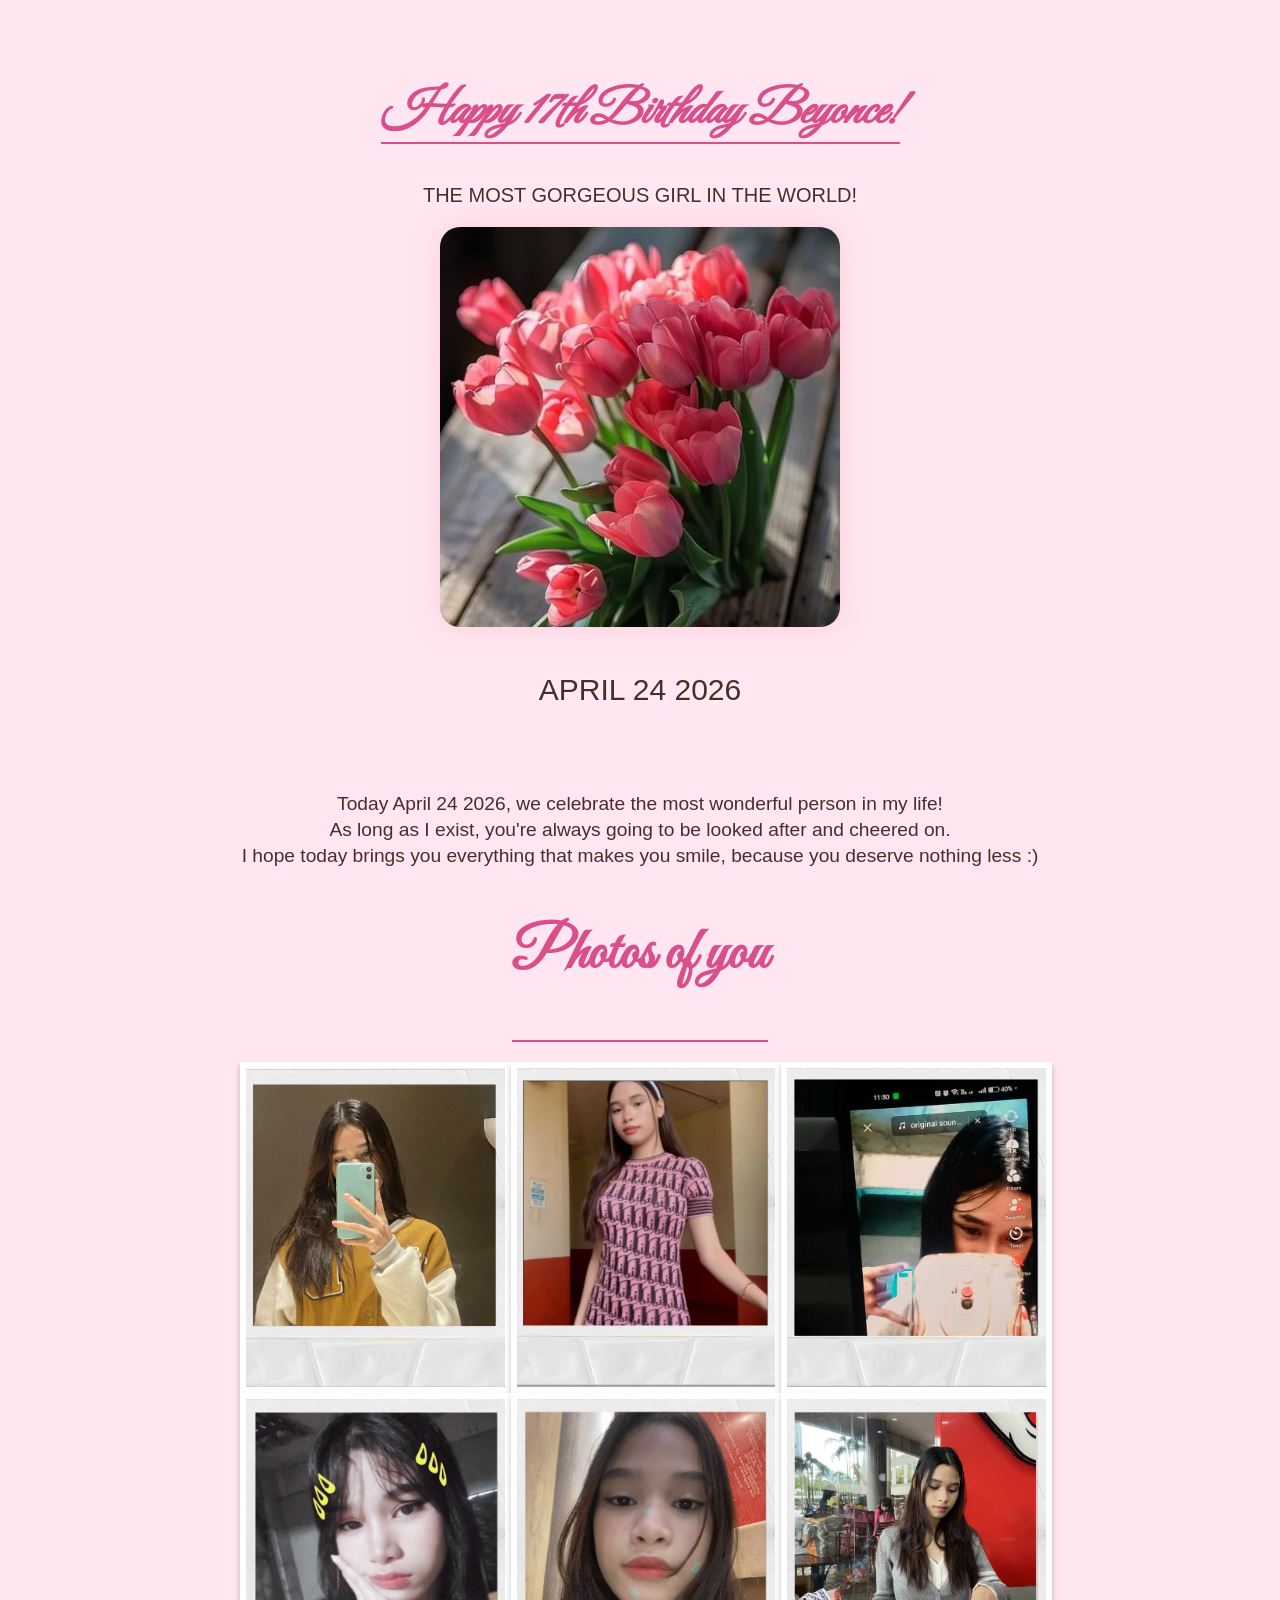
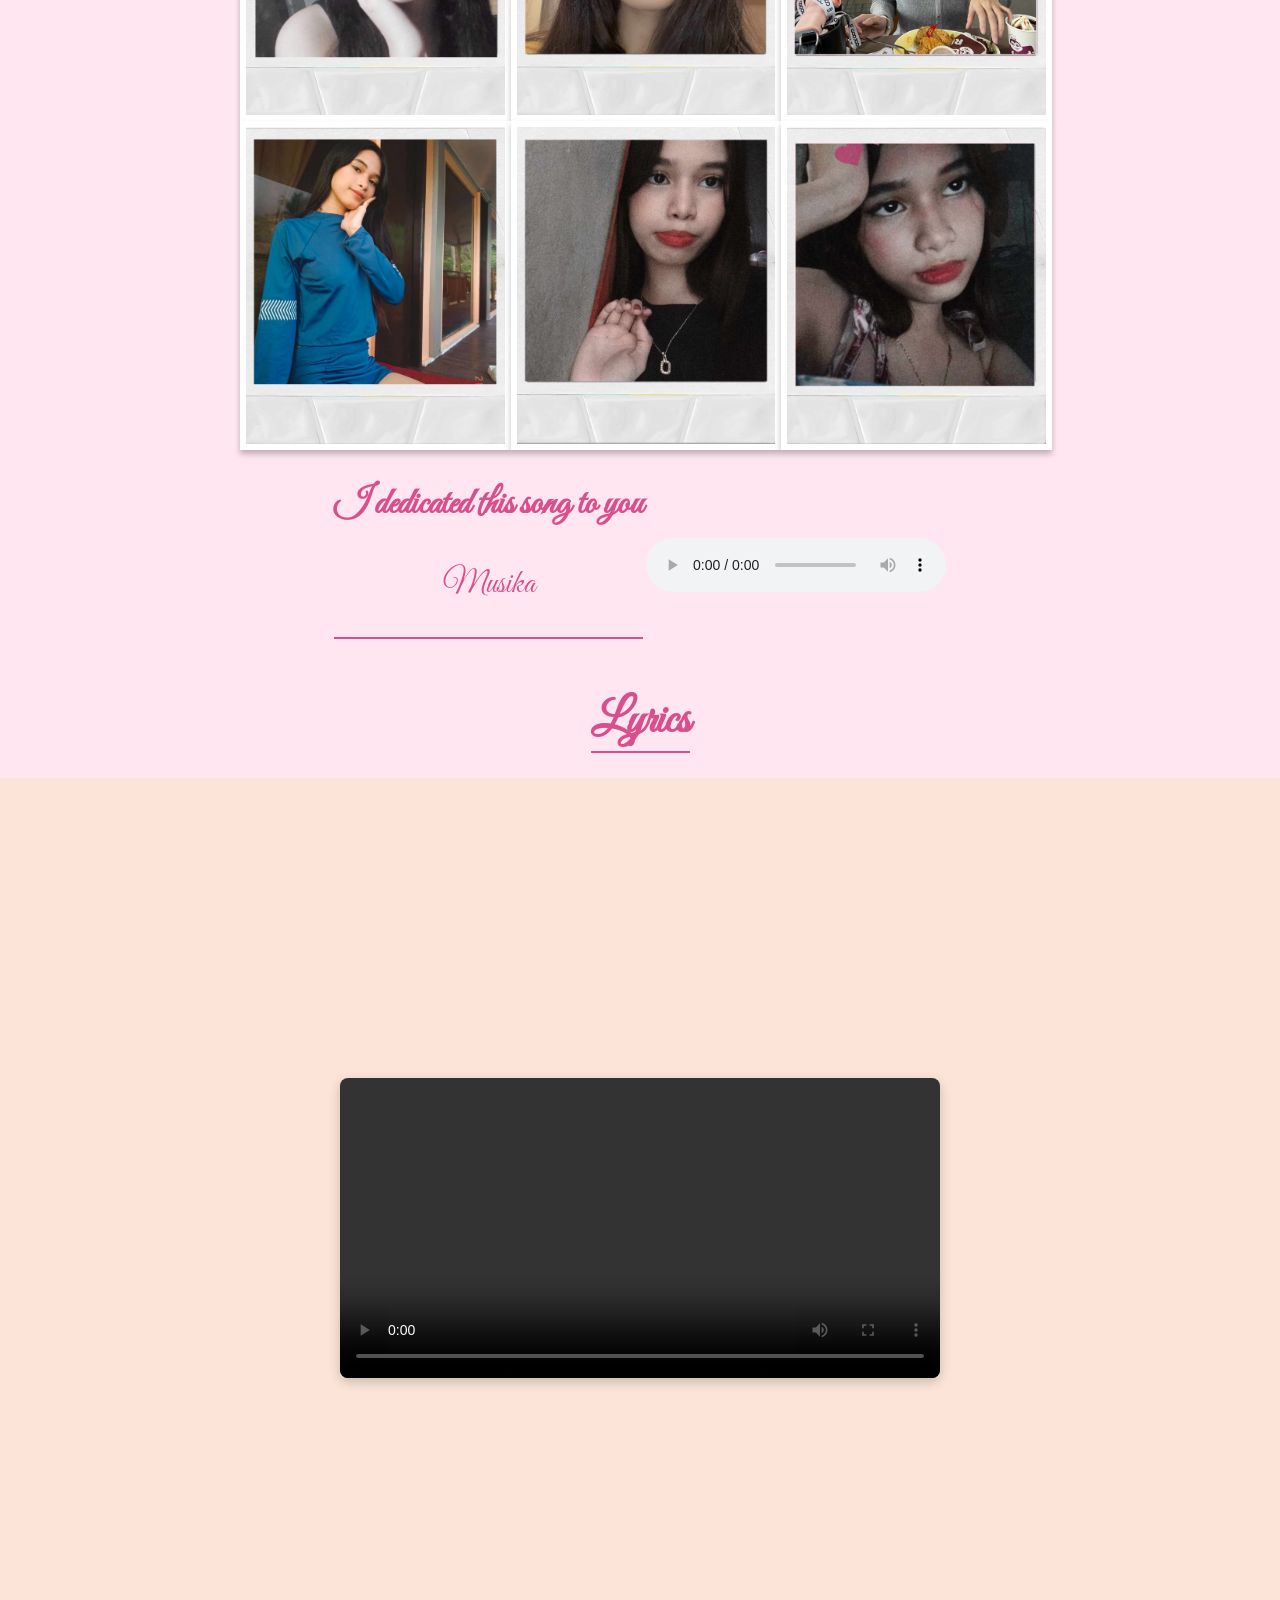
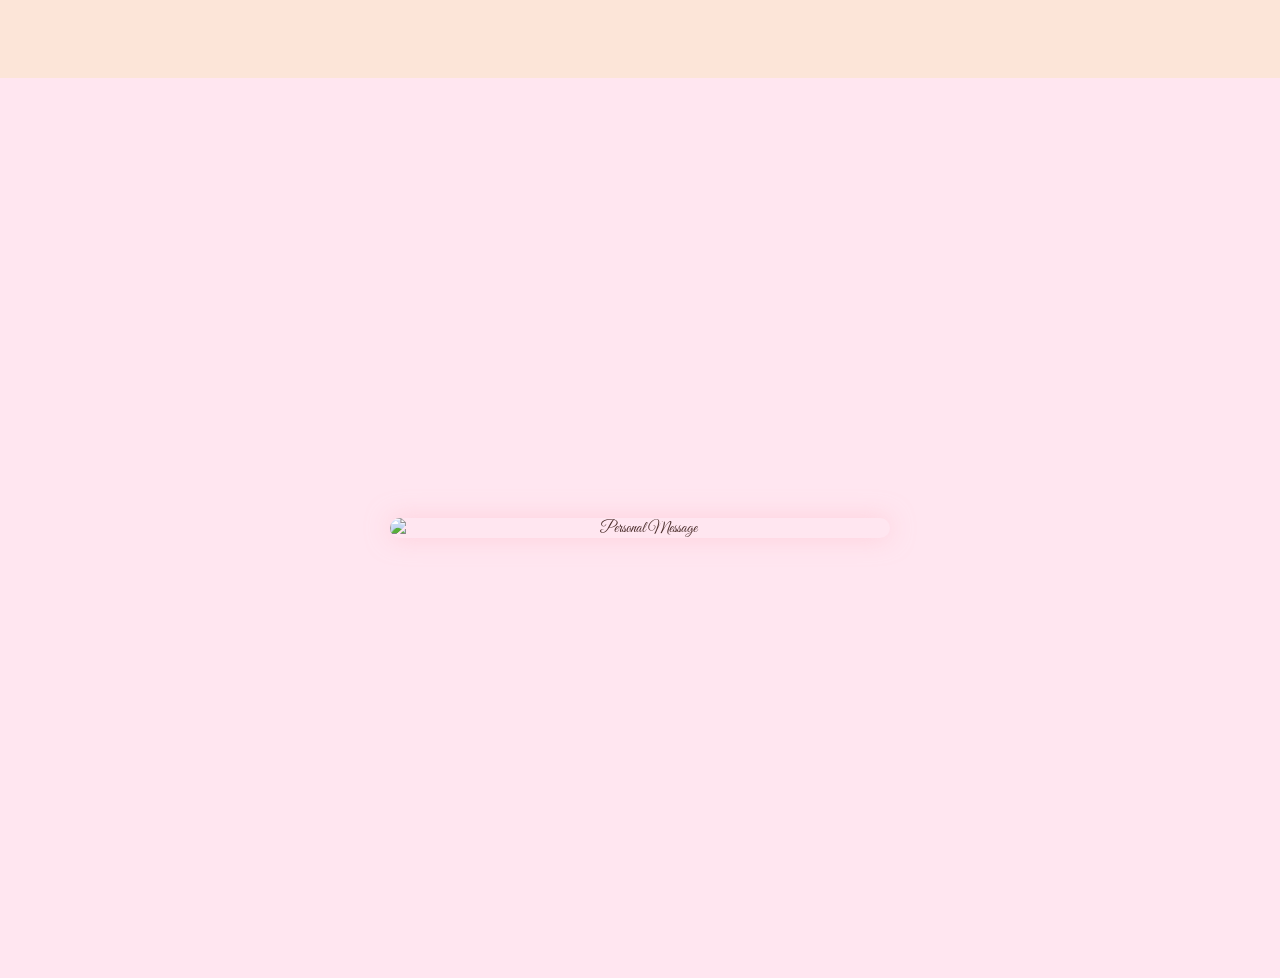
==== index.html @ 39a95602 "Update index.html" ====
<!DOCTYPE html>
<html lang="en">
<head>
  <meta charset="UTF-8">
  <title>Happy Birthday, Beyonce!</title>
  <meta name="viewport" content="width=device-width, initial-scale=1.0">
  <!-- Google Font -->
  <link href="https://fonts.googleapis.com/css2?family=Great+Vibes&display=swap" rel="stylesheet">
  <!-- Your CSS -->
  <link rel="stylesheet" href="style.css">
</head>
<body>
  <div class="container">
    <h1><i>Happy 17th Birthday Beyonce!</i></h1>
    <p class="subtext">THE MOST GORGEOUS GIRL IN THE WORLD!</p>
    <div class="heart-collage">
      <img src="Tulip.jpg" alt="Heart Collage">
    </div>
    <div class="below">
      <p>APRIL 24 2026</p>
    </div>
  </div>

  <div class="message">
    <p>Today April 24 2026, we celebrate the most wonderful person in my life!</p>
    <p>As long as I exist, you're always going to be looked after and cheered on.</p>
    <p>I hope today brings you everything that makes you smile, because you deserve nothing less :)</p>

    <div class="Header1">
      <h2>Photos of you</h2>
    </div>

    <div class="slider">
      <div class="slides">
        <img src="pic1.png" alt="Photo 1">
        <img src="pic2.png" alt="Photo 2">
        <img src="pic3.png" alt="Photo 3">
        <img src="pic4.png" alt="Photo 4">
        <img src="pic5.png" alt="Photo 5">
        <img src="pic6.png" alt="Photo 6">
        <img src="pic7.jpg" alt="Photo 7">
        <img src="pic8.png" alt="Photo 8">
        <img src="pic9.png" alt="Photo 9">
      </div>
    </div>
  </div>

  <div class="header2">
    <h3>I dedicated this song to you</h3>
    <p>Musika</p>
  </div>

  <audio controls>
    <source src="Musika.mp3" type="audio/mpeg">
  </audio>

  <div class="header3">
    <h1>Lyrics</h1>
  </div>

  <div class="lyrics">
    <!-- Lyrics content here -->
  </div>

  <div class="Video1">
    <video controls>
      <source src="Video1.mp4" type="video/mp4">
    </video>
  </div>

  <div class="Mymessage">
    <img src="Personal.png" alt="Personal Message">
  </div>
</body>
</html>
---- style.css ----
body {
  margin: 0;
  padding: 0;
  font-family: 'Great Vibes';
  background: #ffe6f0;
  color: #4a2c2a;
  text-align: center;
  position: relative;
  overflow: auto;
}

.container {
  padding: 50px 20px;
}

h1 {
  font-size: 3em;
  color: #d94f8c;
  margin-bottom: 20px;
  border-bottom: 2px solid #d94f8c;
  display: inline-block;
  font-family: 'Great Vibes';
}

.below {
  font-family: sans-serif;
  color: #4a2c2a;
  font-size: 30px;
  text-shadow: 0 0 6px rgba(255,255,255,0.8);
  margin-bottom: 10px;
}

.subtext {
  font-family: sans-serif;
  color: #4a2c2a;
  font-size: 20px;
  text-shadow: 0 0 6px rgba(255,255,255,0.8);
}

.heart-collage img {
  width: 400px;
  height: 400px;
  margin-bottom: 10px;
  background: transparent;
  border: none;
  border-radius: 20px; /* soft edges */
  box-shadow: 0 0 25px rgba(255, 192, 203, 0.6); /* pink glow */
}

.message {
  font-size: 1.2em;
  color: #4a2c2a;
  max-width: 800px;
  margin: 5px auto;
  line-height: 1.3;
  font-family: Arial, sans-serif;
}

.message p {
  margin: 1px 0;
}

.Header1 {
  font-size: 2em;
  color: #d94f8c;
  margin-bottom: 20px;
  border-bottom: 2px solid #d94f8c;
  display: inline-block;
  font-family: 'Great Vibes';
}

.slides {
  display: grid;
  grid-template-columns: repeat(3, 1fr);
  gap: 12px;
}

.slides img {
  width: 100%;
  height: 100%;
  object-fit: cover;
  border: 6px solid white;
  box-shadow: 0 4px 6px rgba(0,0,0,0.25);
}

.header2 {
  font-size: 2em;
  color: #d94f8c;
  margin-bottom: 20px;
  border-bottom: 2px solid #d94f8c;
  display: inline-block;
  font-family: 'Great Vibes';
}

@media (max-width: 600px) {
  .slides {
    grid-template-columns: repeat(2, 1fr);
  }
  .header3 {
    font-size: 3em;
    color: #d94f8c;
    margin-bottom: 20px;
    border-bottom: 2px solid #d94f8c;
    display: inline-block;
    font-family: 'Great Vibes', cursive;
  }
}

.lyrics {
  font-size: 1.2em;
  color: #4a2c2a;
  max-width: 800px;
  margin: 5px auto;
  line-height: 1.3;
  font-family: Arial, sans-serif;
}

.Video1 {
  display: flex;
  justify-content: center;
  align-items: center;
  height: 100vh;
  background-color: #fce5d8;
}

video {
  width: 600px;
  height: auto;
  border-radius: 8px;
  box-shadow: 0 4px 12px rgba(0,0,0,0.2);
}

.Mymessage {
  display: flex;
  justify-content: center;
  align-items: center;
  height: 100vh;
}

.Mymessage img {
  width: 500px;
  max-width: 90%;
  height: auto;
  border-radius: 20px;
  box-shadow: 0 0 25px rgba(255, 192, 203, 0.6);
}
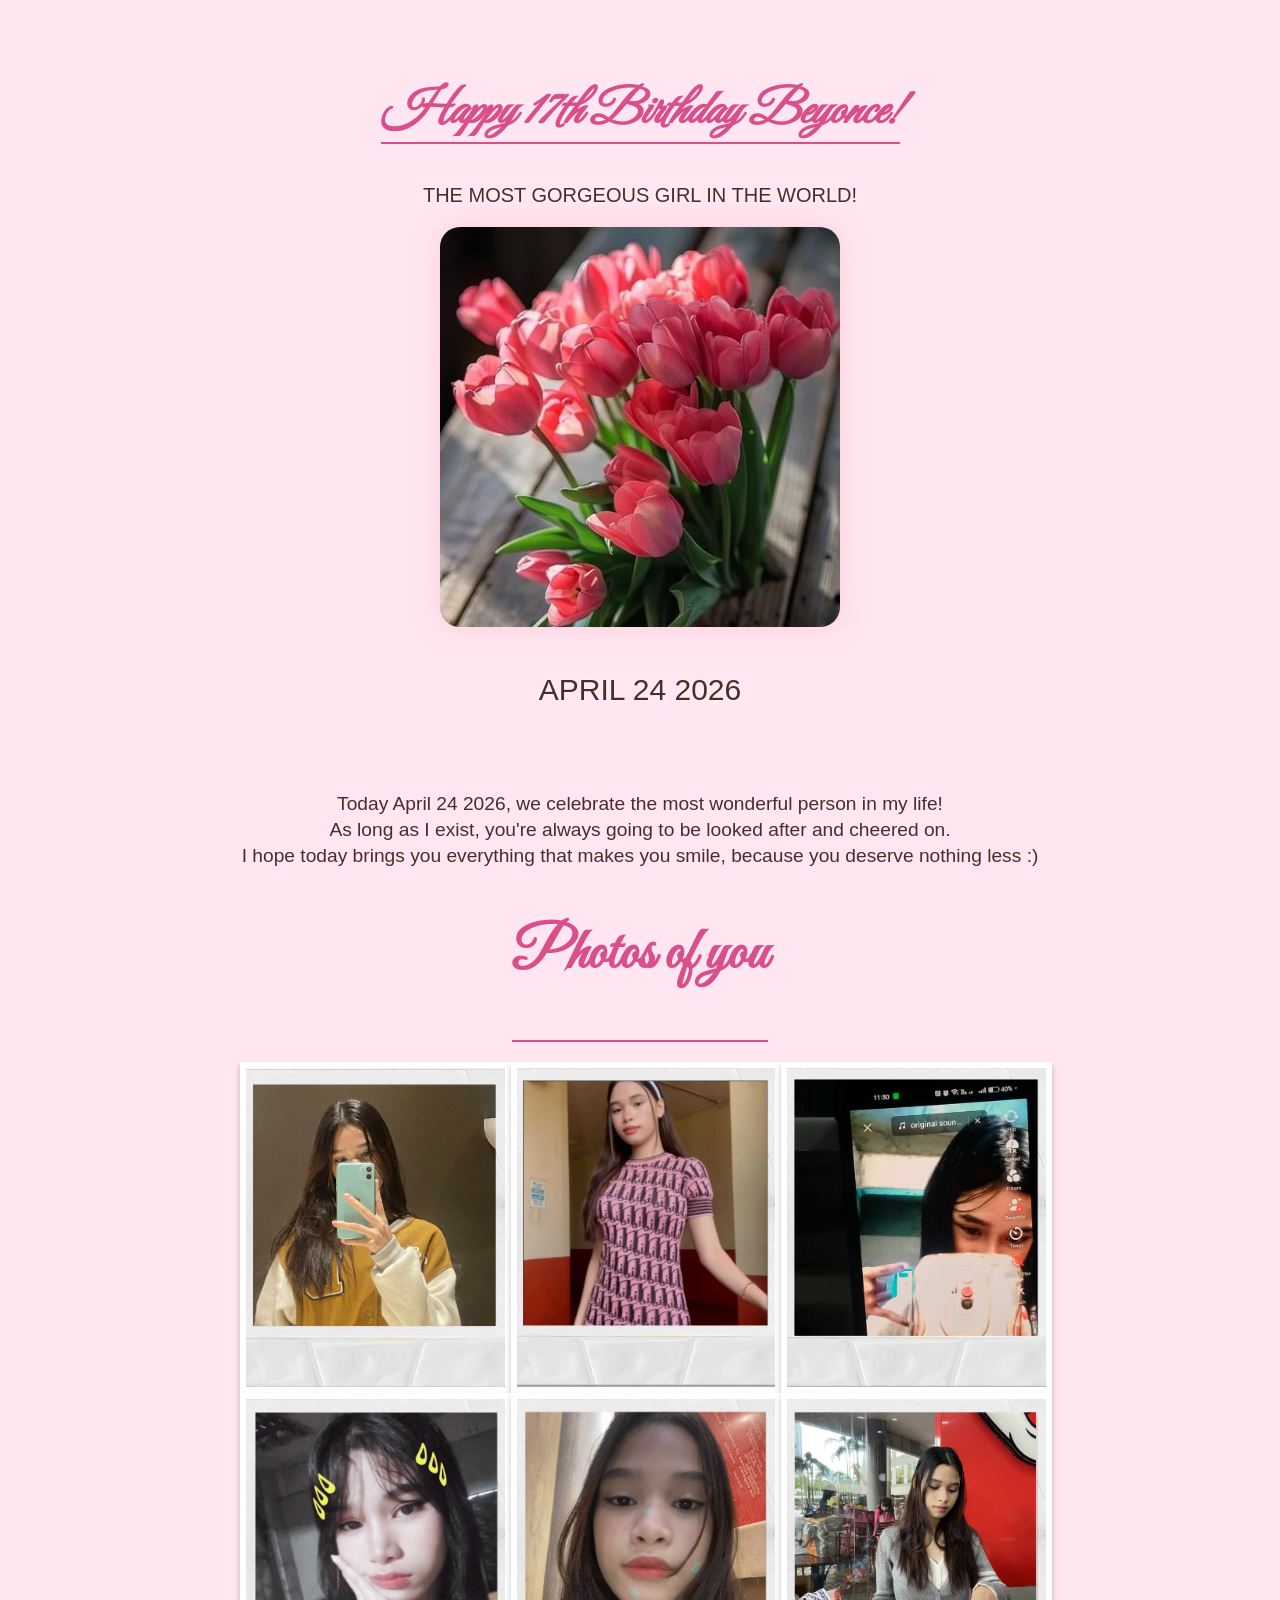
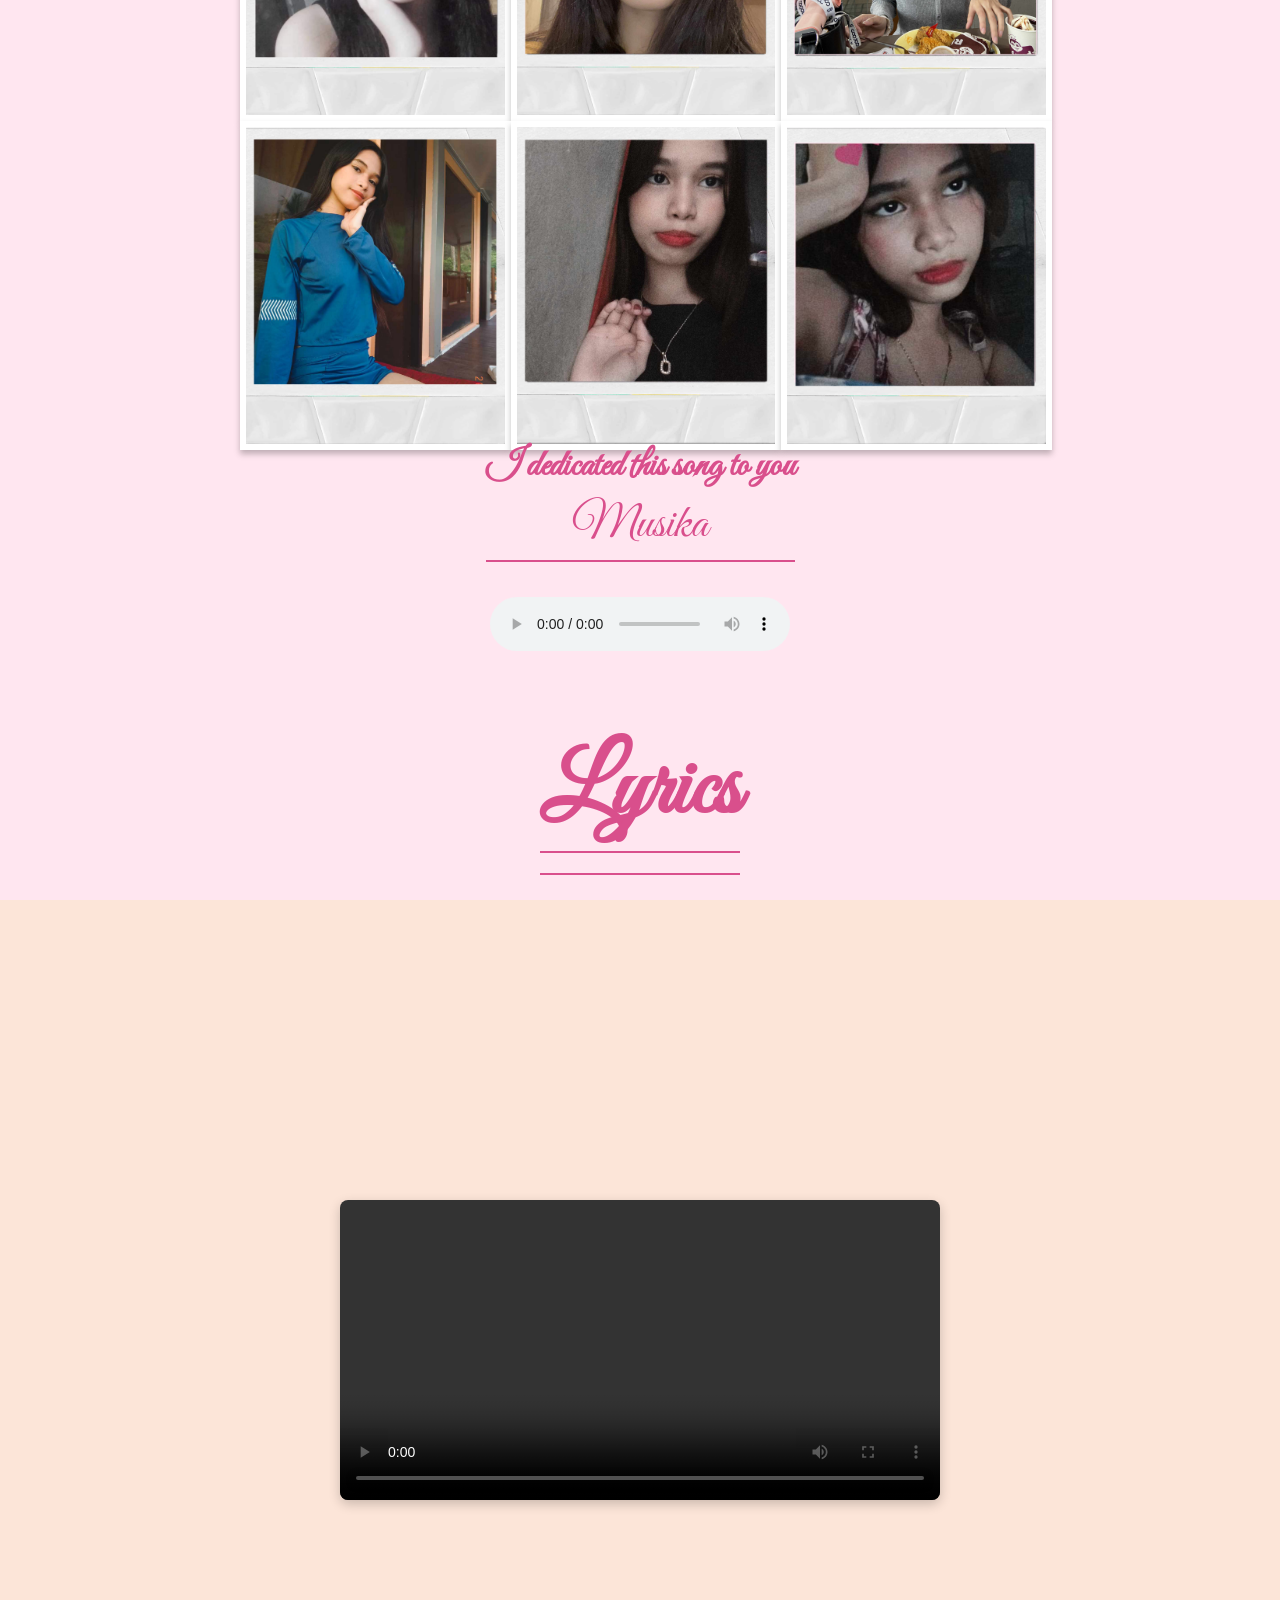
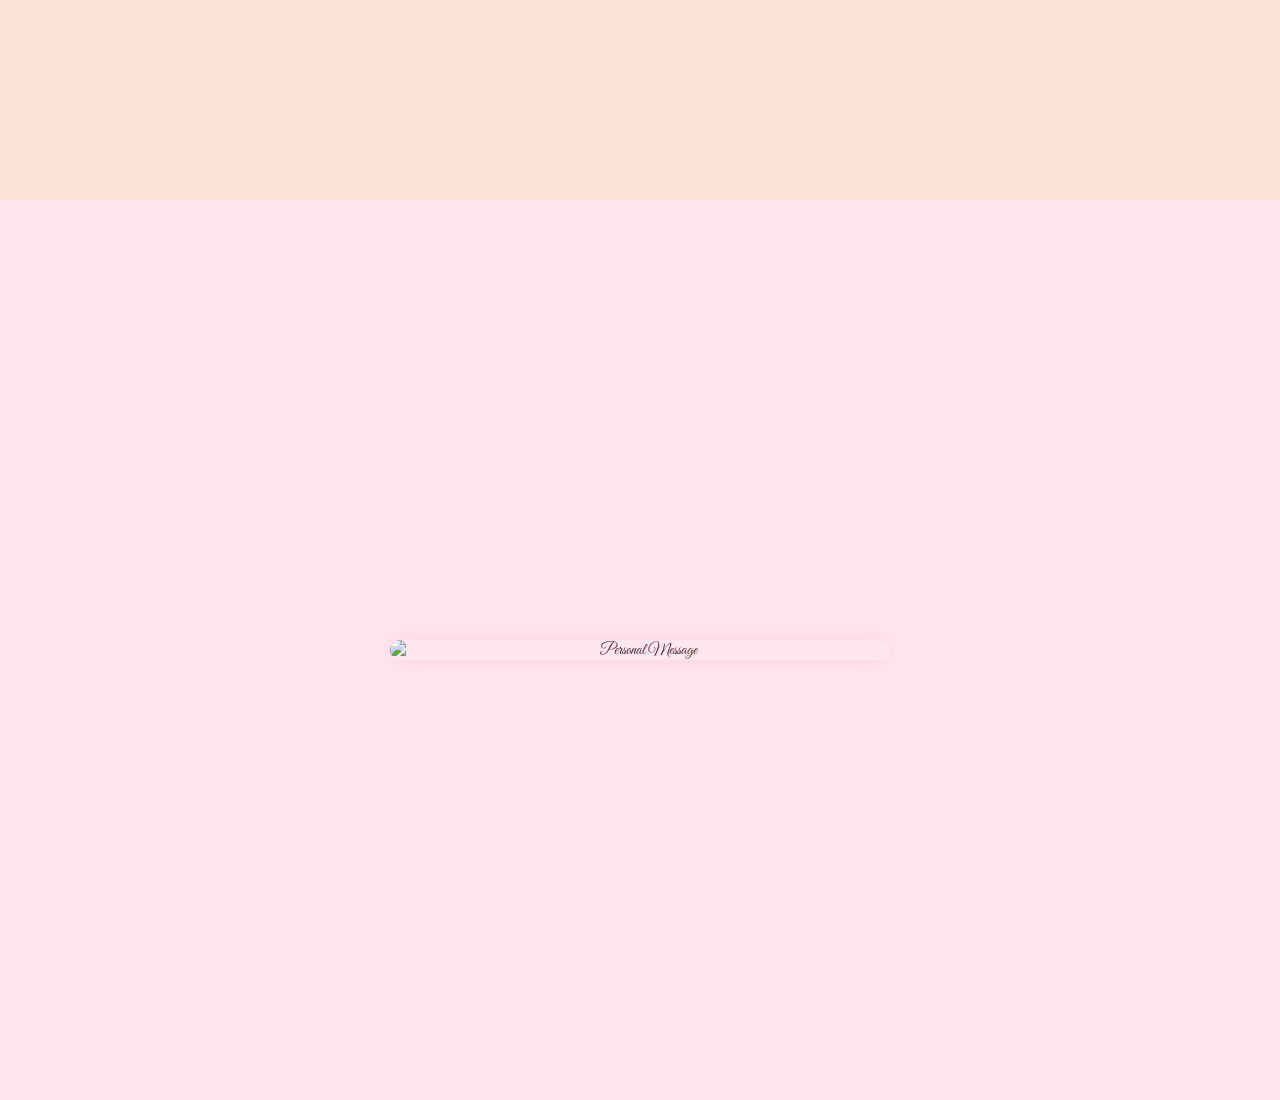
==== commit 63be8f87: "Update index.html" ====
--- a/index.html
+++ b/index.html
@@ -69,7 +69,7 @@
   </div>
 
   <div class="Mymessage">
-    <img src="Personal.png" alt="Personal Message">
+    <img src="Personal .png" alt="Personal Message">
   </div>
 </body>
 </html>
--- a/style.css
+++ b/style.css
@@ -1,7 +1,7 @@
 body {
   margin: 0;
   padding: 0;
-  font-family: 'Great Vibes';
+  font-family: 'Great Vibes', cursive;
   background: #ffe6f0;
   color: #4a2c2a;
   text-align: center;
@@ -19,7 +19,7 @@
   margin-bottom: 20px;
   border-bottom: 2px solid #d94f8c;
   display: inline-block;
-  font-family: 'Great Vibes';
+  font-family: 'Great Vibes', cursive;
 }
 
 .below {
@@ -43,8 +43,8 @@
   margin-bottom: 10px;
   background: transparent;
   border: none;
-  border-radius: 20px; /* soft edges */
-  box-shadow: 0 0 25px rgba(255, 192, 203, 0.6); /* pink glow */
+  border-radius: 20px;
+  box-shadow: 0 0 25px rgba(255, 192, 203, 0.6);
 }
 
 .message {
@@ -60,13 +60,33 @@
   margin: 1px 0;
 }
 
-.Header1 {
+.Header1,
+.header2,
+.header3 {
   font-size: 2em;
   color: #d94f8c;
   margin-bottom: 20px;
   border-bottom: 2px solid #d94f8c;
   display: inline-block;
-  font-family: 'Great Vibes';
+  font-family: 'Great Vibes', cursive;
+}
+
+/* Dedication section fix */
+.header2 h3 {
+  margin: 0;
+  font-family: 'Great Vibes', cursive;
+}
+
+.header2 p {
+  margin: 5px 0;
+  font-family: 'Great Vibes', cursive;
+  font-size: 1.5em;
+}
+
+audio {
+  display: block;        /* puts player on its own line */
+  margin: 15px auto;     /* centers it neatly under the text */
+  width: 300px;          /* consistent size */
 }
 
 .slides {
@@ -83,26 +103,12 @@
   box-shadow: 0 4px 6px rgba(0,0,0,0.25);
 }
 
-.header2 {
-  font-size: 2em;
-  color: #d94f8c;
-  margin-bottom: 20px;
-  border-bottom: 2px solid #d94f8c;
-  display: inline-block;
-  font-family: 'Great Vibes';
-}
-
 @media (max-width: 600px) {
   .slides {
     grid-template-columns: repeat(2, 1fr);
   }
   .header3 {
     font-size: 3em;
-    color: #d94f8c;
-    margin-bottom: 20px;
-    border-bottom: 2px solid #d94f8c;
-    display: inline-block;
-    font-family: 'Great Vibes', cursive;
   }
 }
 
@@ -144,5 +150,3 @@
   border-radius: 20px;
   box-shadow: 0 0 25px rgba(255, 192, 203, 0.6);
 }
-
-
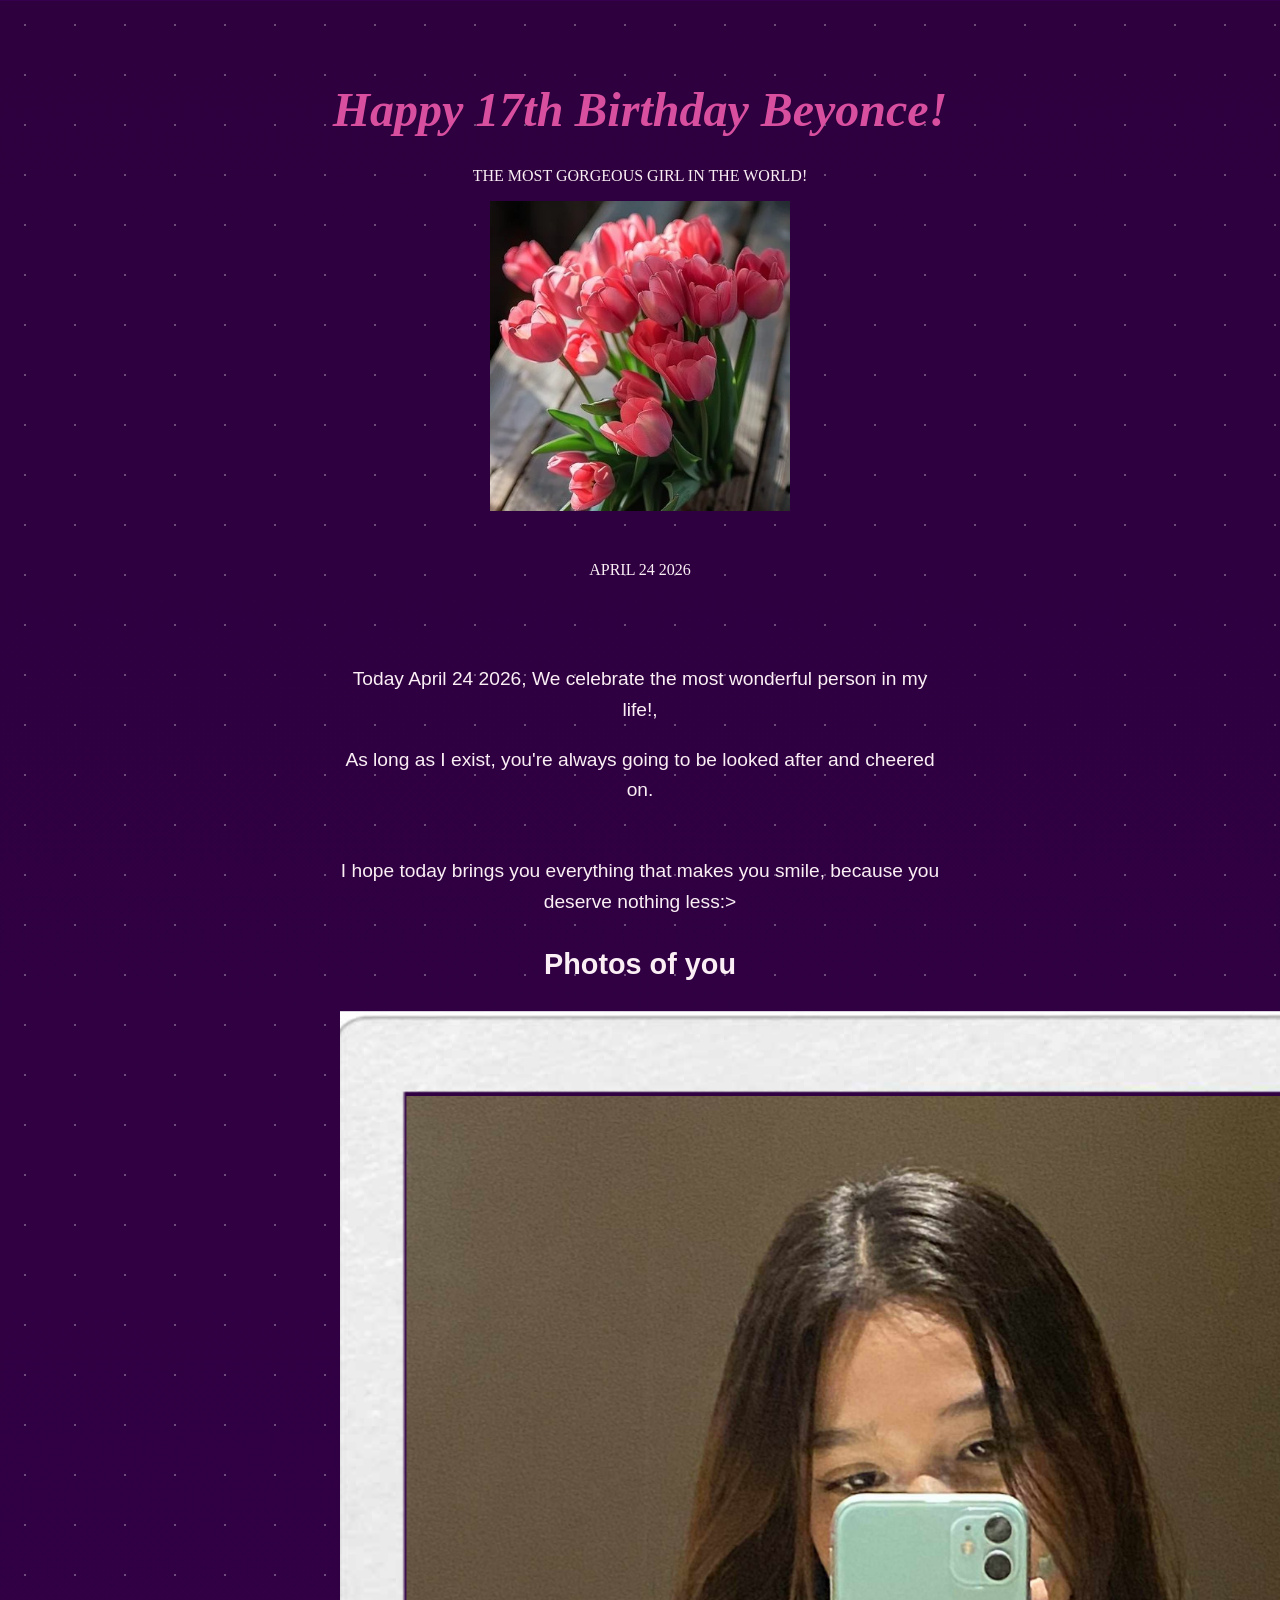
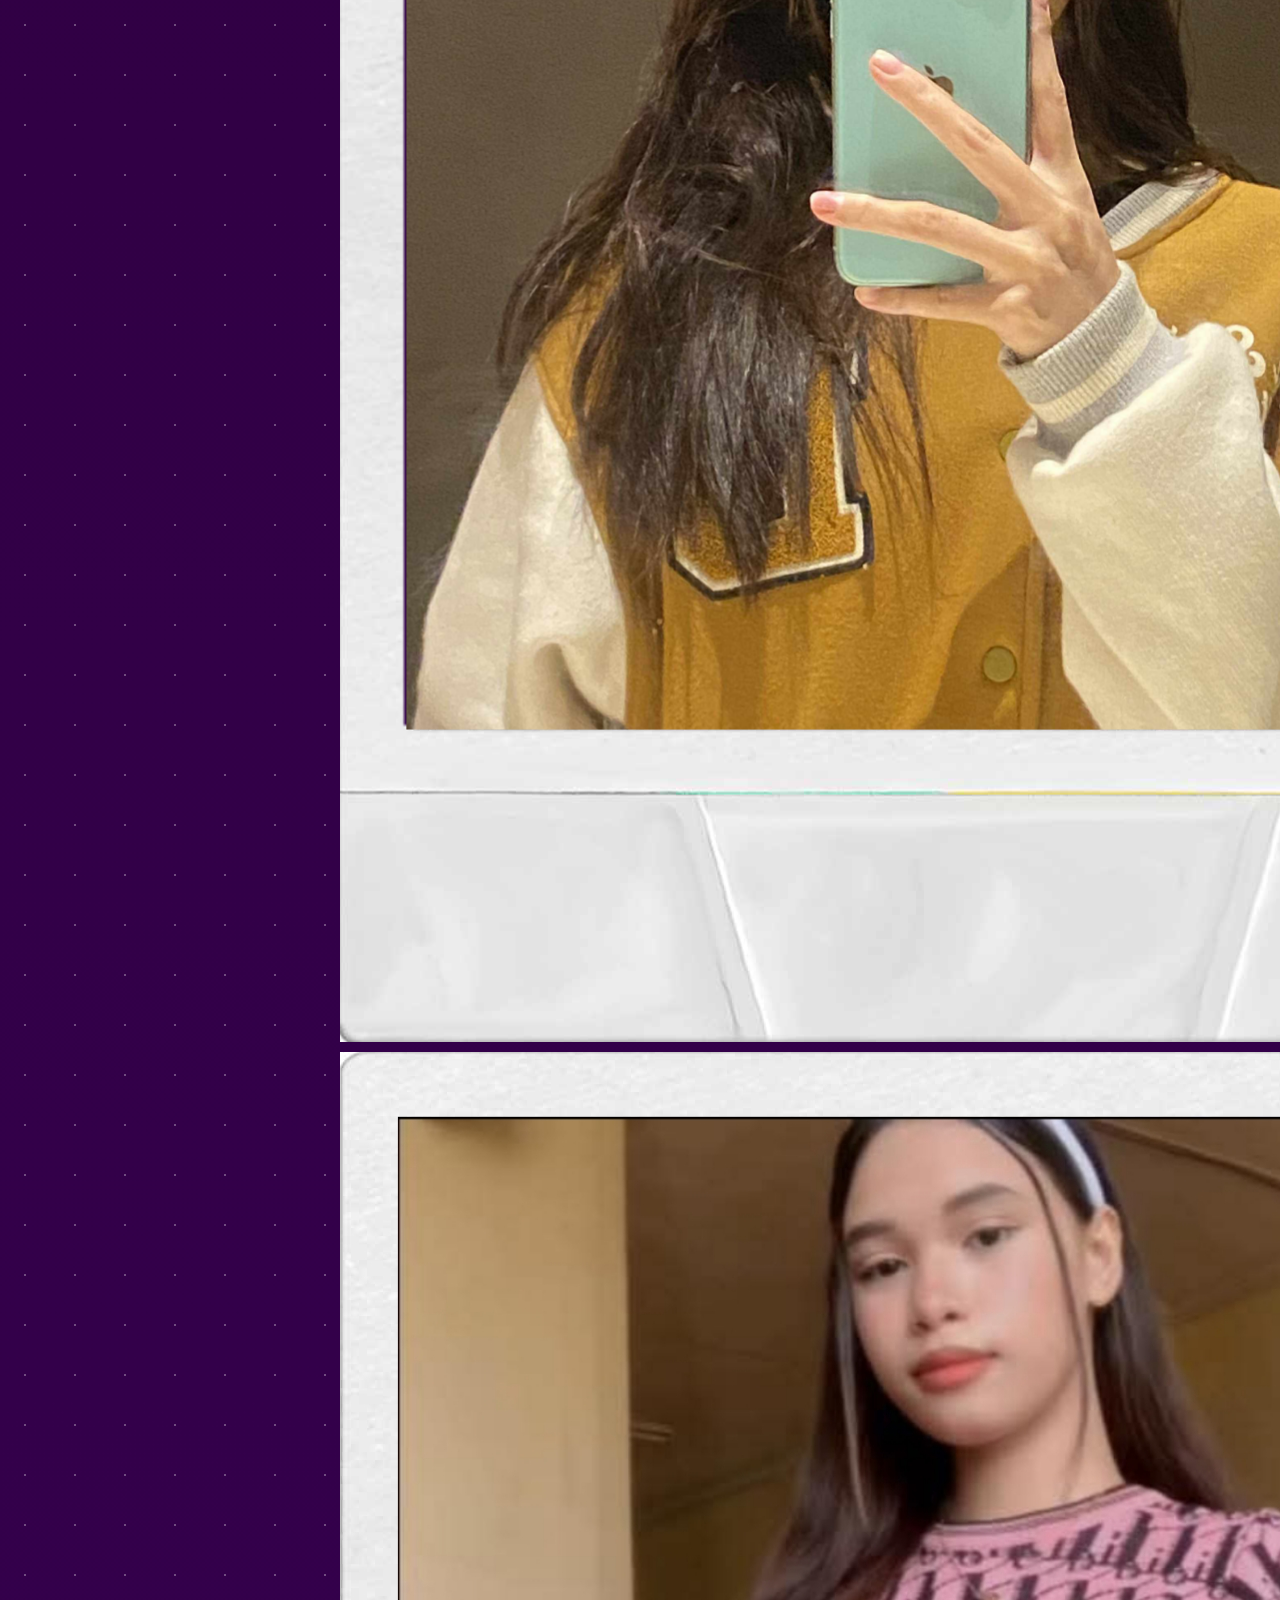
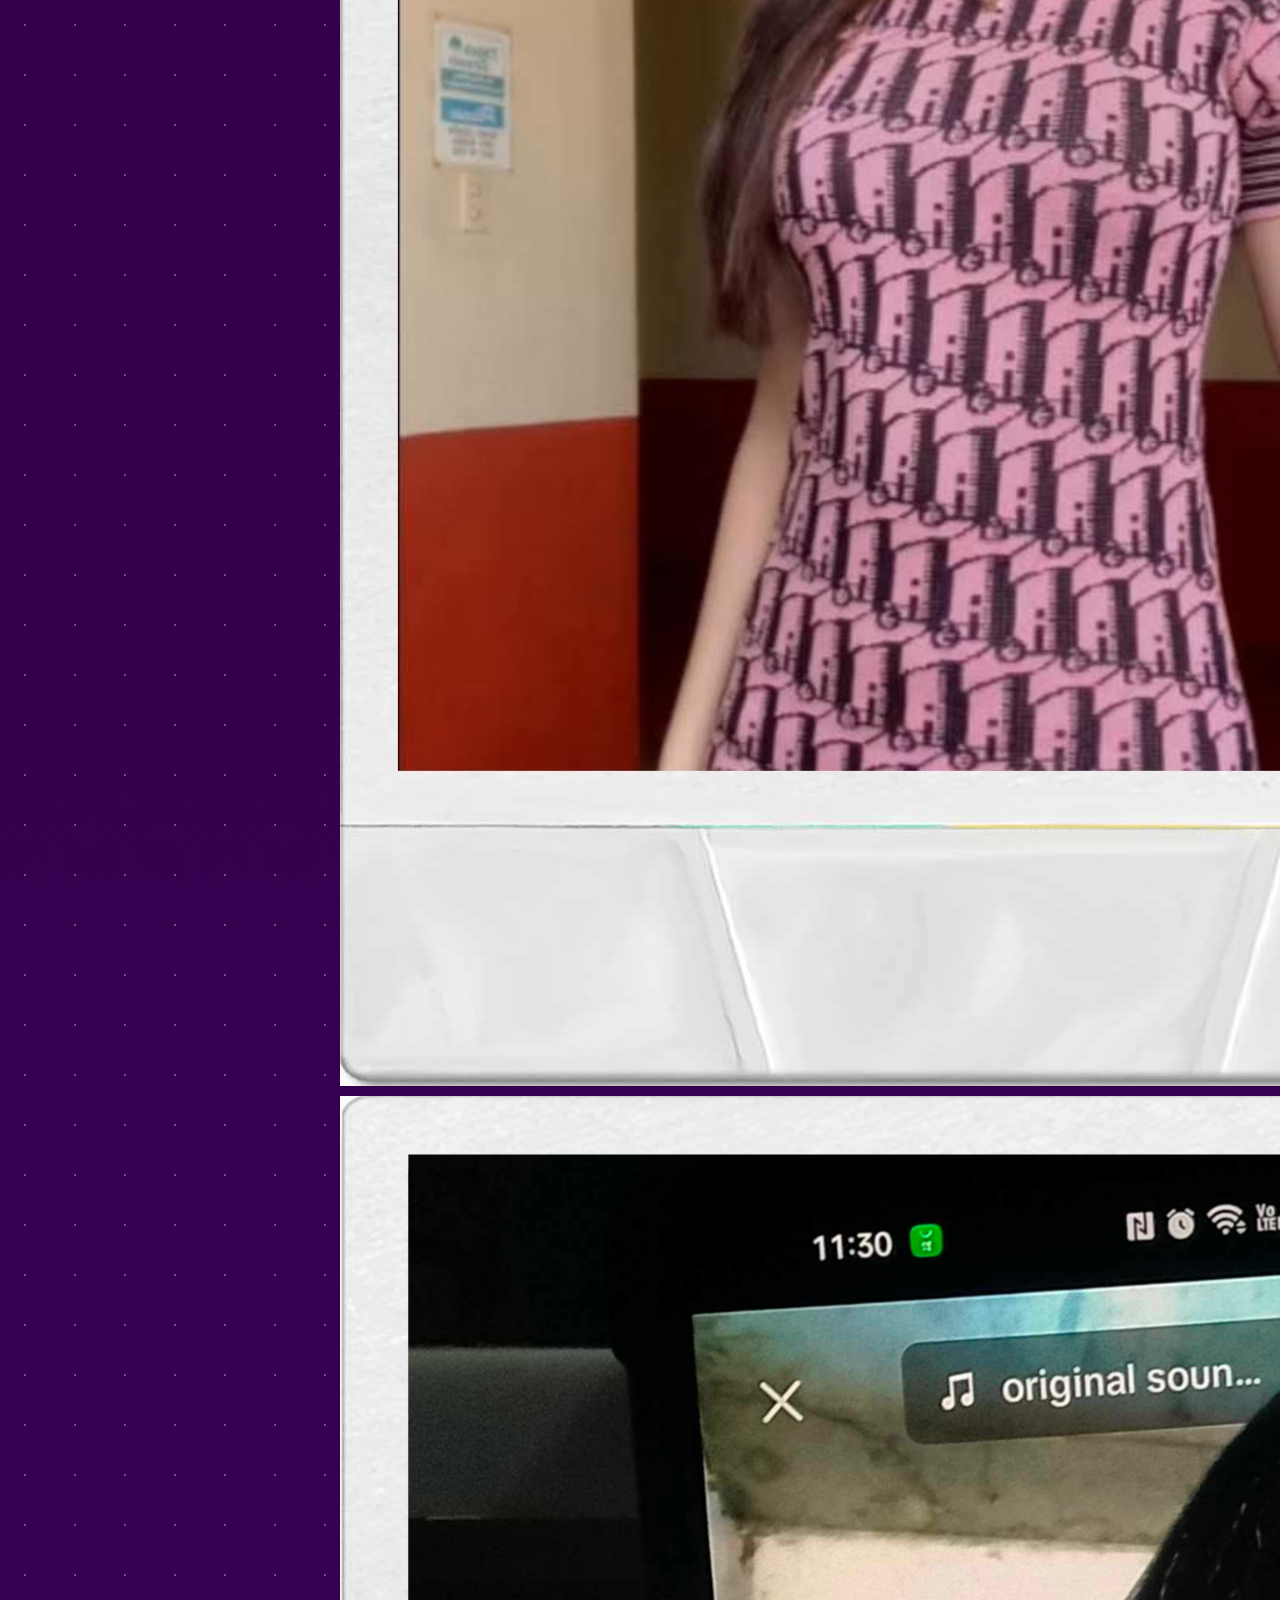
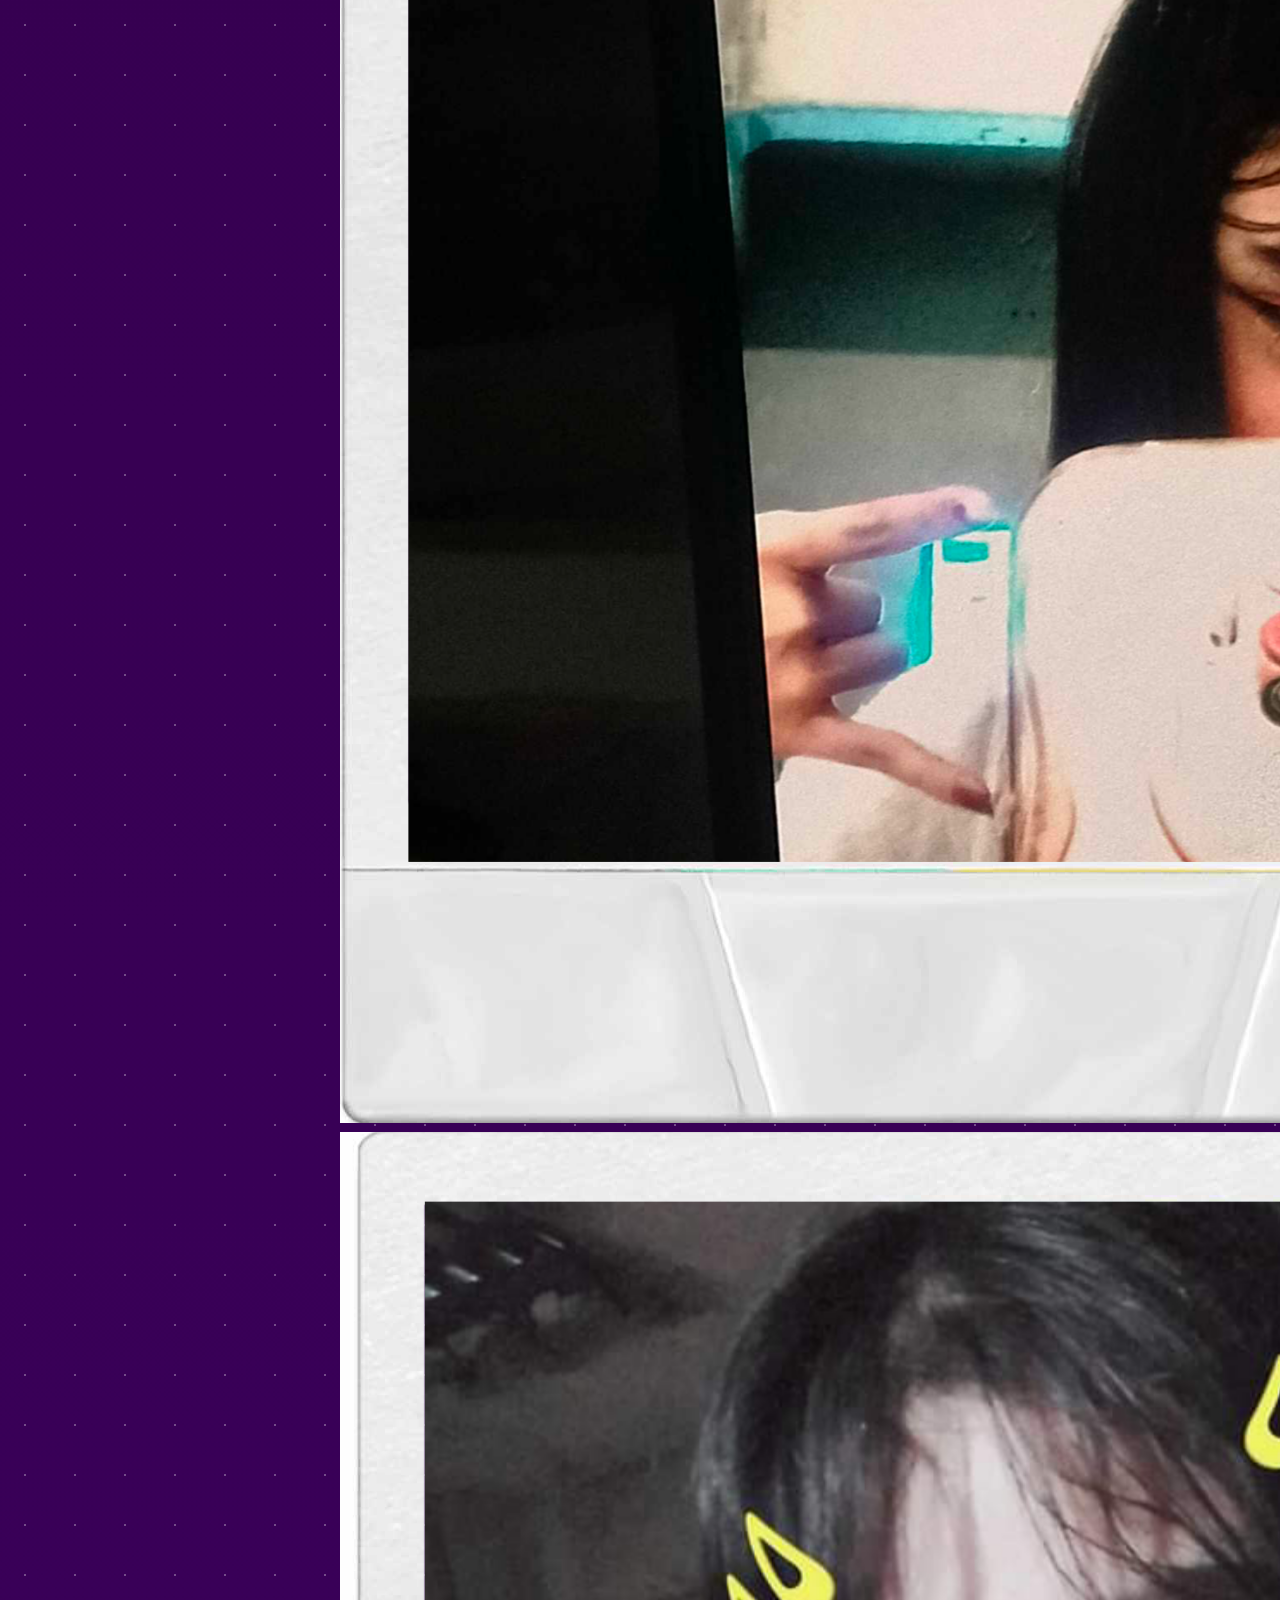
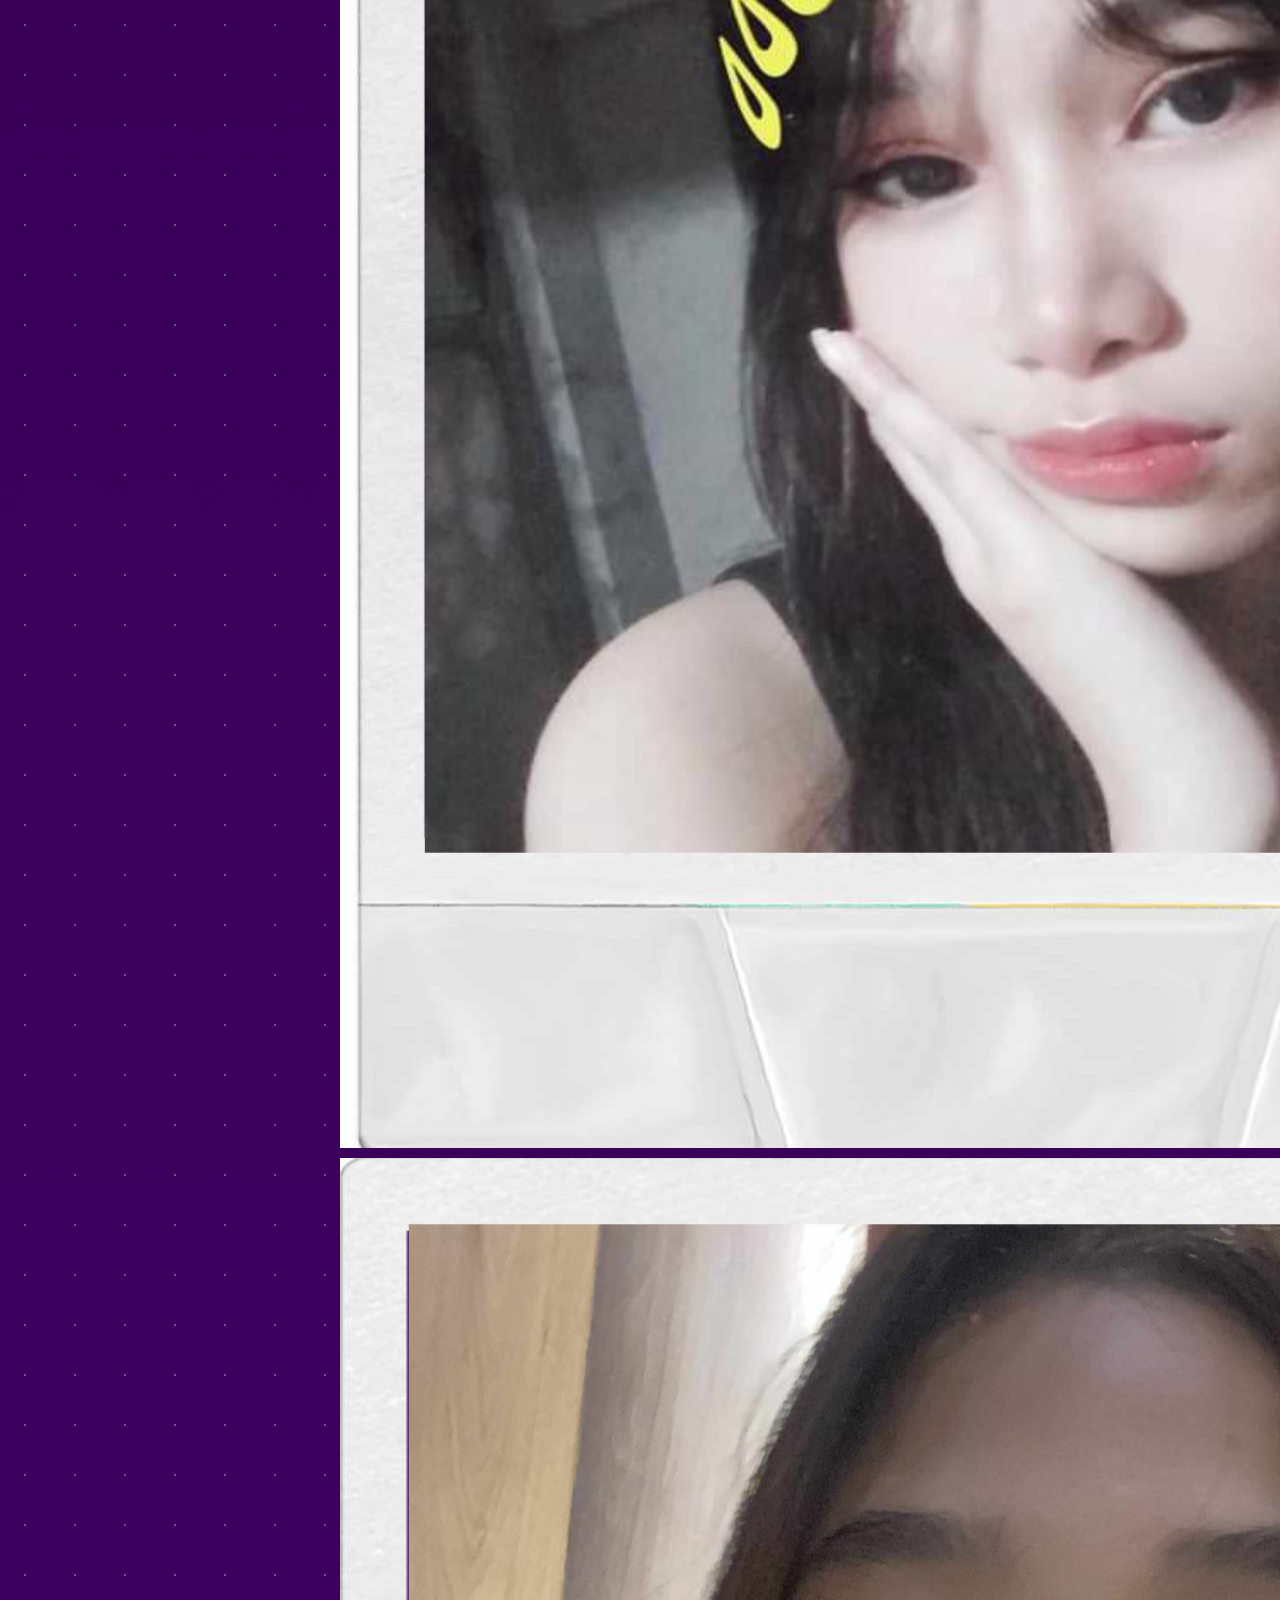
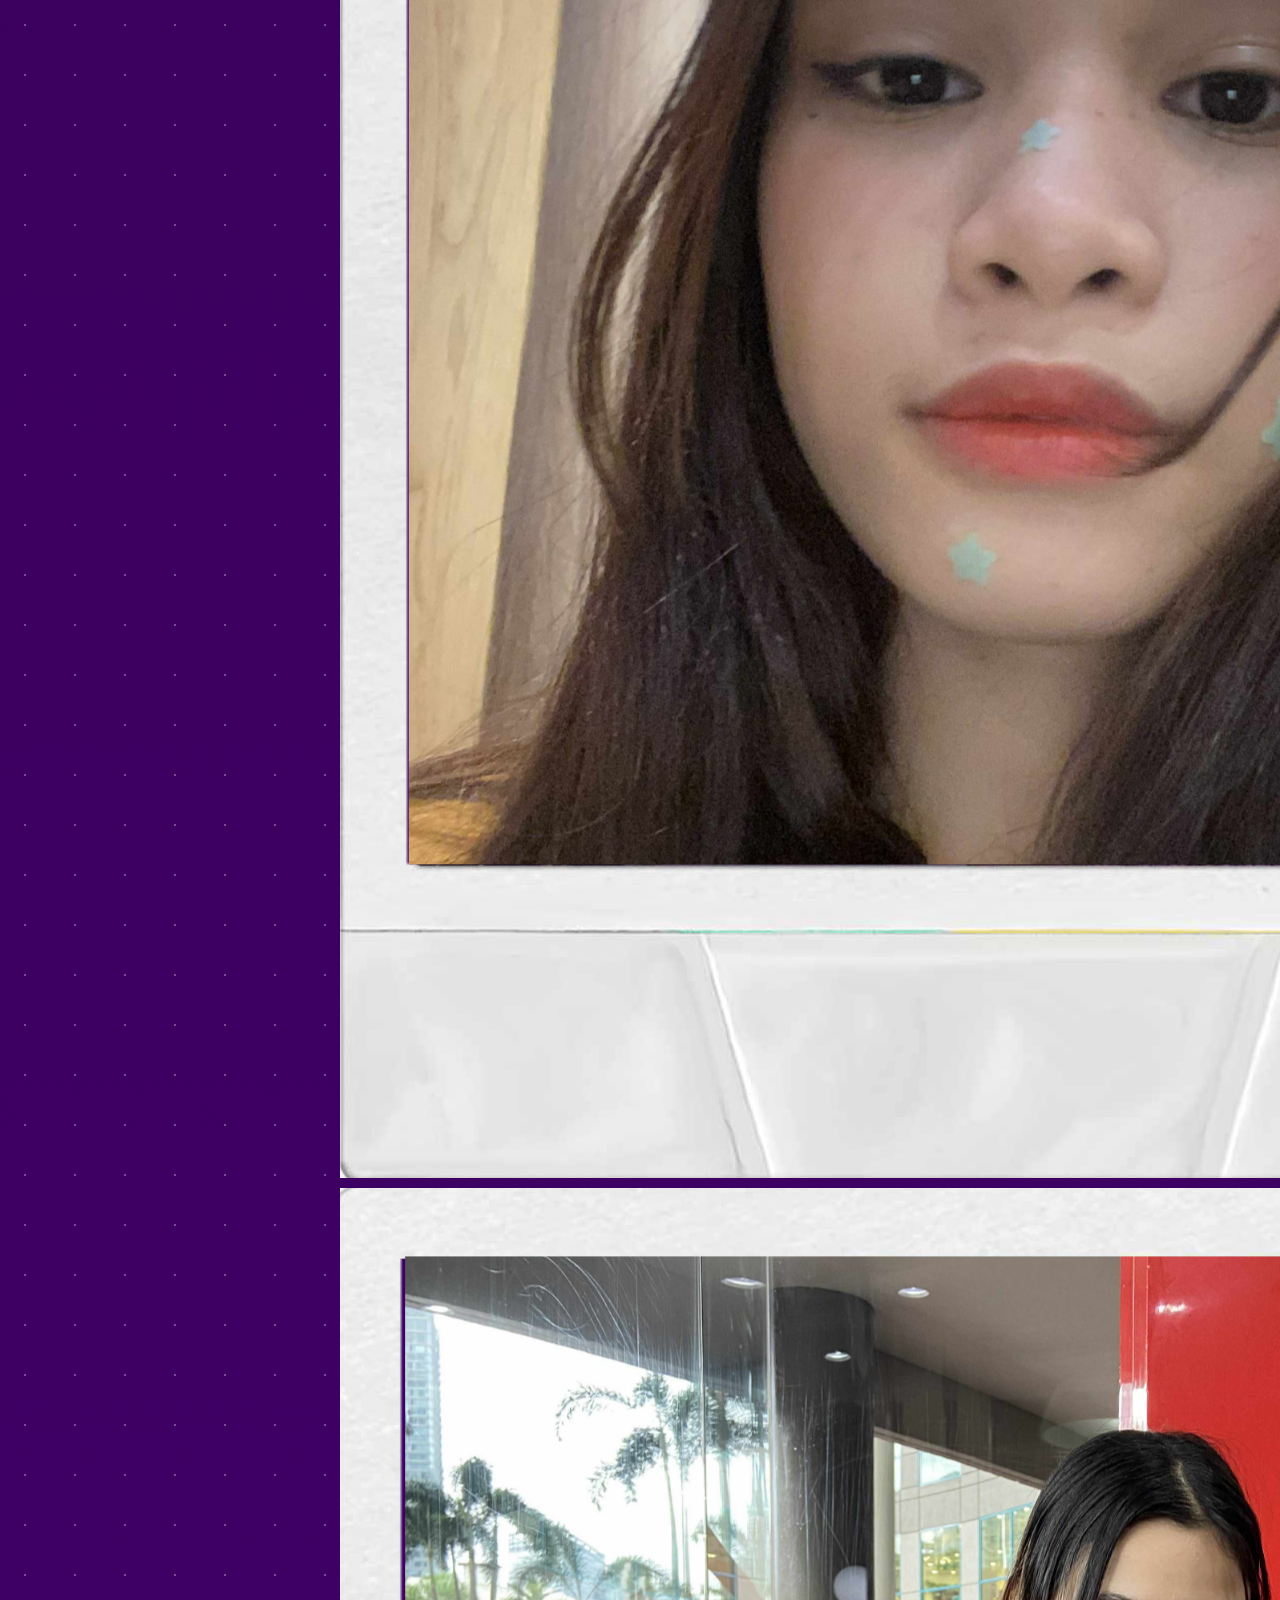
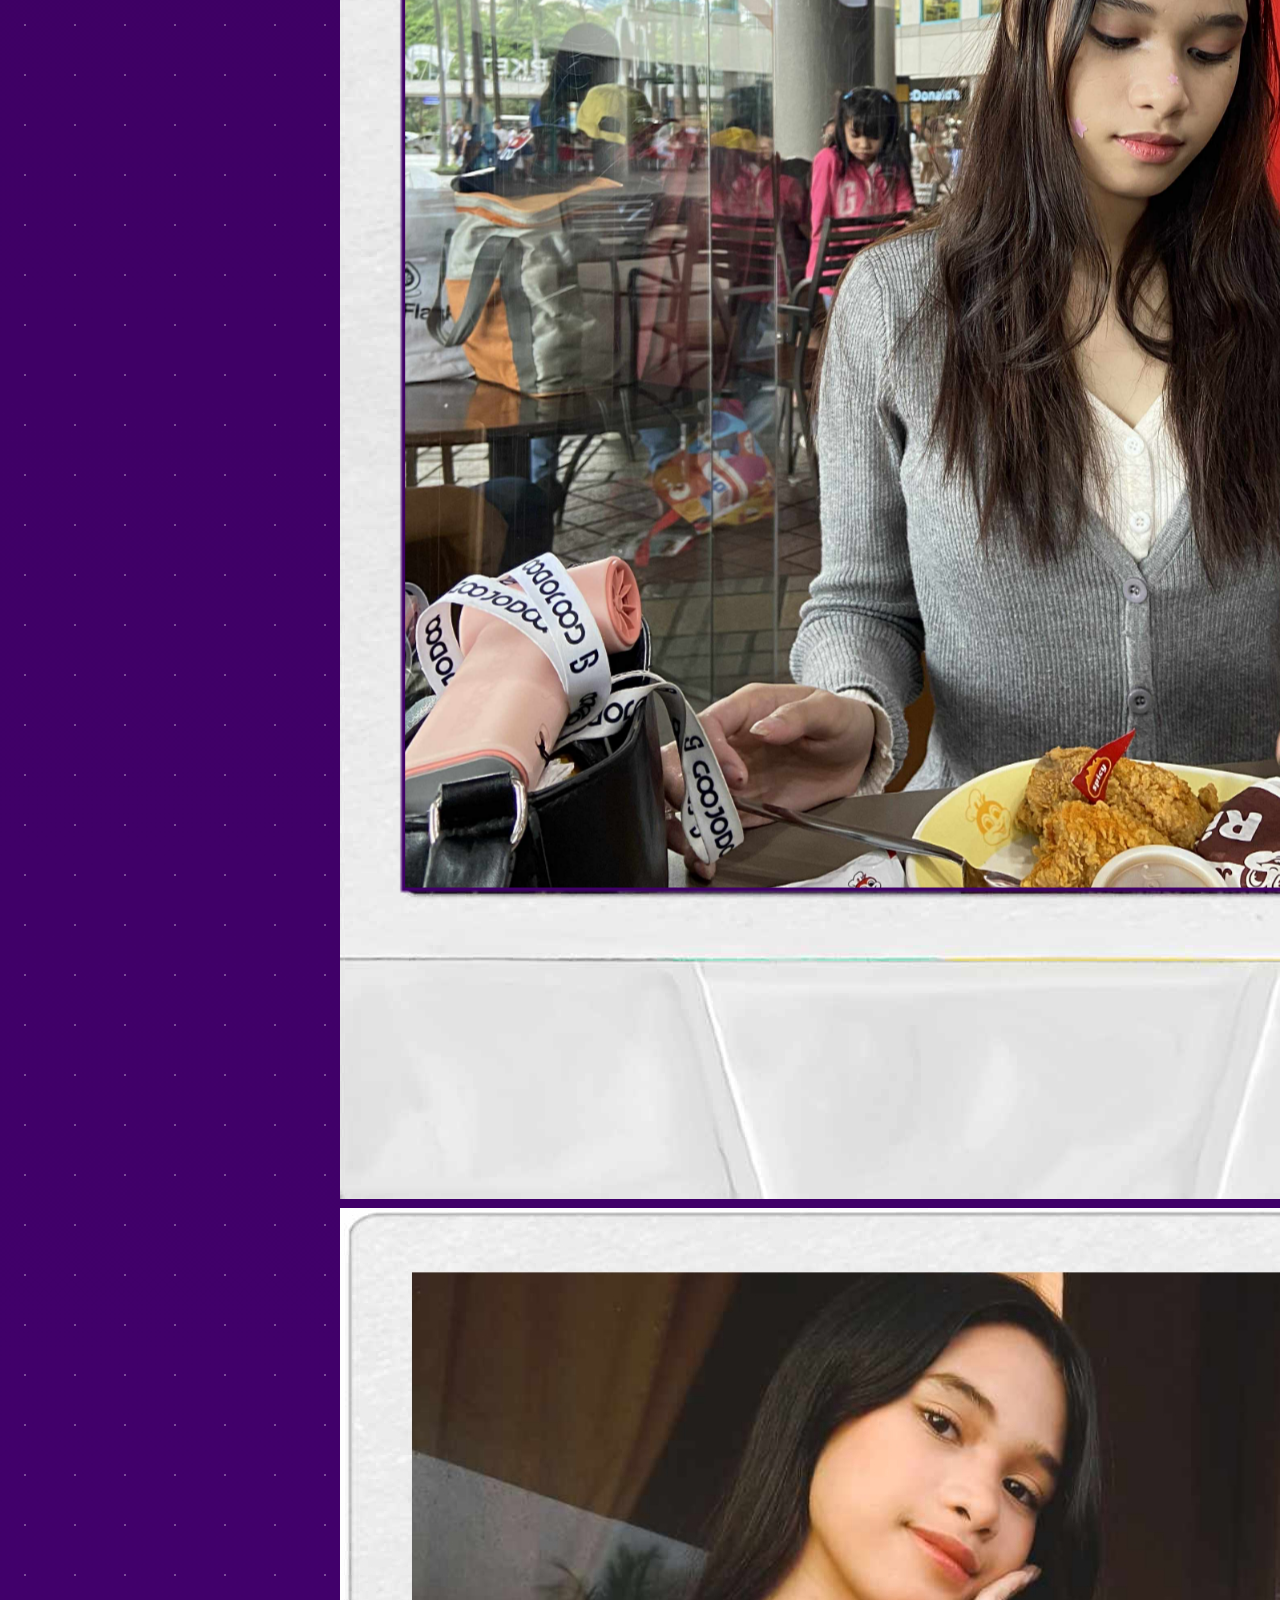
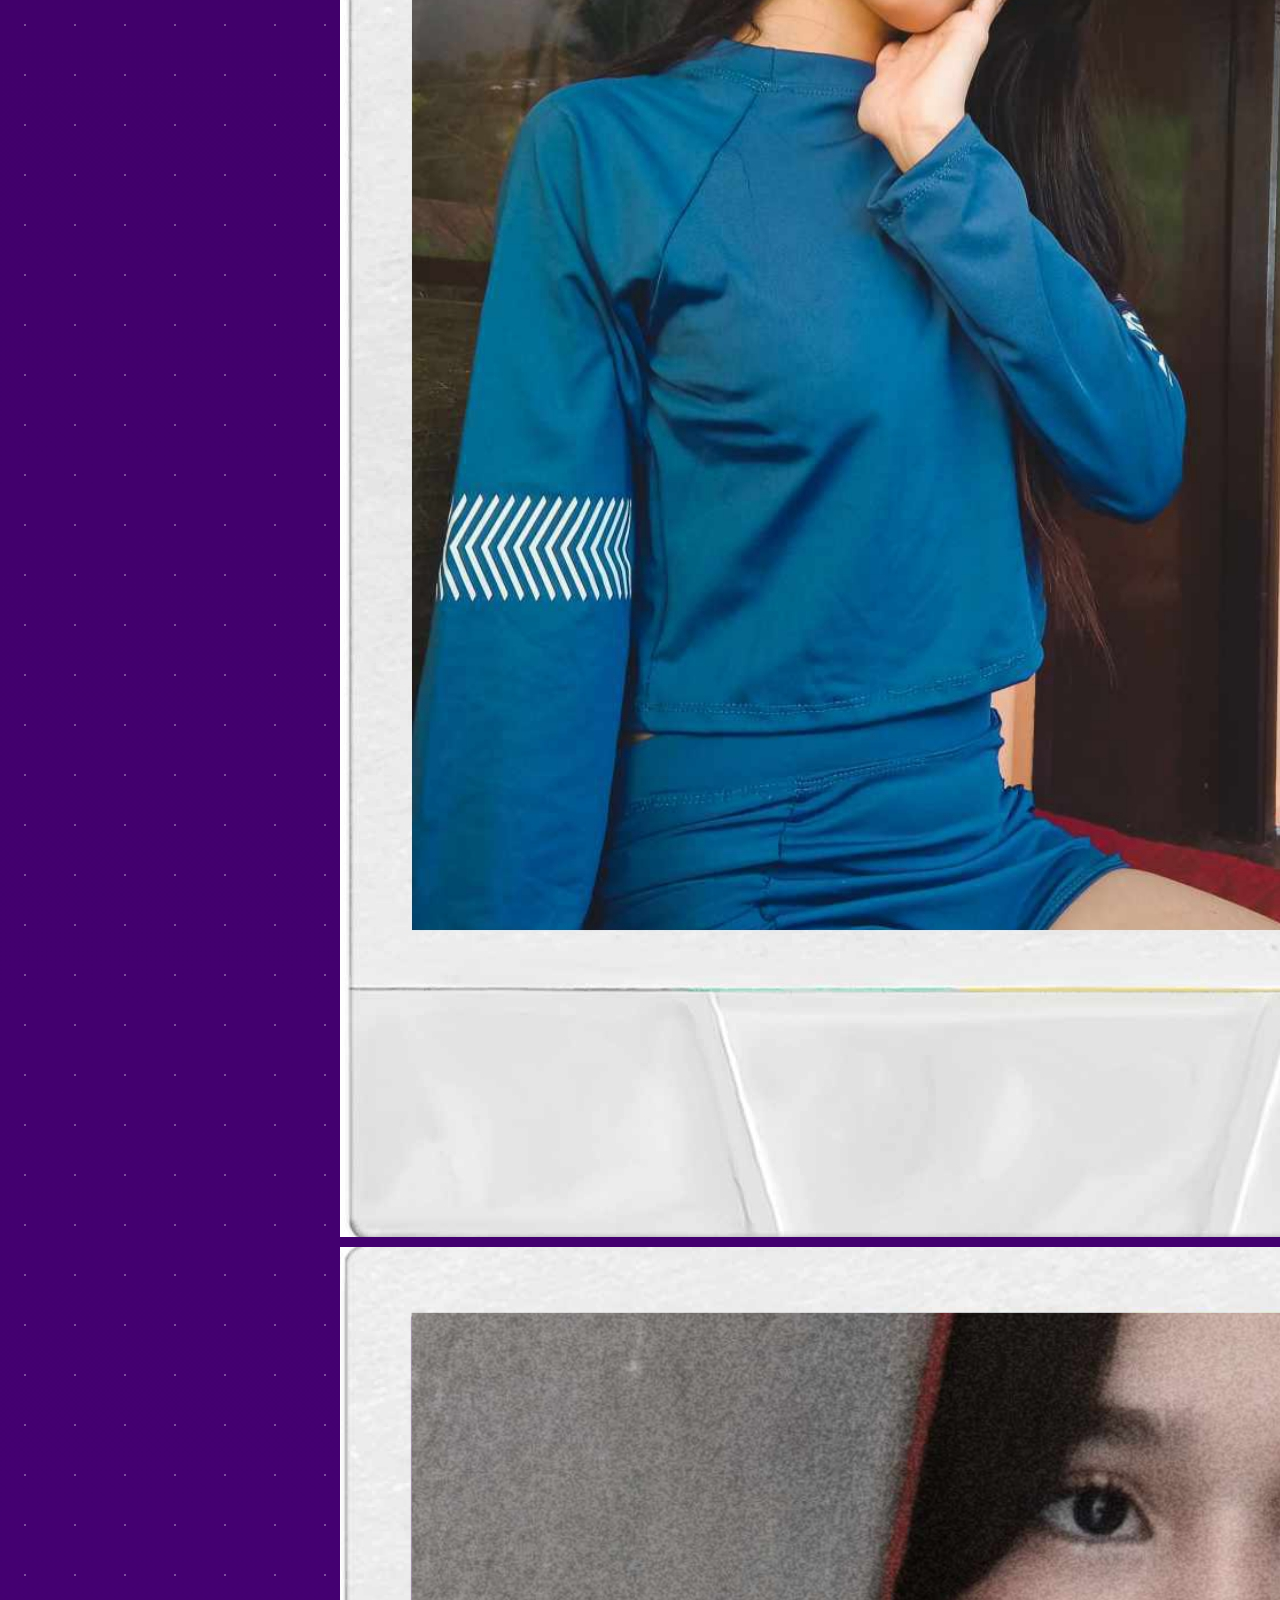
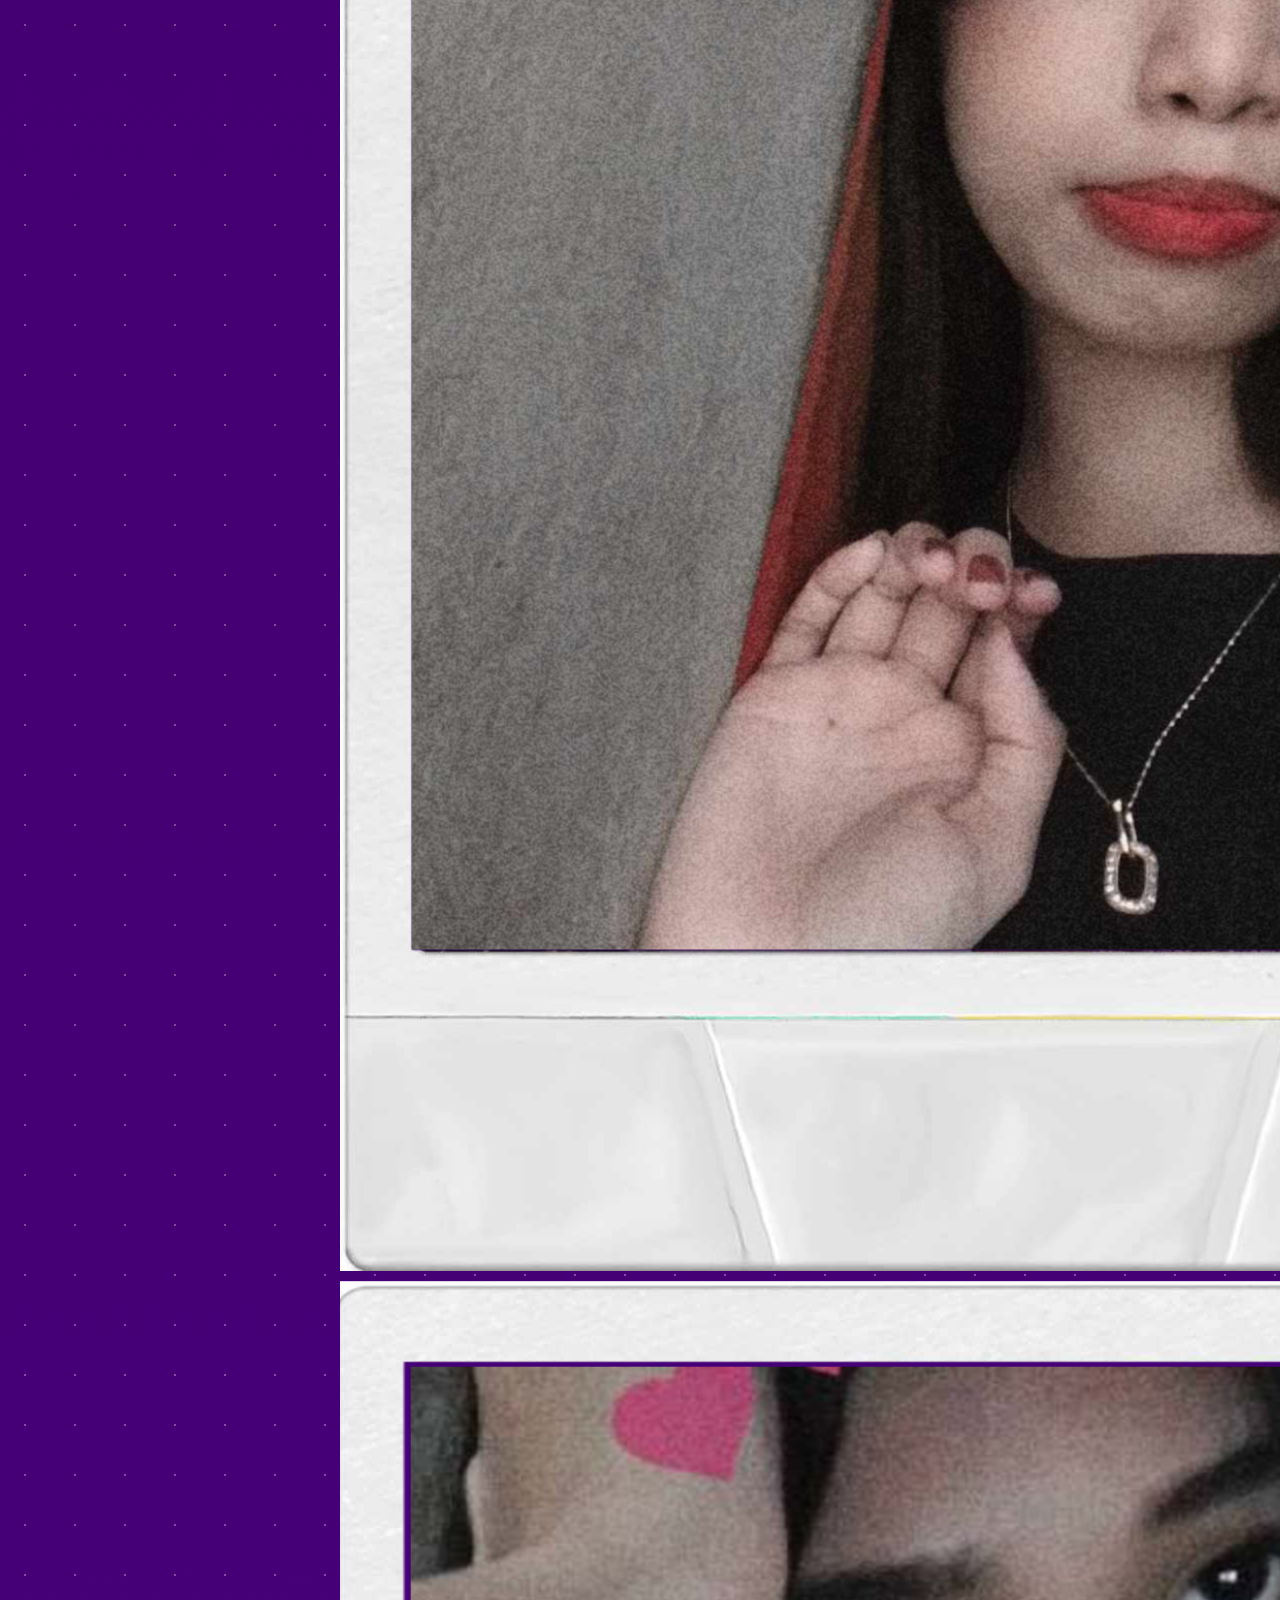
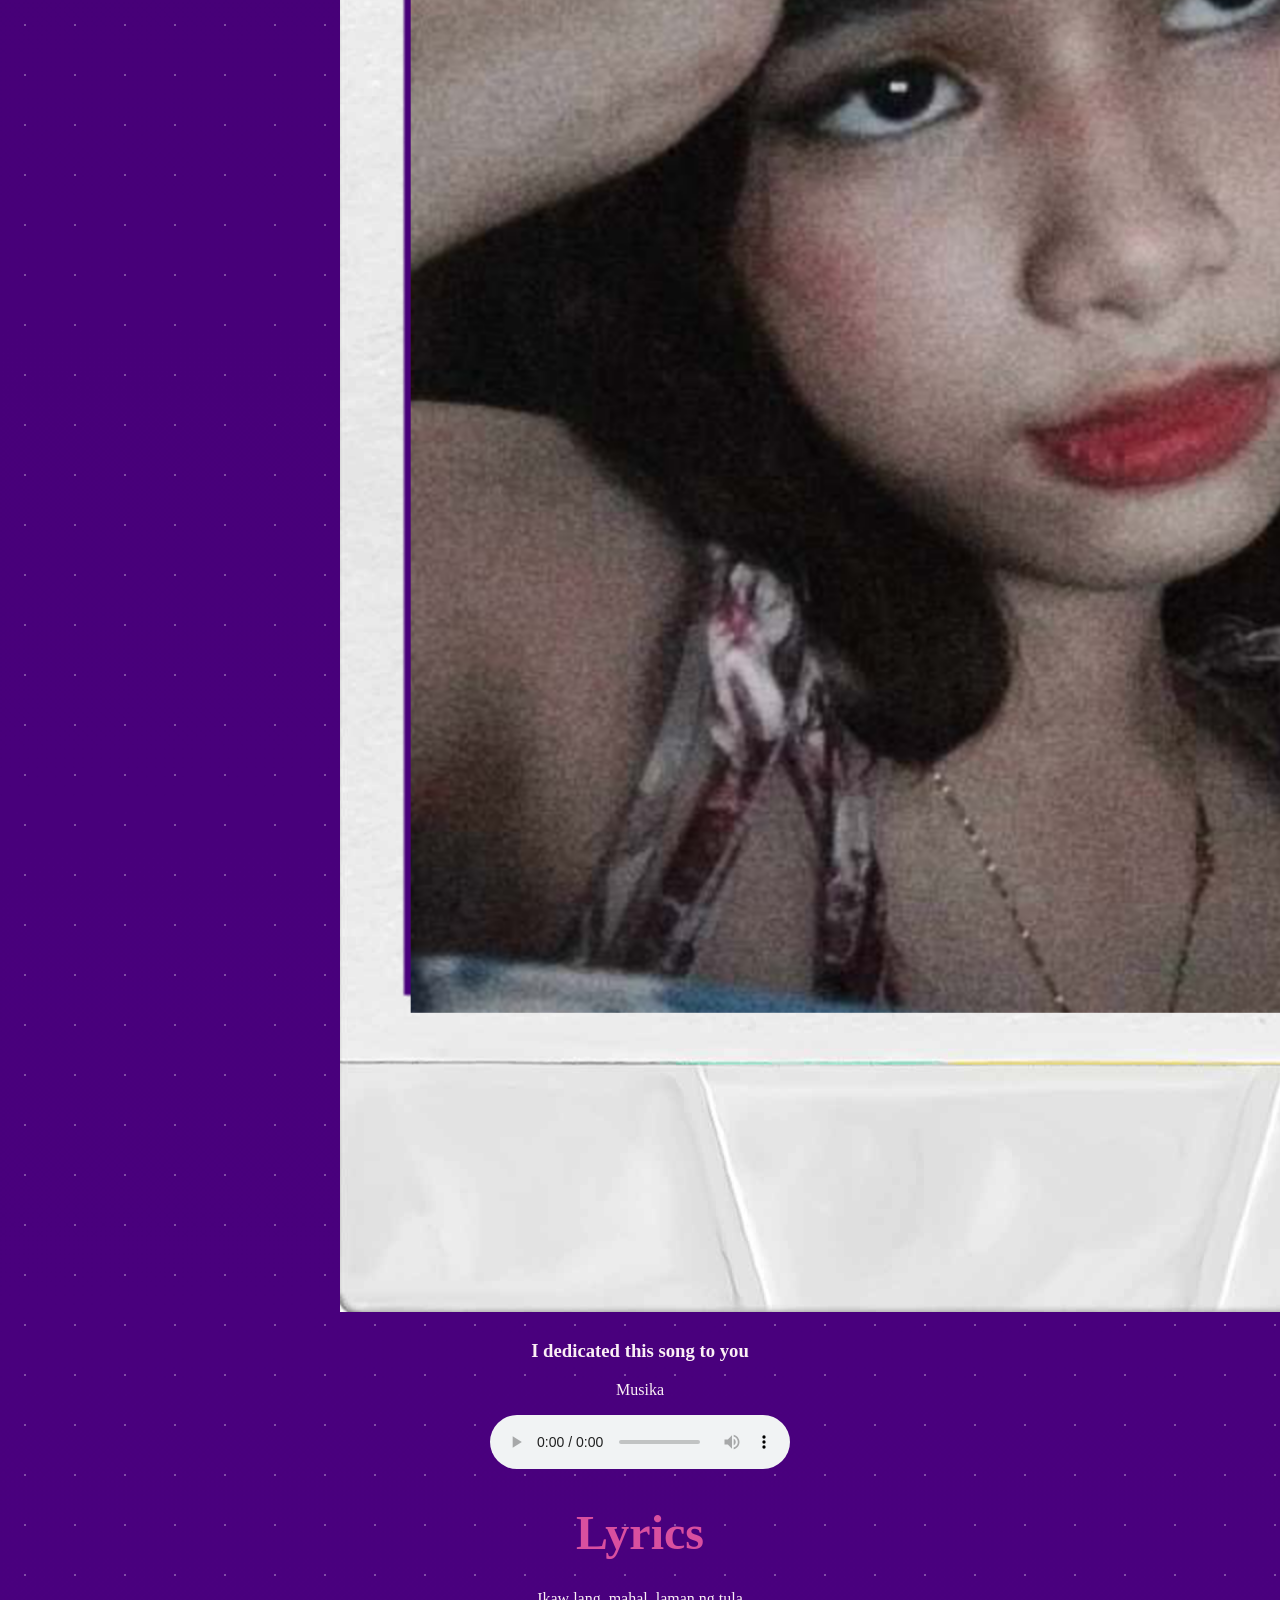
==== commit 0c79ada5: "Update index.html" ====
--- a/index.html
+++ b/index.html
@@ -3,75 +3,119 @@
 <head>
   <meta charset="UTF-8">
   <title>Happy Birthday, Beyonce!</title>
-  <meta name="viewport" content="width=device-width, initial-scale=1.0">
-  <!-- Google Font -->
+  <link rel="stylesheet" href="style1.css">
   <link href="https://fonts.googleapis.com/css2?family=Great+Vibes&display=swap" rel="stylesheet">
-  <!-- Your CSS -->
-  <link rel="stylesheet" href="style.css">
 </head>
 <body>
   <div class="container">
     <h1><i>Happy 17th Birthday Beyonce!</i></h1>
-    <p class="subtext">THE MOST GORGEOUS GIRL IN THE WORLD!</p>
+    <p class="subtext"> THE MOST GORGEOUS GIRL IN THE WORLD!</p>
     <div class="heart-collage">
-      <img src="Tulip.jpg" alt="Heart Collage">
+            <img src="Tulip.jpg" alt="Heart Collage">
     </div>
     <div class="below">
       <p>APRIL 24 2026</p>
     </div>
+    </div>
+    <div class="message">
+      <p>Today April 24 2026, We celebrate the most wonderful person in my life!,</p>
+      <p>As long as I exist, you're always going to be looked after and cheered on.</p>
+      <p><br>I hope today brings you everything that makes you smile, because you deserve nothing less:></p>
+      <div class="Header1">
+        <h2>Photos of you</h2>
+      </div>
+
+    <div class="slider">
+  <div class="slides">
+    <img src="pic1.png" alt="Photo 1">
+    <img src="pic2.png" alt="Photo 2">
+    <img src="pic3.png" alt="Photo 3">
+    <img src="pic4.png">
+    <img src="pic5.png">
+    <img src="pic6.png">
+    <img src="pic7.jpg">
+    <img src="pic8.png" alt="">
+    <img src="pic9.png">
   </div>
-
-  <div class="message">
-    <p>Today April 24 2026, we celebrate the most wonderful person in my life!</p>
-    <p>As long as I exist, you're always going to be looked after and cheered on.</p>
-    <p>I hope today brings you everything that makes you smile, because you deserve nothing less :)</p>
-
-    <div class="Header1">
-      <h2>Photos of you</h2>
+    </div>
     </div>
 
-    <div class="slider">
-      <div class="slides">
-        <img src="pic1.png" alt="Photo 1">
-        <img src="pic2.png" alt="Photo 2">
-        <img src="pic3.png" alt="Photo 3">
-        <img src="pic4.png" alt="Photo 4">
-        <img src="pic5.png" alt="Photo 5">
-        <img src="pic6.png" alt="Photo 6">
-        <img src="pic7.jpg" alt="Photo 7">
-        <img src="pic8.png" alt="Photo 8">
-        <img src="pic9.png" alt="Photo 9">
-      </div>
-    </div>
-  </div>
+<div class="header2">
+  <H3>I dedicated this song to you</H3>
+  <p>Musika</p>
+</div>
 
-  <div class="header2">
-    <h3>I dedicated this song to you</h3>
-    <p>Musika</p>
-  </div>
+    <audio controls>
+  <source src="Musika.mp3" type="audio/mpeg">
+</audio>
 
-  <audio controls>
-    <source src="Musika.mp3" type="audio/mpeg">
-  </audio>
+<div class="header3">
+  <h1>Lyrics</h1>
+</div>
 
-  <div class="header3">
-    <h1>Lyrics</h1>
-  </div>
 
-  <div class="lyrics">
-    <!-- Lyrics content here -->
-  </div>
+<div class="lyrics">
+  <p>
+    Ikaw lang, mahal, laman ng tula<br>
+    Tunog ng gitara't himig ng kanta<br>
+    Kumupas man ang tinig ay hindi mawawala<br>
+    Hiwaga mong dala<br>
+    Ikaw aking musika<br><br>
 
-  <div class="Video1">
-    <video controls>
-      <source src="Video1.mp4" type="video/mp4">
-    </video>
-  </div>
+    Kung dumating ang araw na 'di na maalala<br>
+    Ng iyong mata ang aking mukha<br>
+    Mahal, huwag kang mag-alala, tanda naman ng puso<br>
+    Ang itsura ng naging pagsinta<br><br>
 
-  <div class="Mymessage">
-    <img src="Personal .png" alt="Personal Message">
-  </div>
+    Kung oras ay nababalik lang sana<br>
+    Ay ibabalik no'ng una kang nakita<br>
+    Muli kang liligawan nang muli kong maranasan<br>
+    Ang umibig sa anghel sa lupa<br><br>
+
+    Ikaw lang, mahal, laman ng tula<br>
+    Tunog ng gitara't himig ng kanta<br>
+    Kumupas man ang tinig ay hindi mawawala<br>
+    Hiwaga mong dala<br>
+    Ikaw aking musika<br><br>
+
+    Kung utak ay hindi na kayang gumawa ng melodiya<br>
+    Para pisngi mo'y pumula<br>
+    Memorya ko man ay wala, nakatatak na sa tadhanang<br>
+    Minsan sa 'yo'y namangha<br>
+
+    Kung oras ay nababalik lang sana<br>
+    Ay ibabalik no'ng una kang nakita<br>
+    At aking iuulat sa iyong umabot nang walang-hanggan<br>
+    Ang 'storya nating dalawa<br><br>
+
+    Ikaw lang, mahal, laman ng tula<br>
+    Tunog ng gitara't himig ng kanta<br>
+    Kumupas man ang tinig ay hindi mawawala<br>
+    Hiwaga mong dala<br>
+    Ikaw aking musika<br><br>
+
+    Ikaw lang, mahal, laman ng tula<br>
+    Tunog ng gitara't himig ng kanta<br>
+    Kumupas man ang tinig ay hindi mawawala<br>
+    Hiwaga mong dala<br>
+    Ako ang 'yong musika<br><br>
+
+    
+  </p>
+</div>
+
+<div class="Video1">
+  <video controls>
+    <source src="Video1.mp4" type="video/mp4">
+  </video>
+</div>
+ <div class="Mymessage">
+  <img src="Personal .png">
+
+ </div>
+  
+ 
+
+
 </body>
 </html>
-
-
--- a/style1.css
+++ b/style1.css
@@ -0,0 +1,66 @@
+body {
+  margin: 0;
+  padding: 0;
+  font-family: 'Dancing Script', cursive;
+  background: linear-gradient(to bottom, #2e003e, #4b0082); /* purple gradient */
+  color: #fbeff5;
+  text-align: center;
+  position: relative;
+  overflow: auto; /* allow scrolling */
+}
+
+/* Star layer behind everything */
+body::before {
+  content: "";
+  position: absolute;
+  top: 0; left: 0;
+  width: 100%; height: 100%;
+  background-image: radial-gradient(white 1px, transparent 1px);
+  background-size: 50px 50px;
+  opacity: 0.3; /* subtle stars */
+  z-index: -1; /* keeps stars behind text and images */
+  pointer-events: none; /* ensures stars don’t block scrolling */
+}
+
+.container {
+  padding: 50px 20px;
+}
+
+h1 {
+  font-size: 3em;
+  color: #d94f9f;
+  margin-bottom: 30px;
+  font-family: 'Dancing Script', cursive;
+}
+
+.heart-collage img {
+  width: 300px;
+  height: auto;
+  margin-bottom: 30px;
+  background: transparent;
+  border: none;
+  box-shadow: none;
+}
+
+.message {
+  font-size: 1.2em;
+  max-width: 600px;
+  margin: 0 auto;
+  line-height: 1.6;
+  font-family: Arial, sans-serif; /* message stays Arial */
+}
+
+/* Side picture styles */
+.side-picture {
+  position: fixed;   /* stays in the corner even when scrolling */
+  top: 20px;
+  right: 20px;
+}
+
+.side-picture img {
+  width: 150px;
+  height: auto;
+  background: transparent;
+  border: none;
+  box-shadow: none;
+}
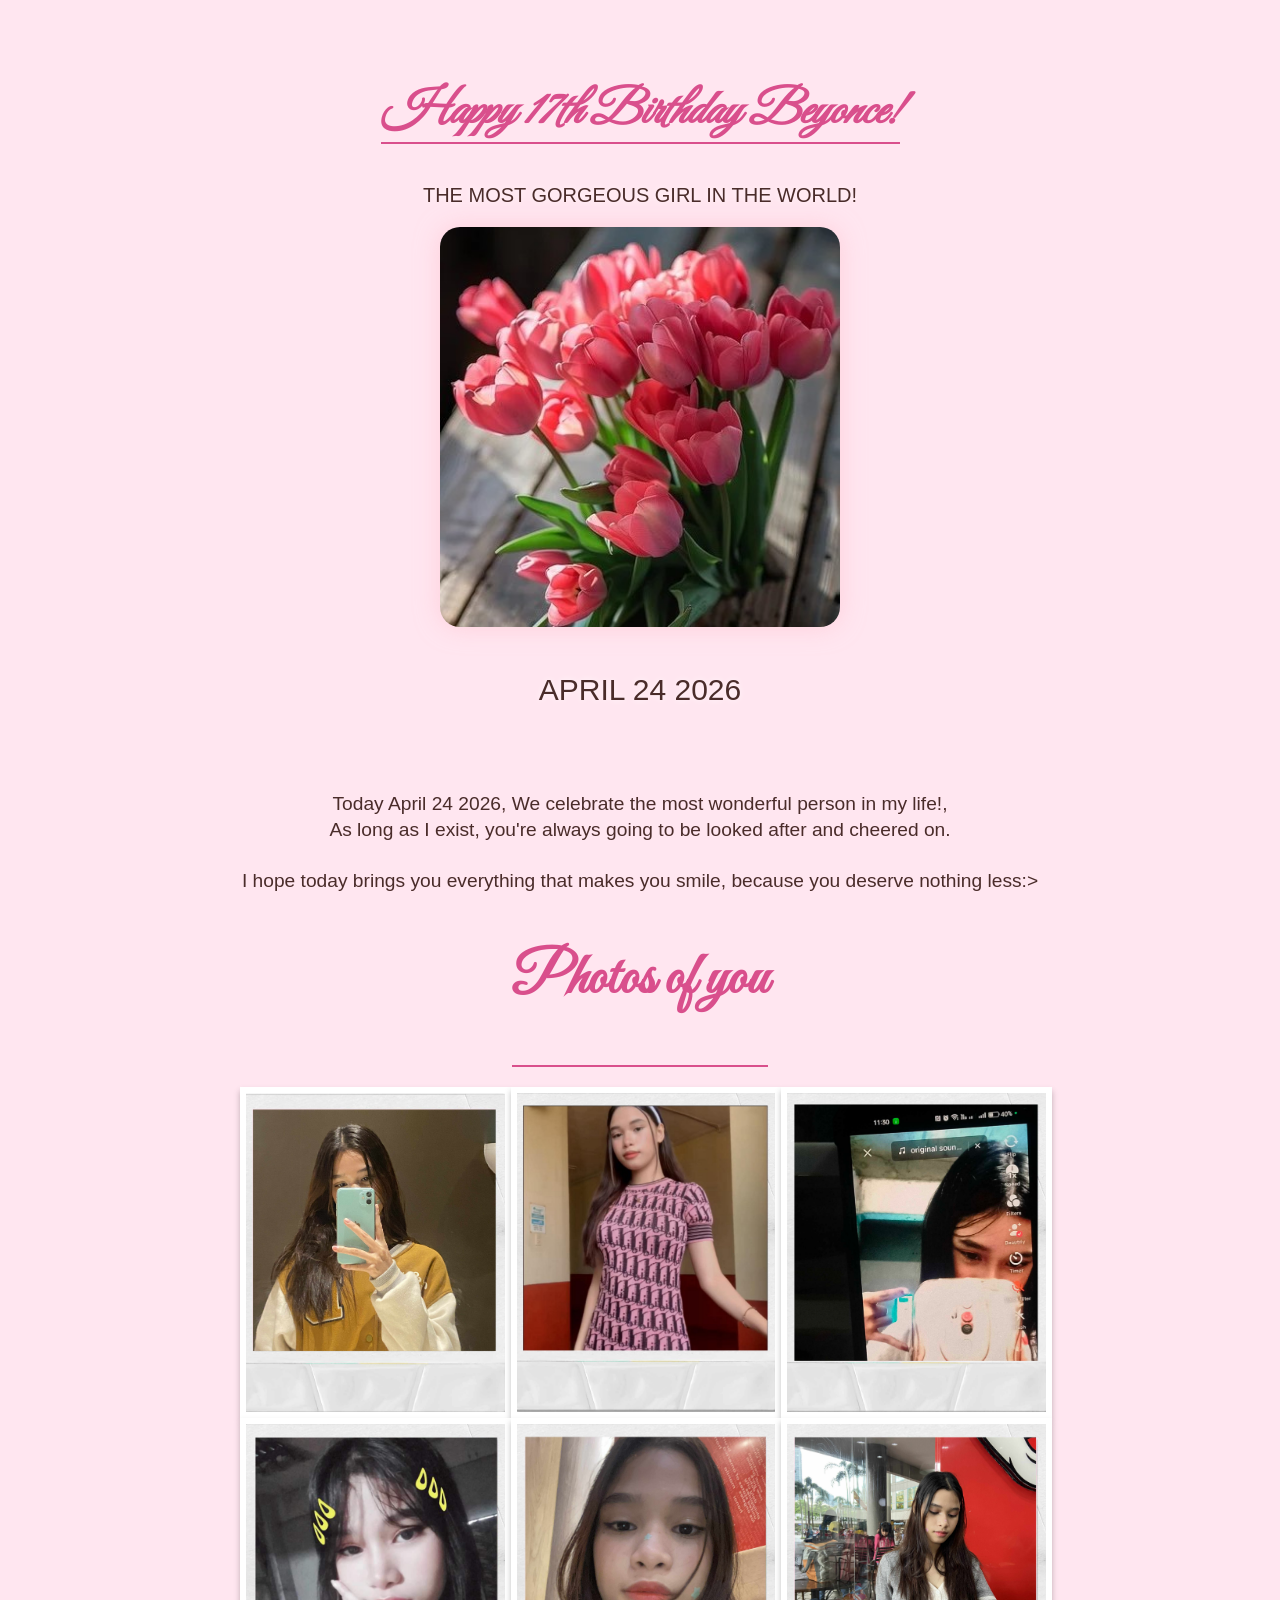
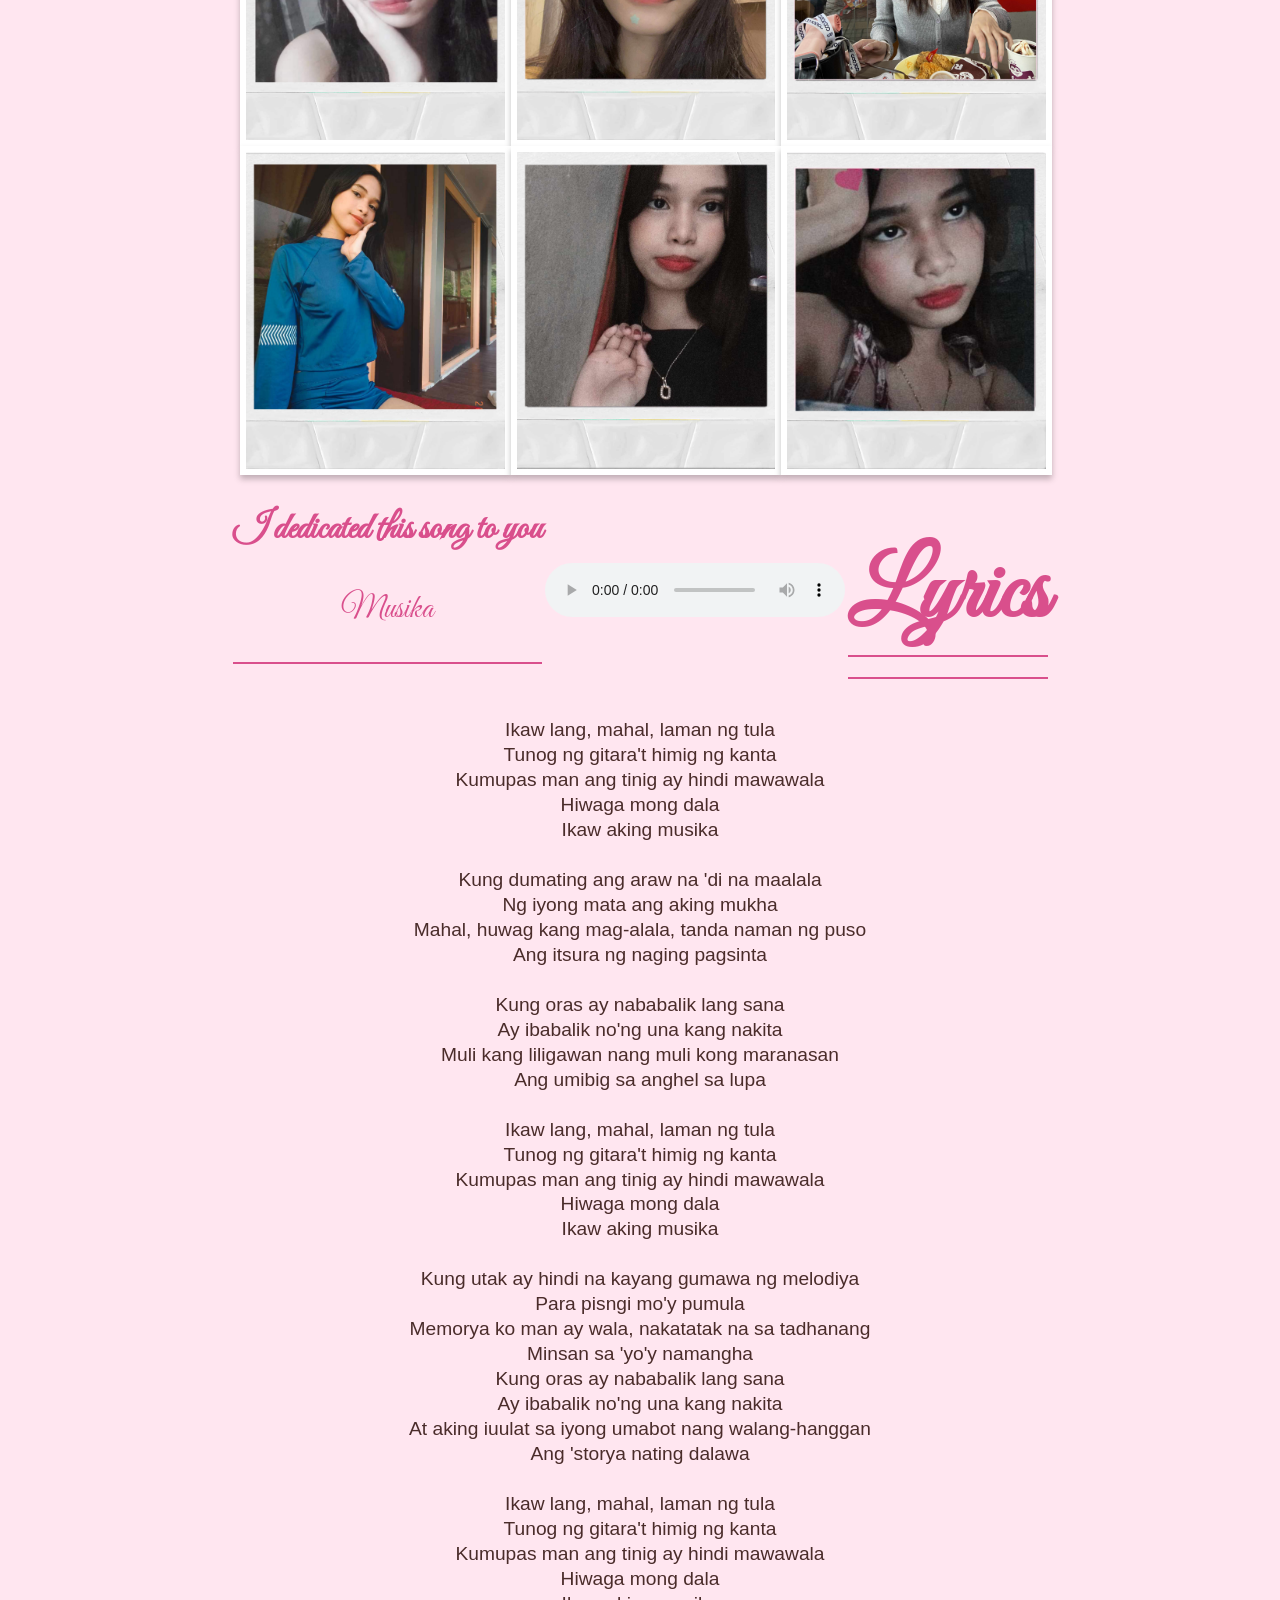
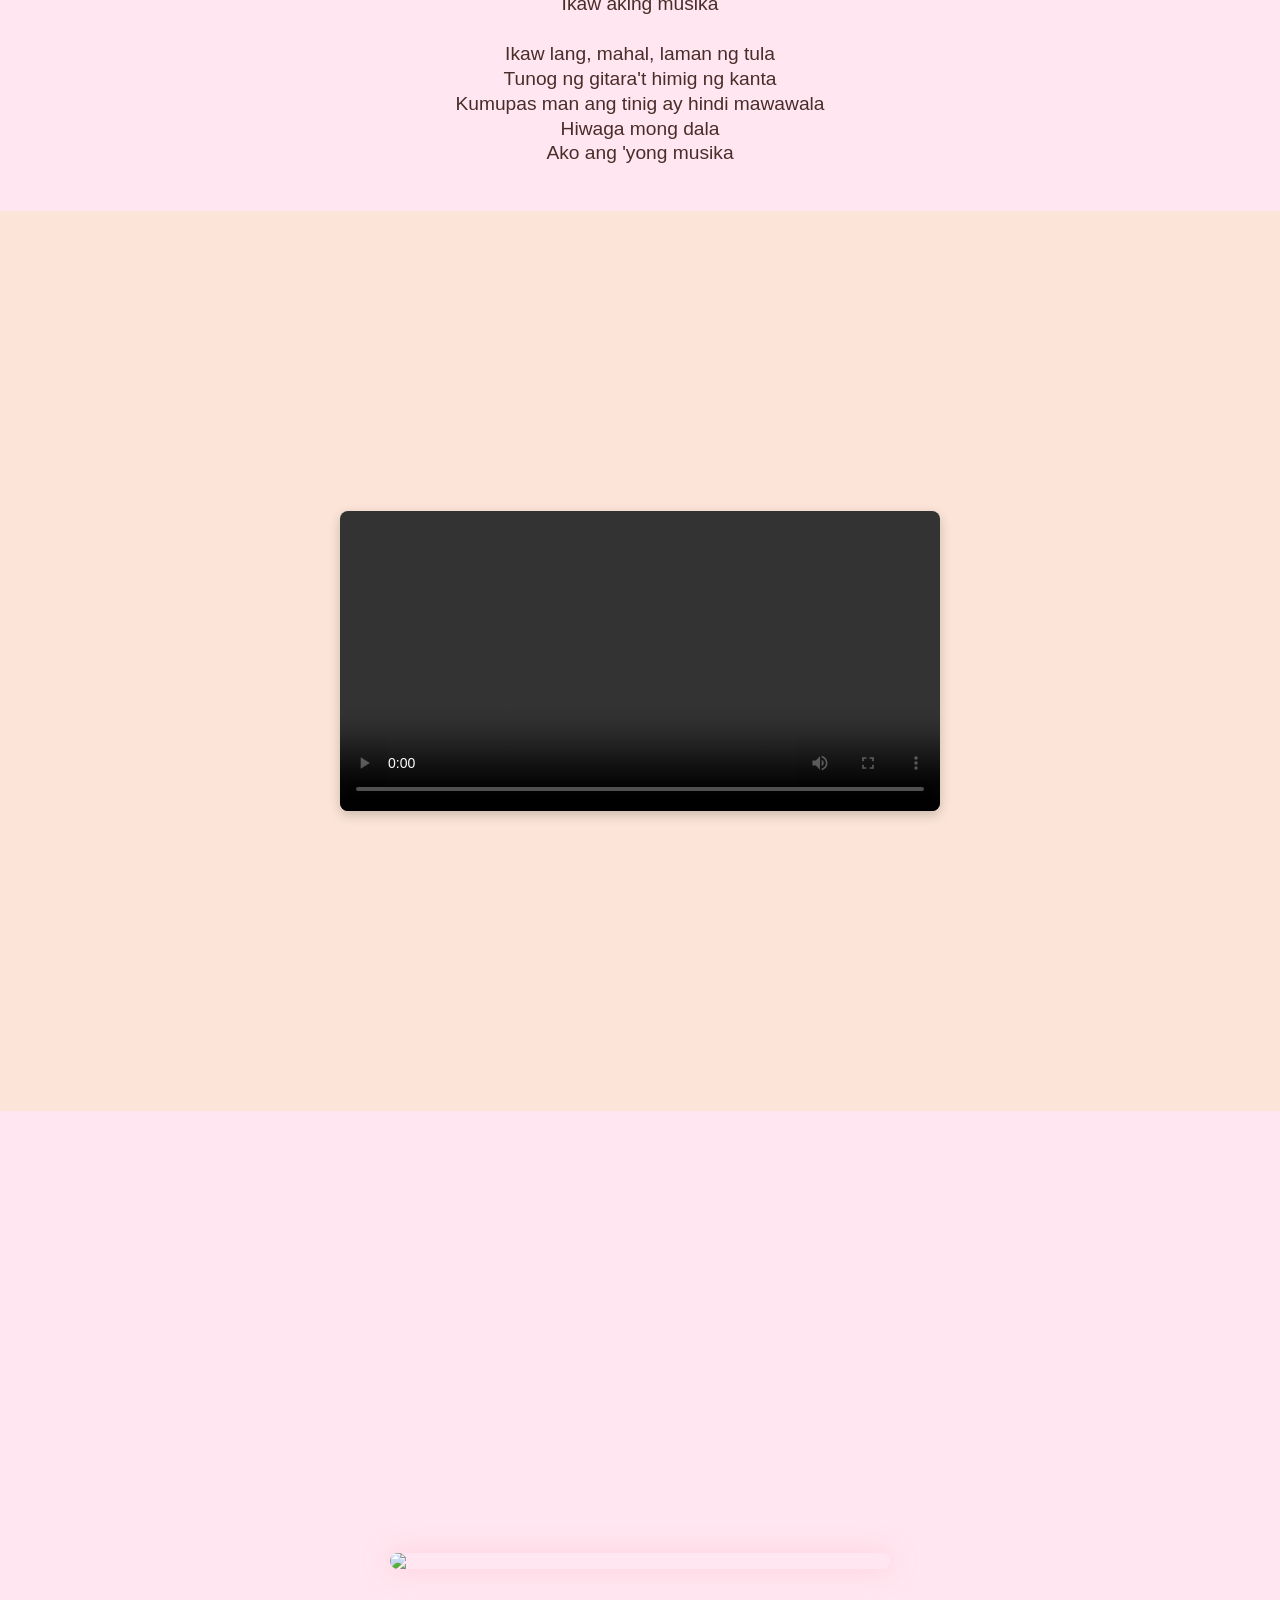
==== commit e483efd7: "Update index.html" ====
--- a/index.html
+++ b/index.html
@@ -3,7 +3,7 @@
 <head>
   <meta charset="UTF-8">
   <title>Happy Birthday, Beyonce!</title>
-  <link rel="stylesheet" href="style1.css">
+  <link rel="stylesheet" href="style.css">
   <link href="https://fonts.googleapis.com/css2?family=Great+Vibes&display=swap" rel="stylesheet">
 </head>
 <body>
--- a/style.css
+++ b/style.css
@@ -0,0 +1,137 @@
+/* Import Google Font for GitHub Pages */
+@import url('https://fonts.googleapis.com/css2?family=Great+Vibes&display=swap');
+
+body {
+  margin: 0;
+  padding: 0;
+  font-family: 'Great Vibes', cursive;
+  background: #ffe6f0;
+  color: #4a2c2a;
+  text-align: center;
+  position: relative;
+  overflow: auto;
+}
+
+.container {
+  padding: 50px 20px;
+}
+
+h1 {
+  font-size: 3em;
+  color: #d94f8c;
+  margin-bottom: 20px;
+  border-bottom: 2px solid #d94f8c;
+  display: inline-block;
+  font-family: 'Great Vibes', cursive;
+}
+
+.below {
+  font-family: sans-serif;
+  color: #4a2c2a;
+  font-size: 30px;
+  text-shadow: 0 0 6px rgba(255,255,255,0.8);
+  margin-bottom: 10px;
+}
+
+.subtext {
+  font-family: sans-serif;
+  color: #4a2c2a;
+  font-size: 20px;
+  text-shadow: 0 0 6px rgba(255,255,255,0.8);
+}
+
+.heart-collage img {
+  width: 400px;
+  height: 400px;
+  margin-bottom: 10px;
+  background: transparent;
+  border: none;
+  border-radius: 20px;
+  box-shadow: 0 0 25px rgba(255, 192, 203, 0.6);
+}
+
+.message {
+  font-size: 1.2em;
+  color: #4a2c2a;
+  max-width: 800px;
+  margin: 5px auto;
+  line-height: 1.3;
+  font-family: Arial, sans-serif;
+}
+
+.message p {
+  margin: 1px 0;
+}
+
+.Header1,
+.header2,
+.header3 {
+  font-size: 2em;
+  color: #d94f8c;
+  margin-bottom: 20px;
+  border-bottom: 2px solid #d94f8c;
+  display: inline-block;
+  font-family: 'Great Vibes', cursive;
+}
+
+.slides {
+  display: grid;
+  grid-template-columns: repeat(3, 1fr);
+  gap: 12px;
+}
+
+.slides img {
+  width: 100%;
+  height: 100%;
+  object-fit: cover;
+  border: 6px solid white;
+  box-shadow: 0 4px 6px rgba(0,0,0,0.25);
+}
+
+@media (max-width: 600px) {
+  .slides {
+    grid-template-columns: repeat(2, 1fr);
+  }
+  .header3 {
+    font-size: 3em;
+  }
+}
+
+.lyrics {
+  font-size: 1.2em;
+  color: #4a2c2a;
+  max-width: 800px;
+  margin: 5px auto;
+  line-height: 1.3;
+  font-family: Arial, sans-serif;
+}
+
+.Video1 {
+  display: flex;
+  justify-content: center;
+  align-items: center;
+  height: 100vh;
+  background-color: #fce5d8;
+}
+
+video {
+  width: 600px;
+  height: auto;
+  border-radius: 8px;
+  box-shadow: 0 4px 12px rgba(0,0,0,0.2);
+}
+
+.Mymessage {
+  display: flex;
+  justify-content: center;
+  align-items: center;
+  height: 100vh;
+}
+
+.Mymessage img {
+  width: 500px;
+  max-width: 90%;
+  height: auto;
+  border-radius: 20px;
+  box-shadow: 0 0 25px rgba(255, 192, 203, 0.6);
+}
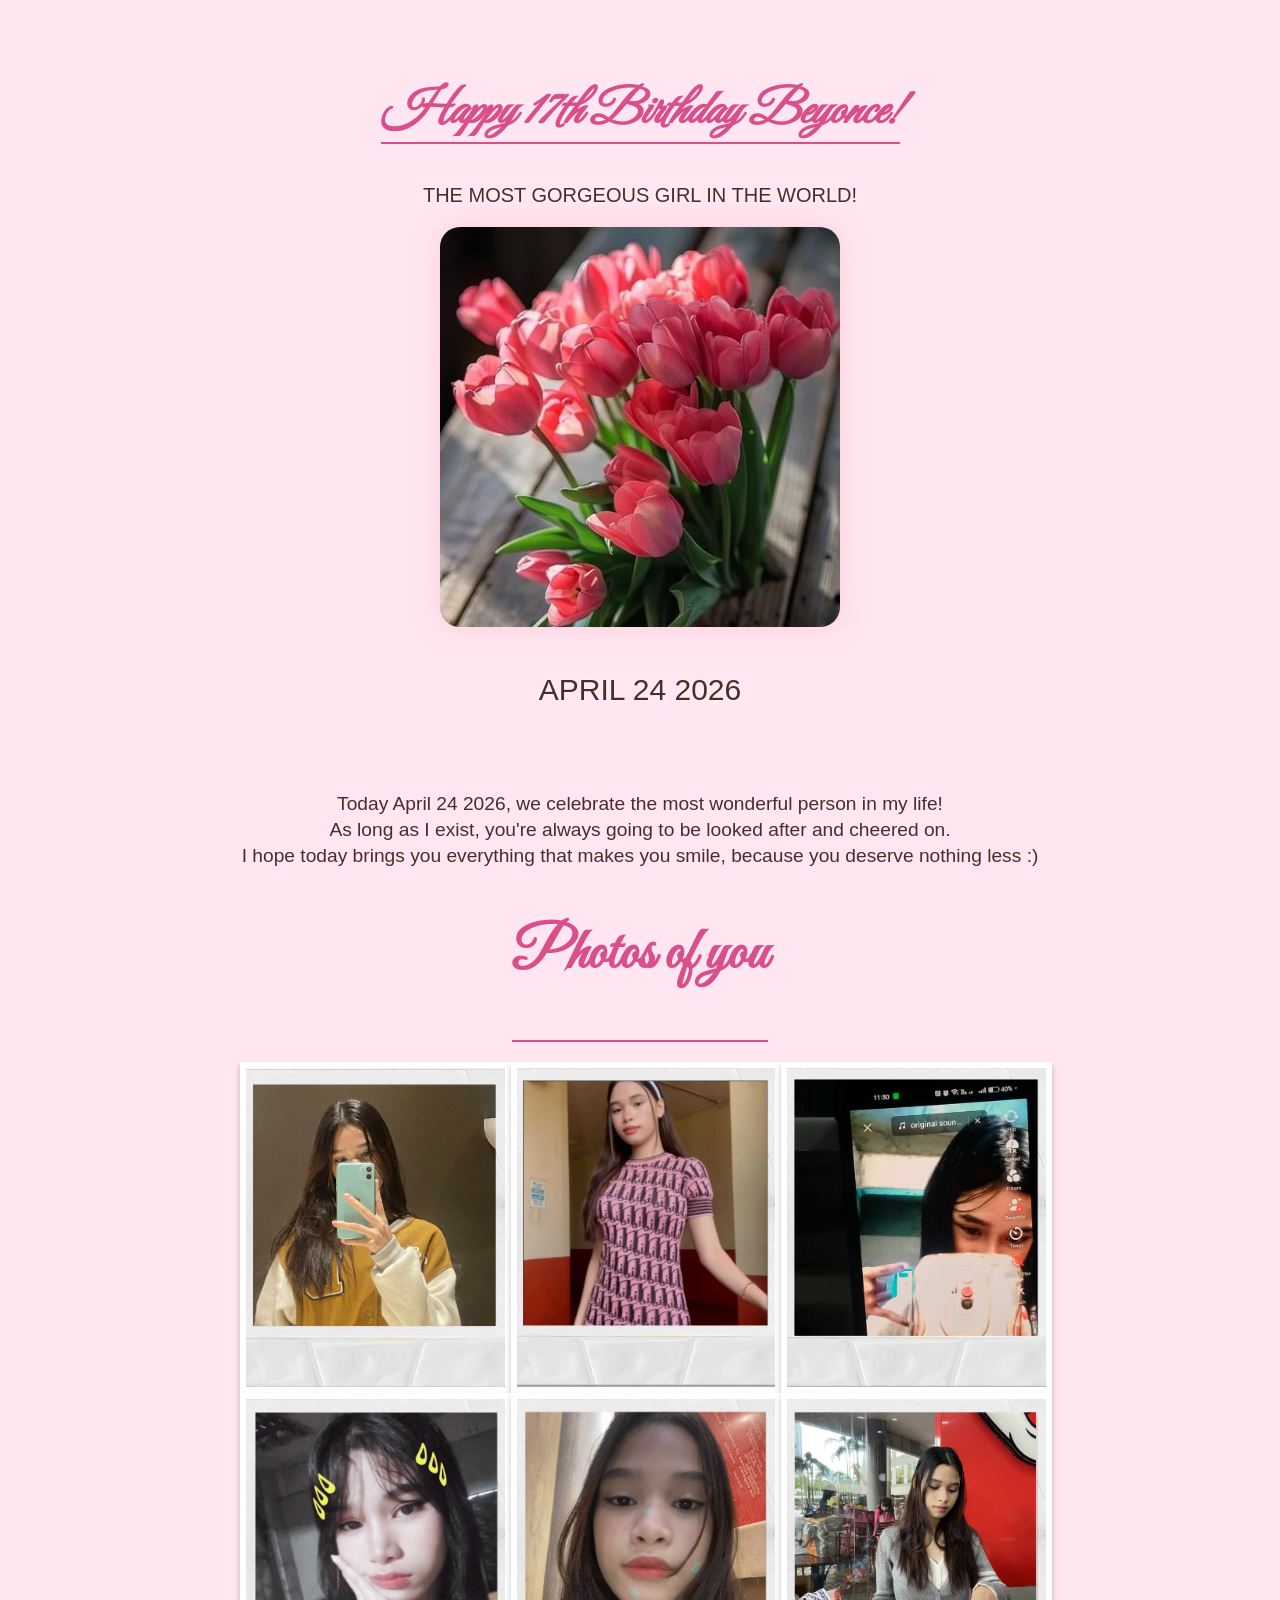
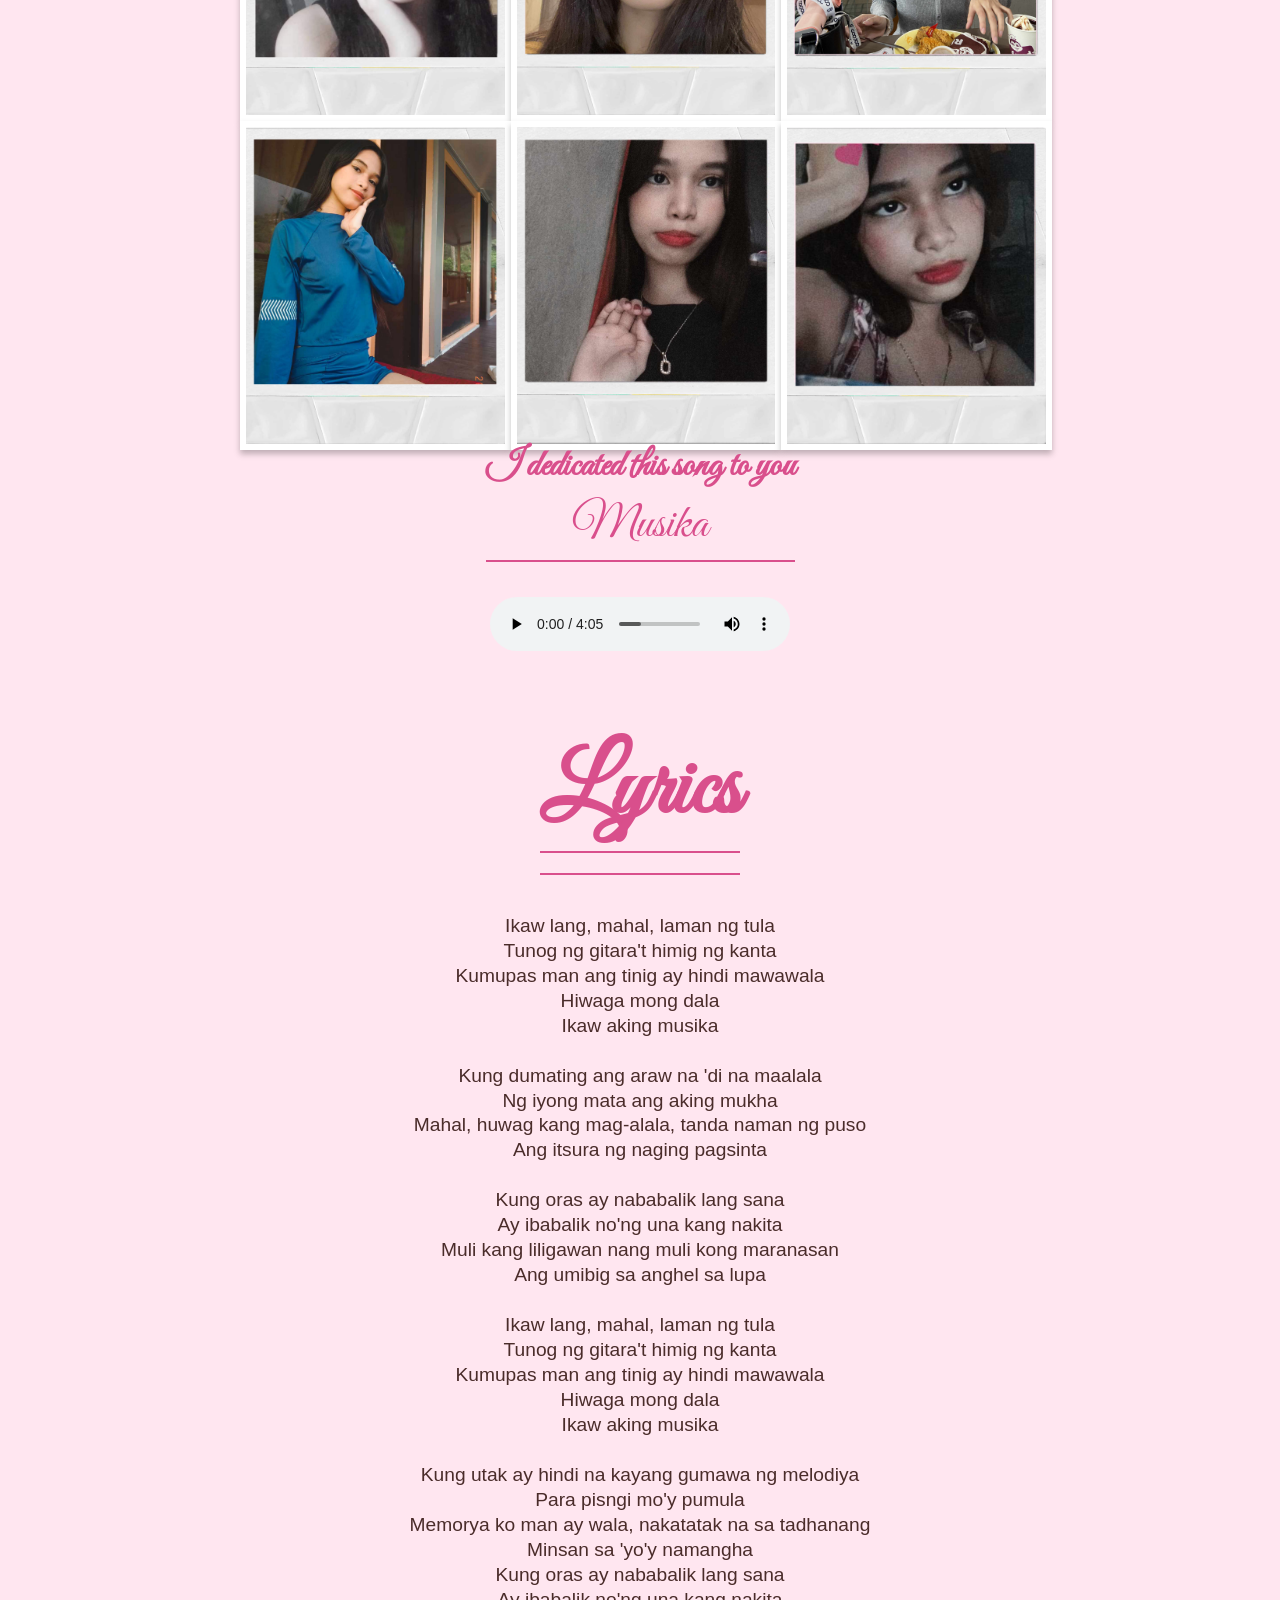
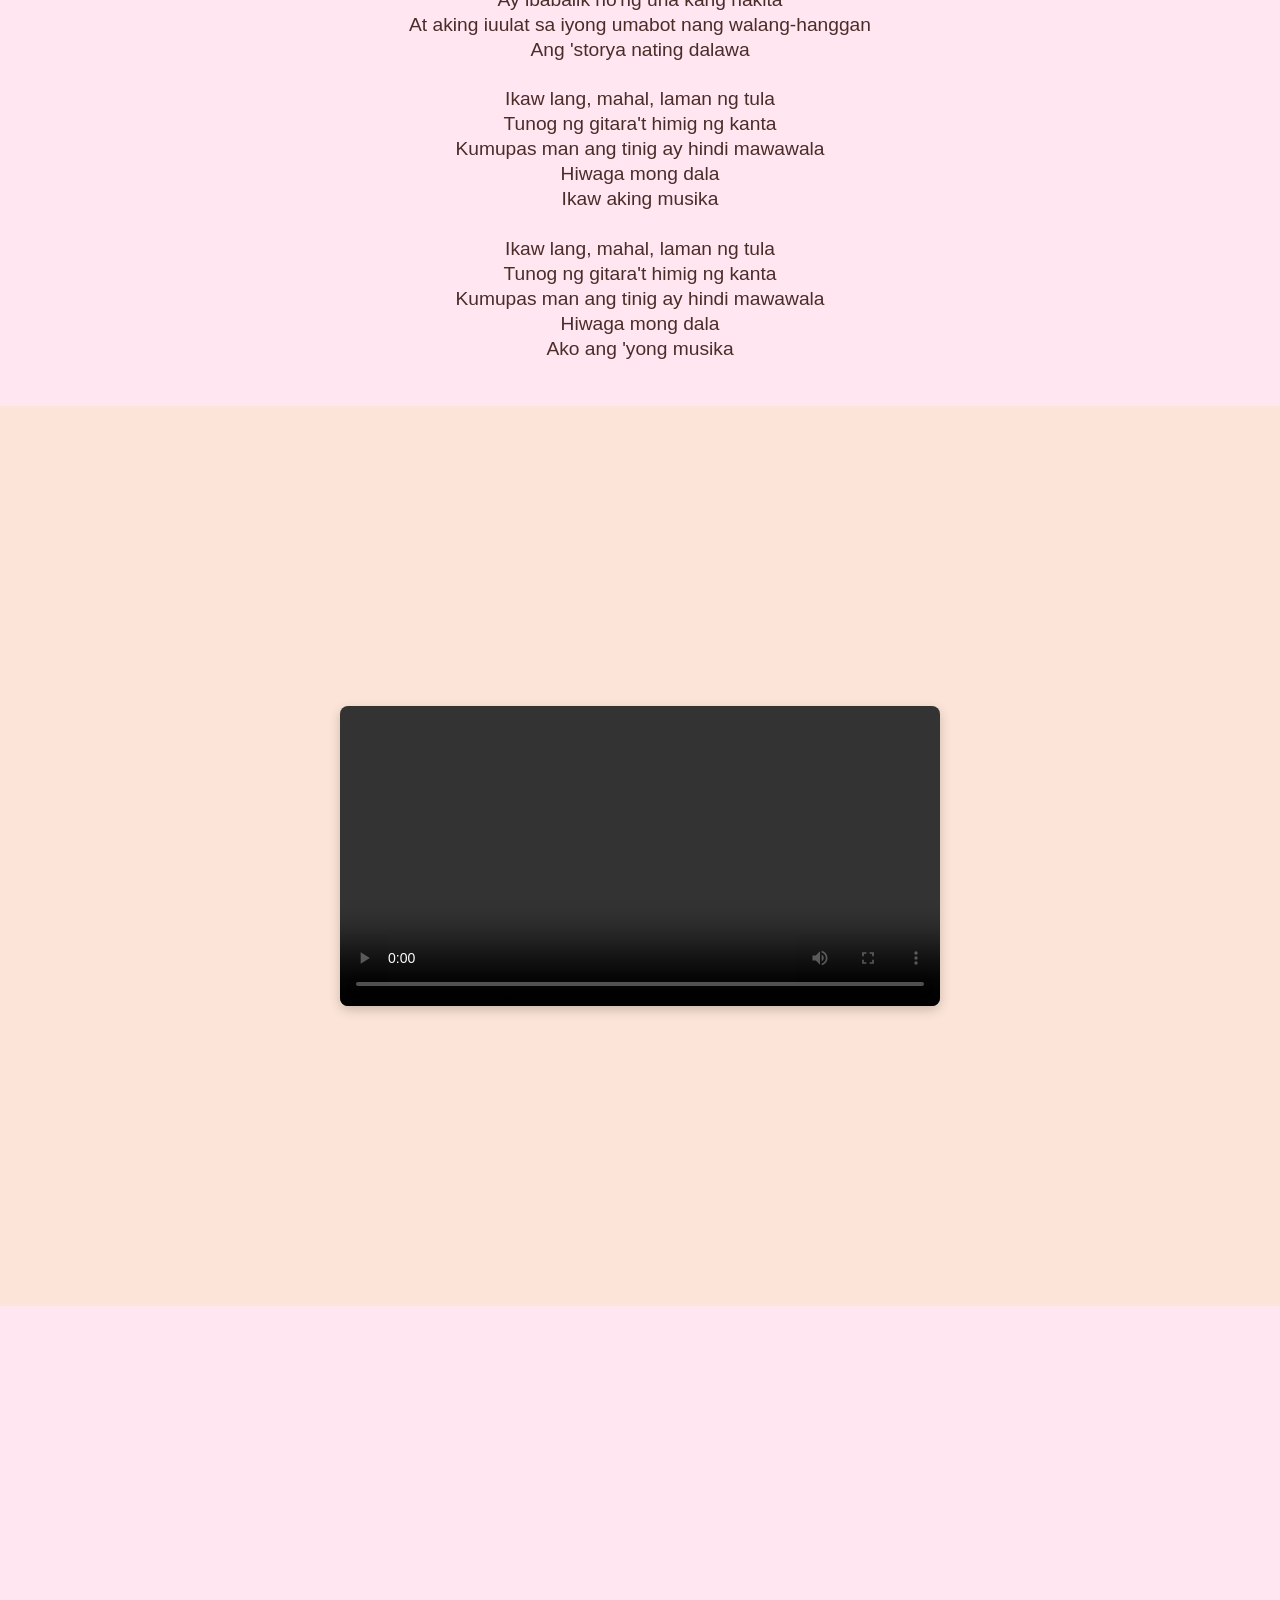
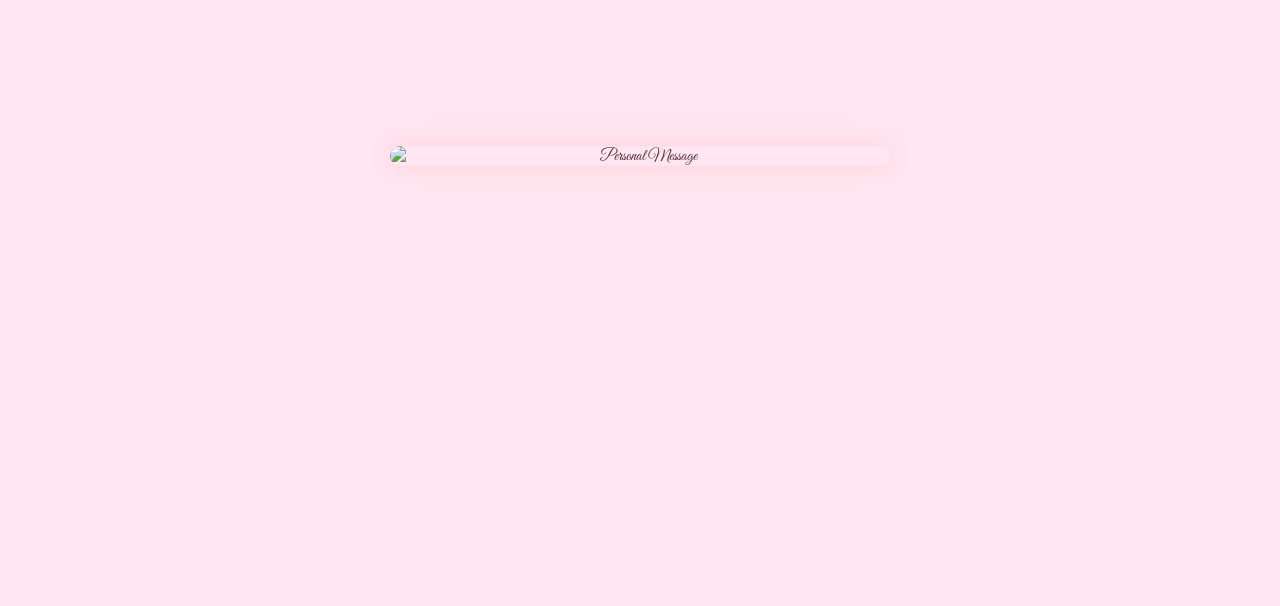
==== commit 19c5dbb6: "Update index.html" ====
--- a/index.html
+++ b/index.html
@@ -9,54 +9,54 @@
 <body>
   <div class="container">
     <h1><i>Happy 17th Birthday Beyonce!</i></h1>
-    <p class="subtext"> THE MOST GORGEOUS GIRL IN THE WORLD!</p>
+    <p class="subtext">THE MOST GORGEOUS GIRL IN THE WORLD!</p>
     <div class="heart-collage">
-            <img src="Tulip.jpg" alt="Heart Collage">
+      <img src="Tulip.jpg" alt="Heart Collage">
     </div>
     <div class="below">
       <p>APRIL 24 2026</p>
     </div>
+  </div>
+
+  <div class="message">
+    <p>Today April 24 2026, we celebrate the most wonderful person in my life!</p>
+    <p>As long as I exist, you're always going to be looked after and cheered on.</p>
+    <p>I hope today brings you everything that makes you smile, because you deserve nothing less :)</p>
+    <div class="Header1">
+      <h2>Photos of you</h2>
     </div>
-    <div class="message">
-      <p>Today April 24 2026, We celebrate the most wonderful person in my life!,</p>
-      <p>As long as I exist, you're always going to be looked after and cheered on.</p>
-      <p><br>I hope today brings you everything that makes you smile, because you deserve nothing less:></p>
-      <div class="Header1">
-        <h2>Photos of you</h2>
-      </div>
 
     <div class="slider">
-  <div class="slides">
-    <img src="pic1.png" alt="Photo 1">
-    <img src="pic2.png" alt="Photo 2">
-    <img src="pic3.png" alt="Photo 3">
-    <img src="pic4.png">
-    <img src="pic5.png">
-    <img src="pic6.png">
-    <img src="pic7.jpg">
-    <img src="pic8.png" alt="">
-    <img src="pic9.png">
+      <div class="slides">
+        <img src="pic1.png" alt="Photo 1">
+        <img src="pic2.png" alt="Photo 2">
+        <img src="pic3.png" alt="Photo 3">
+        <img src="pic4.png" alt="Photo 4">
+        <img src="pic5.png" alt="Photo 5">
+        <img src="pic6.png" alt="Photo 6">
+        <img src="pic7.jpg" alt="Photo 7">
+        <img src="pic8.png" alt="Photo 8">
+        <img src="pic9.png" alt="Photo 9">
+      </div>
+    </div>
   </div>
-    </div>
-    </div>
 
-<div class="header2">
-  <H3>I dedicated this song to you</H3>
-  <p>Musika</p>
-</div>
+  <div class="header2">
+    <h3>I dedicated this song to you</h3>
+    <p>Musika</p>
+  </div>
 
-    <audio controls>
-  <source src="Musika.mp3" type="audio/mpeg">
-</audio>
+  <audio controls>
+    <source src="Musika.mp3" type="audio/mpeg">
+  </audio>
 
-<div class="header3">
-  <h1>Lyrics</h1>
-</div>
+  <div class="header3">
+    <h1>Lyrics</h1>
+  </div>
 
-
-<div class="lyrics">
-  <p>
-    Ikaw lang, mahal, laman ng tula<br>
+  <div class="lyrics">
+    <p>
+      Ikaw lang, mahal, laman ng tula<br>
     Tunog ng gitara't himig ng kanta<br>
     Kumupas man ang tinig ay hindi mawawala<br>
     Hiwaga mong dala<br>
@@ -100,22 +100,21 @@
     Hiwaga mong dala<br>
     Ako ang 'yong musika<br><br>
 
-    
-  </p>
-</div>
+      <!-- keep your full lyrics -->
+    </p>
+  </div>
 
-<div class="Video1">
-  <video controls>
-    <source src="Video1.mp4" type="video/mp4">
-  </video>
-</div>
- <div class="Mymessage">
-  <img src="Personal .png">
+  <div class="Video1">
+    <video controls>
+      <source src="Video1.mp4" type="video/mp4">
+    </video>
+  </div>
 
- </div>
+  <div class="Mymessage">
+    <img src="Personal.png" alt="Personal Message">
+  </div>
+</body>
+</html>
+
   
  
-
-
-</body>
-</html>
--- a/style.css
+++ b/style.css
@@ -1,6 +1,3 @@
-/* Import Google Font for GitHub Pages */
-@import url('https://fonts.googleapis.com/css2?family=Great+Vibes&display=swap');
-
 body {
   margin: 0;
   padding: 0;
@@ -74,6 +71,24 @@
   font-family: 'Great Vibes', cursive;
 }
 
+/* Dedication section fix */
+.header2 h3 {
+  margin: 0;
+  font-family: 'Great Vibes', cursive;
+}
+
+.header2 p {
+  margin: 5px 0;
+  font-family: 'Great Vibes', cursive;
+  font-size: 1.5em;
+}
+
+audio {
+  display: block;        /* puts player on its own line */
+  margin: 15px auto;     /* centers it neatly under the text */
+  width: 300px;          /* consistent size */
+}
+
 .slides {
   display: grid;
   grid-template-columns: repeat(3, 1fr);
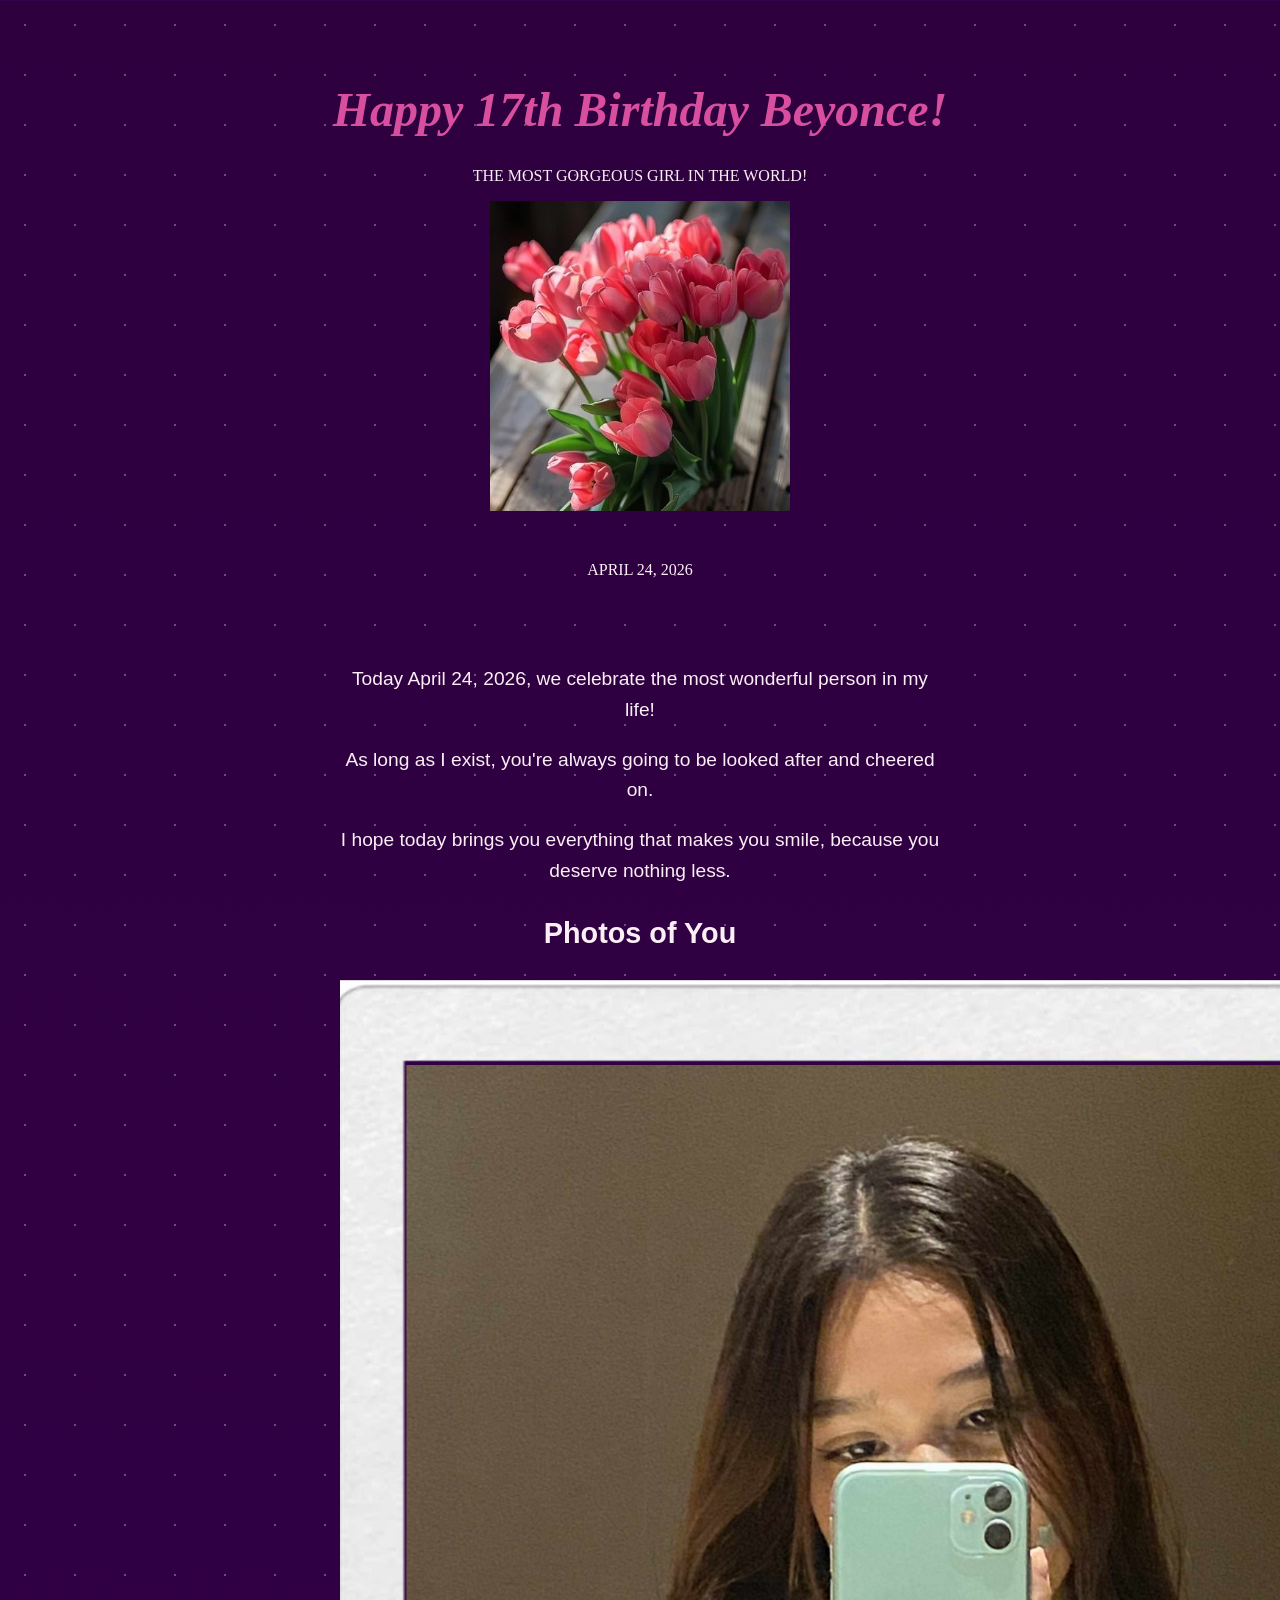
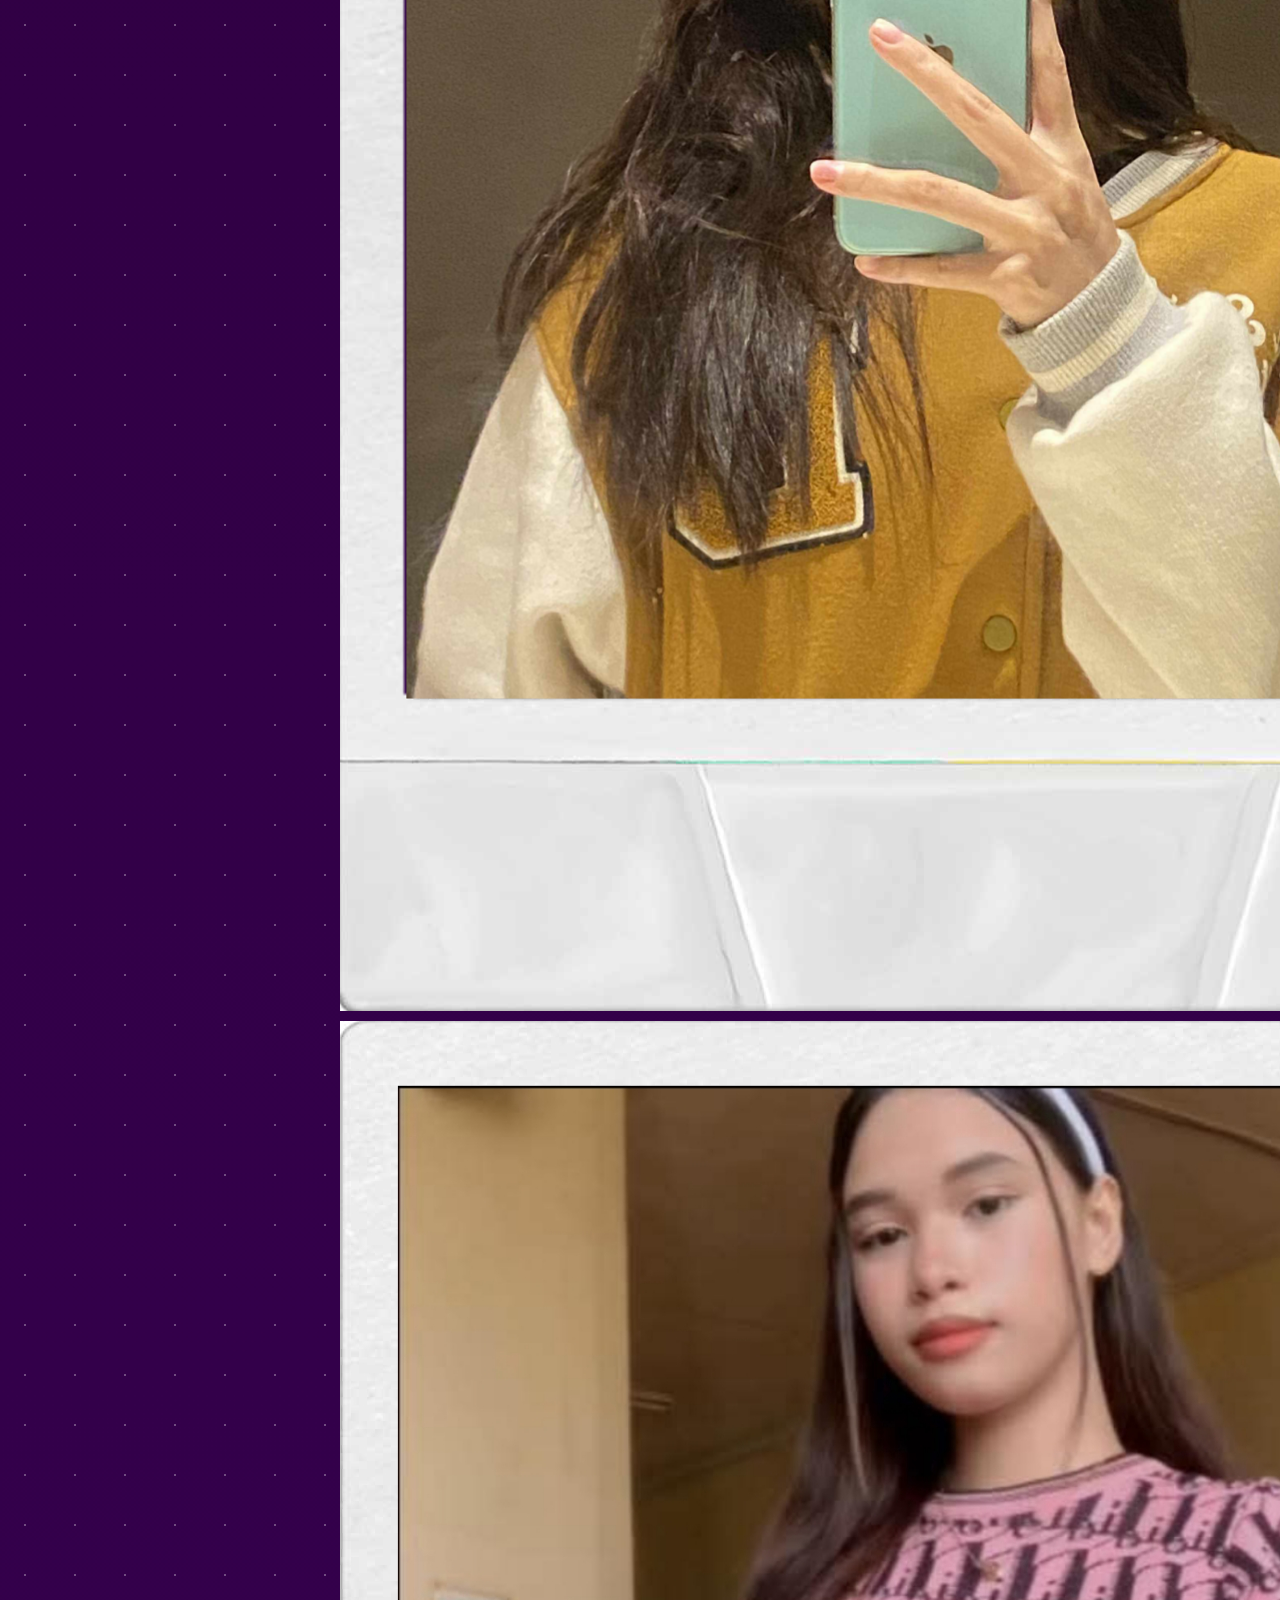
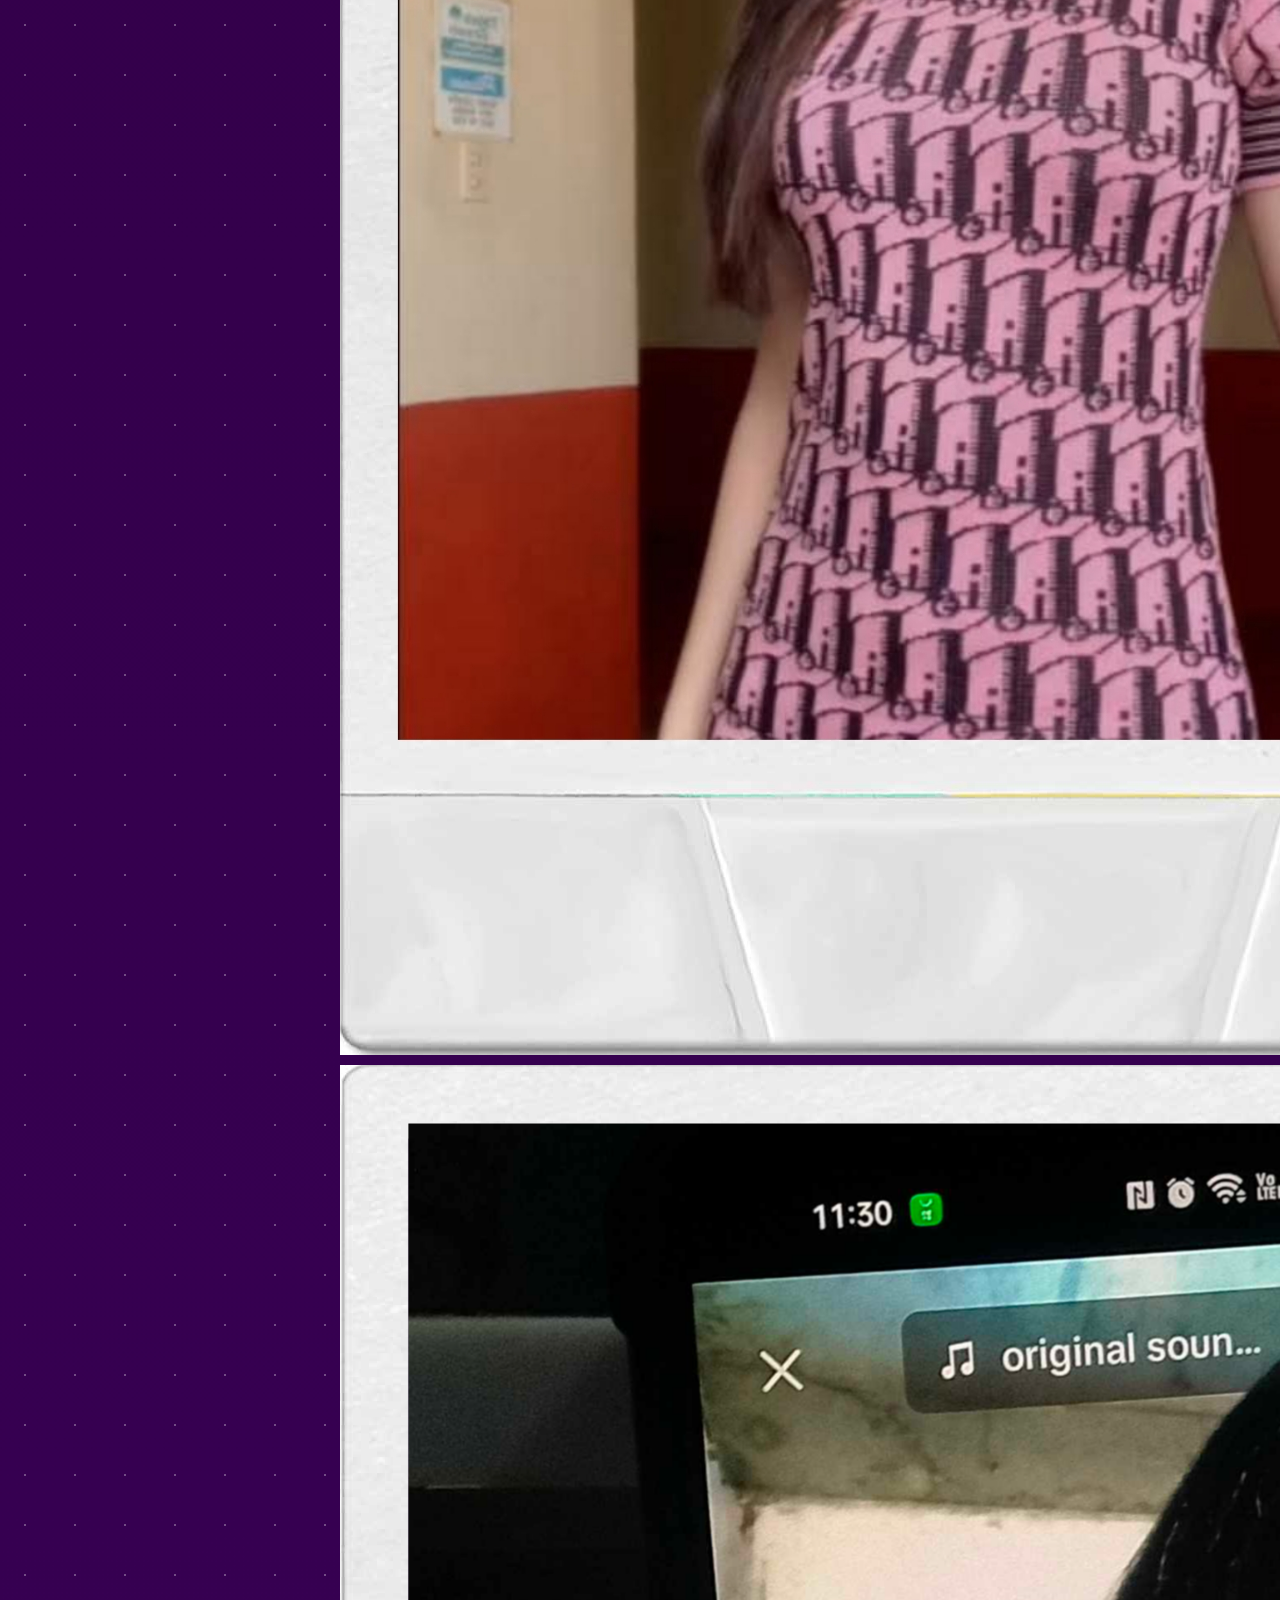
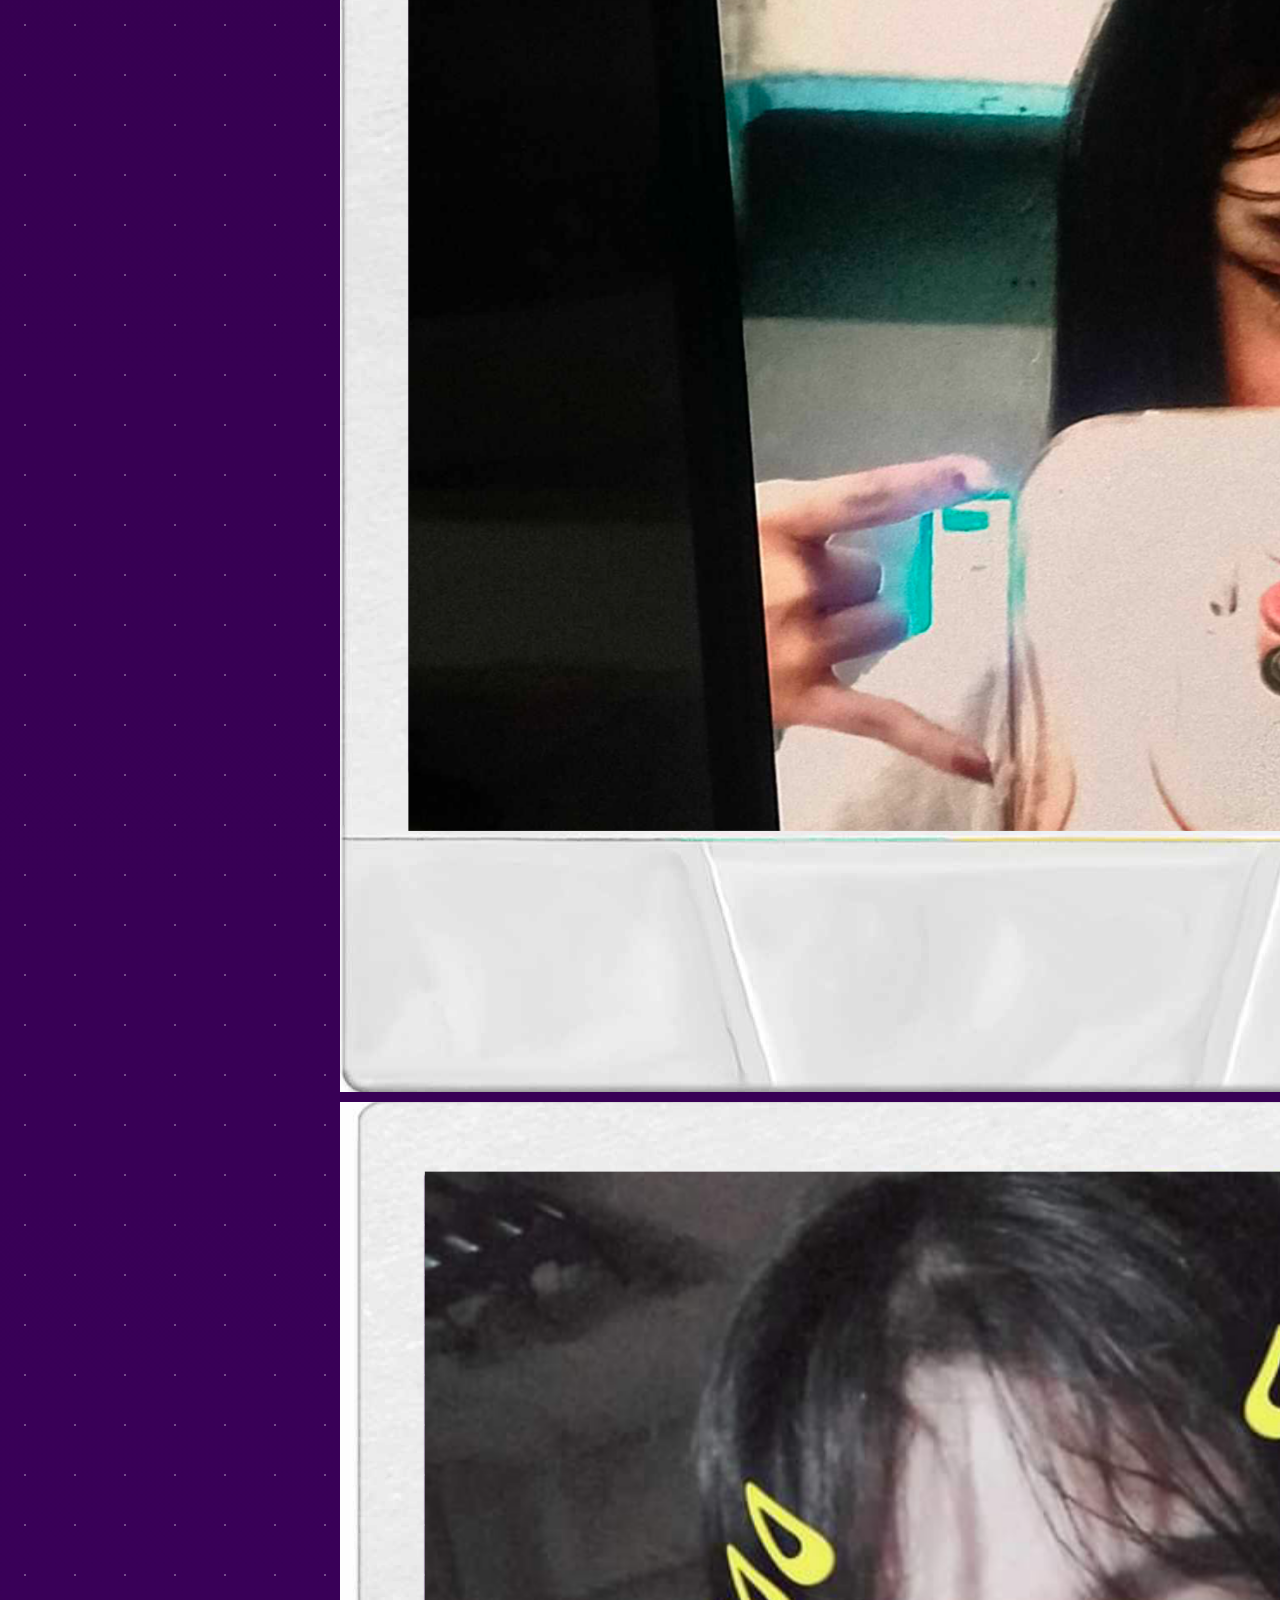
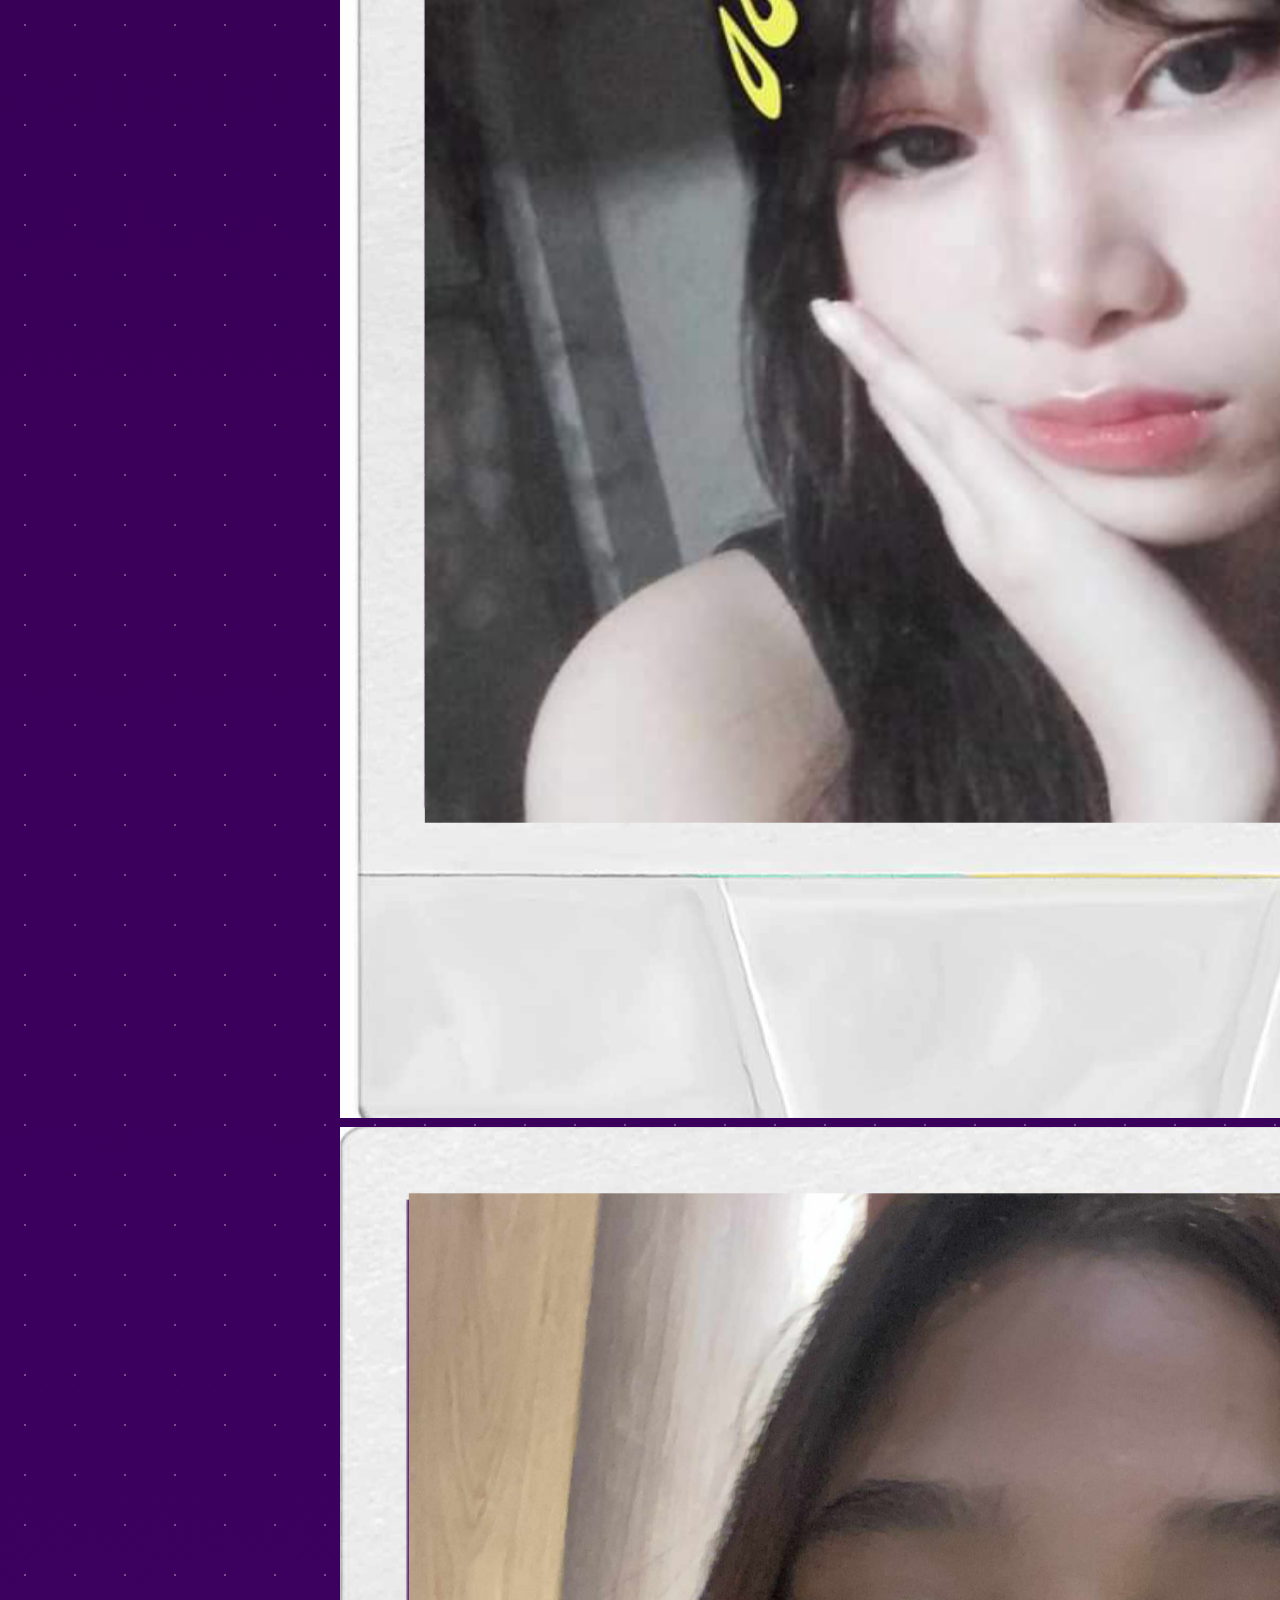
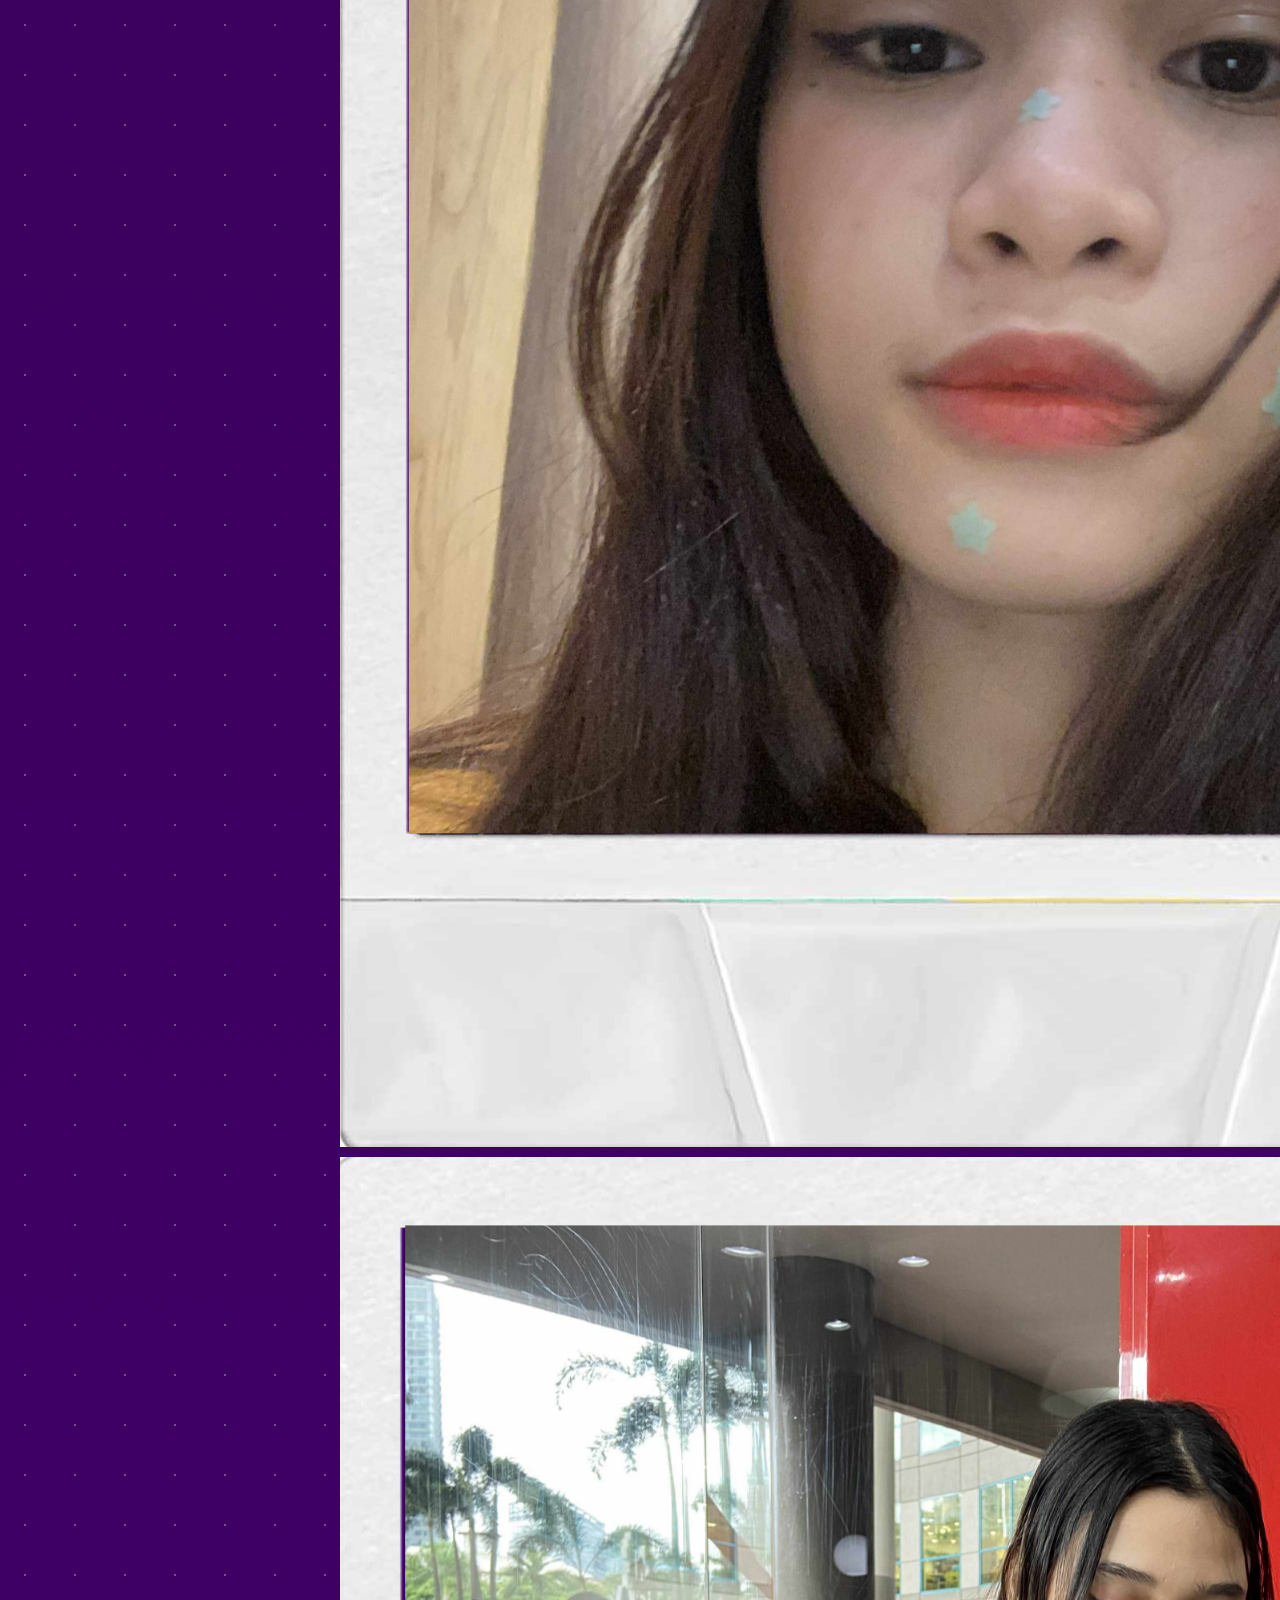
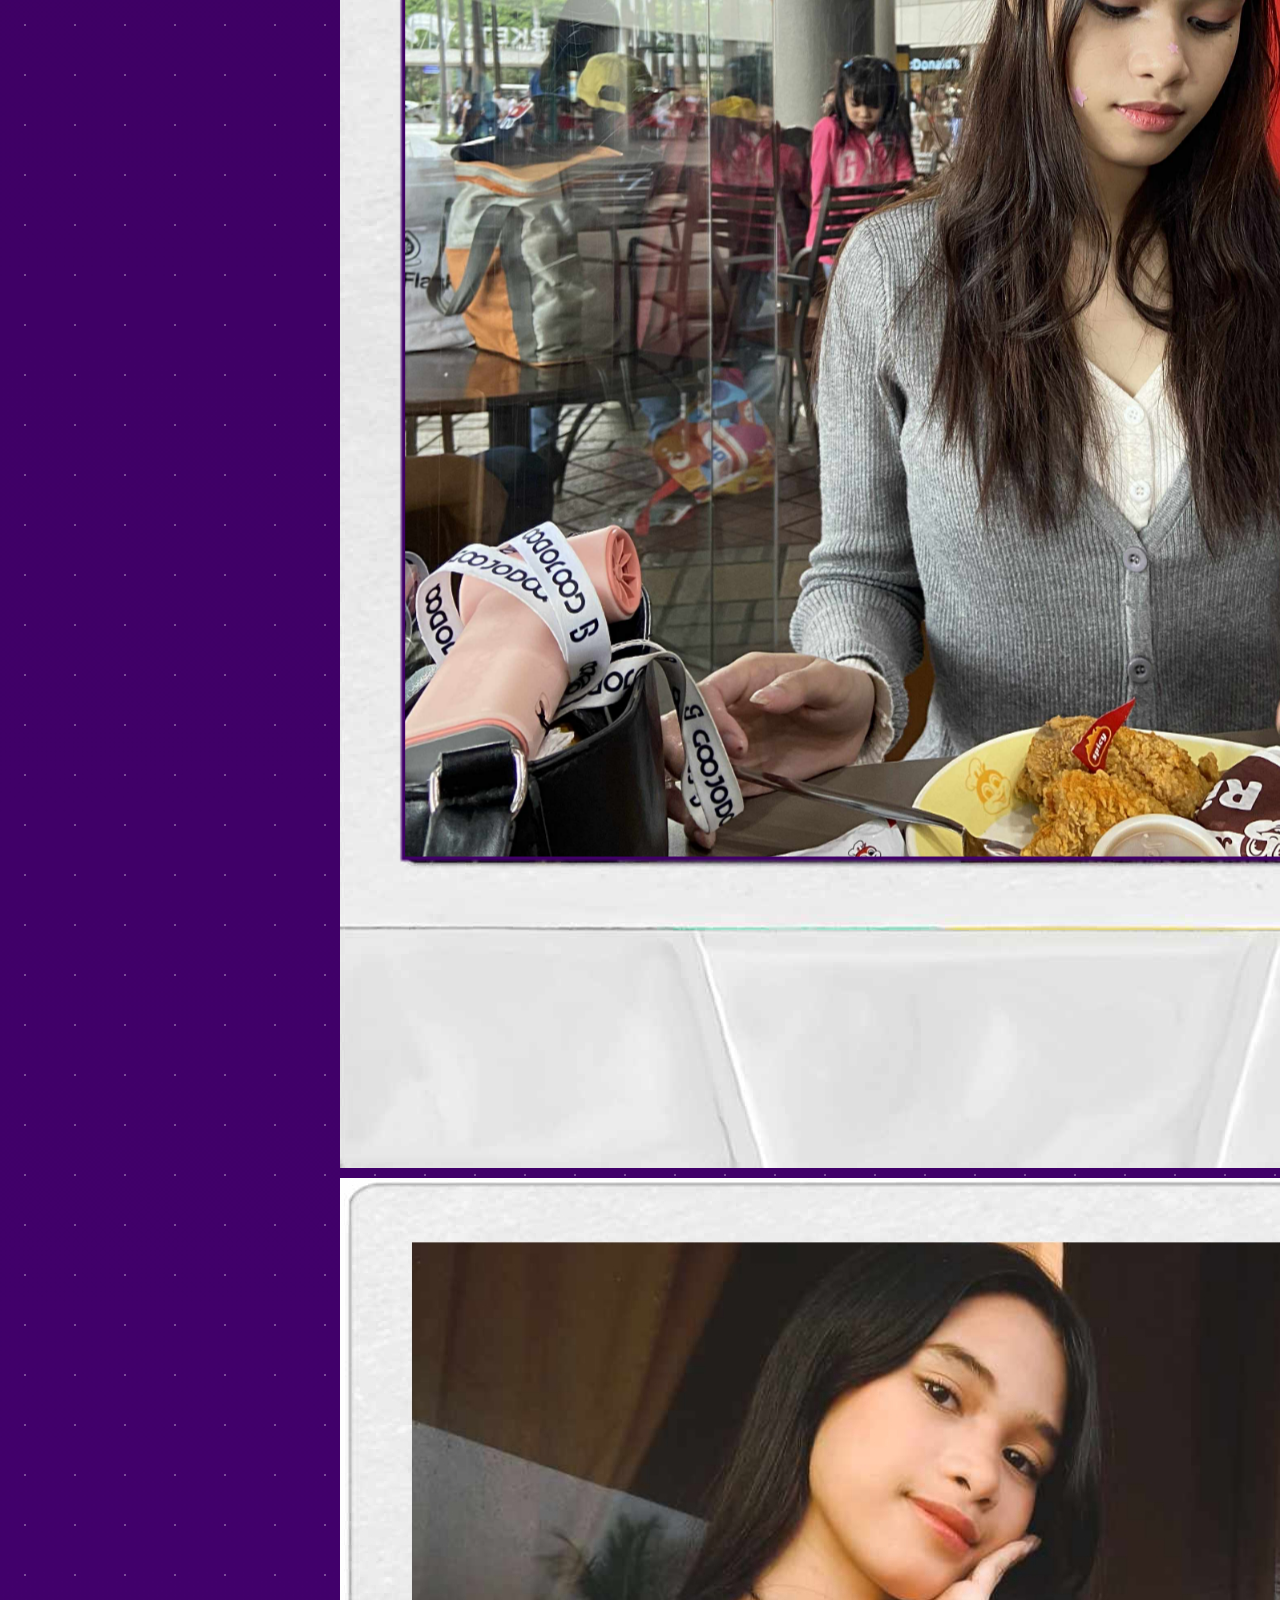
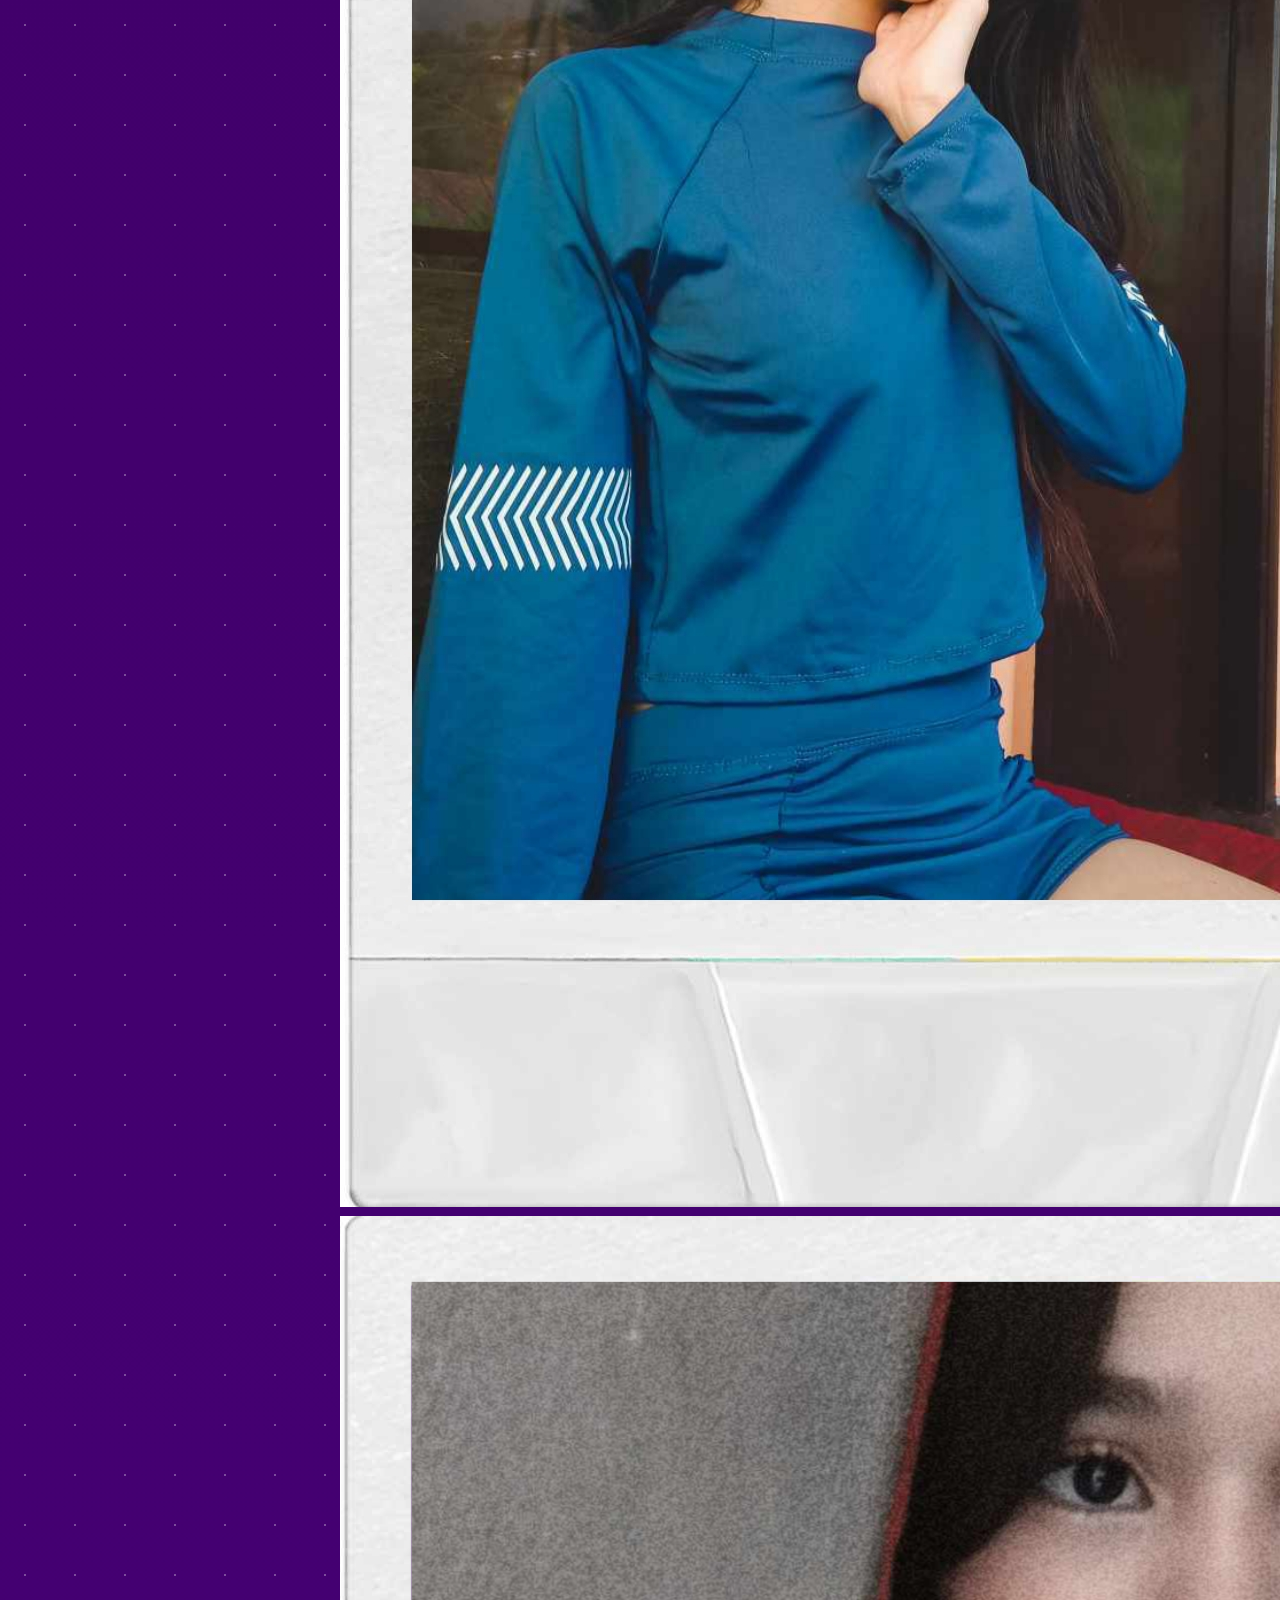
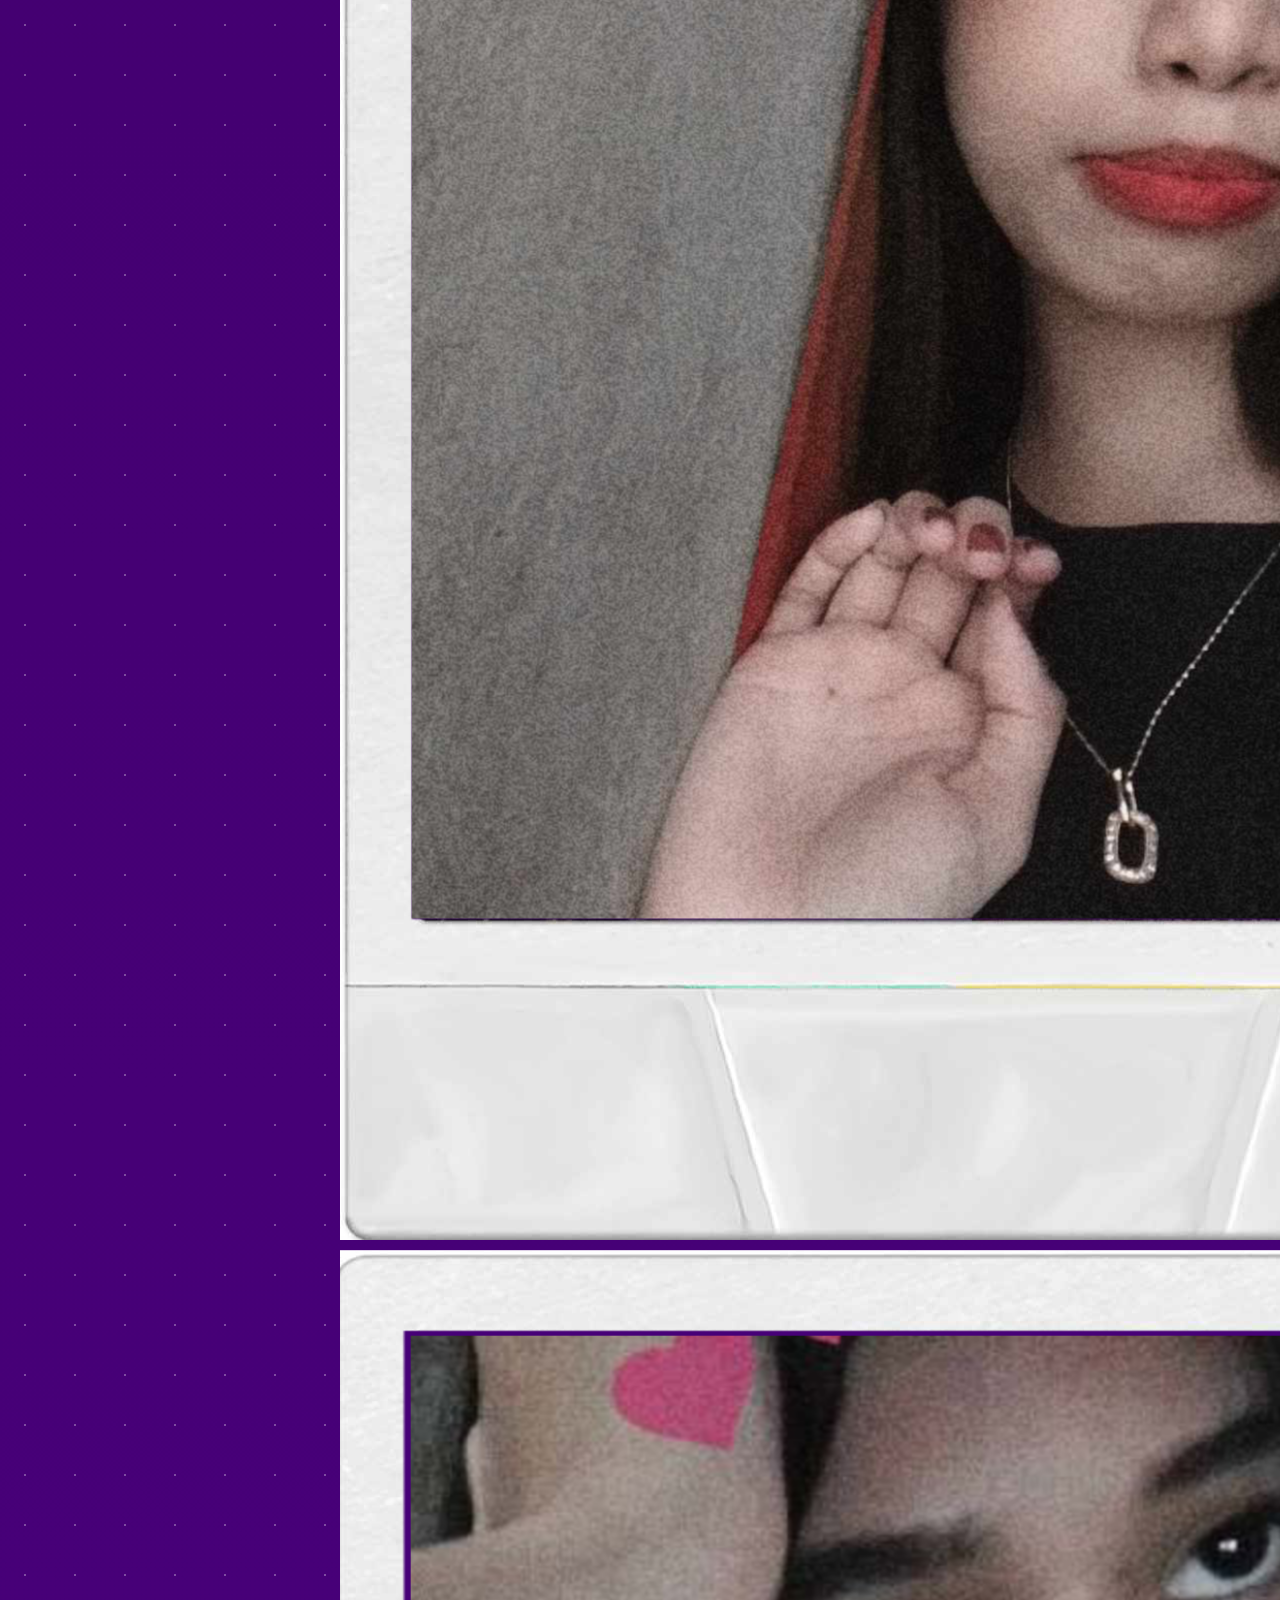
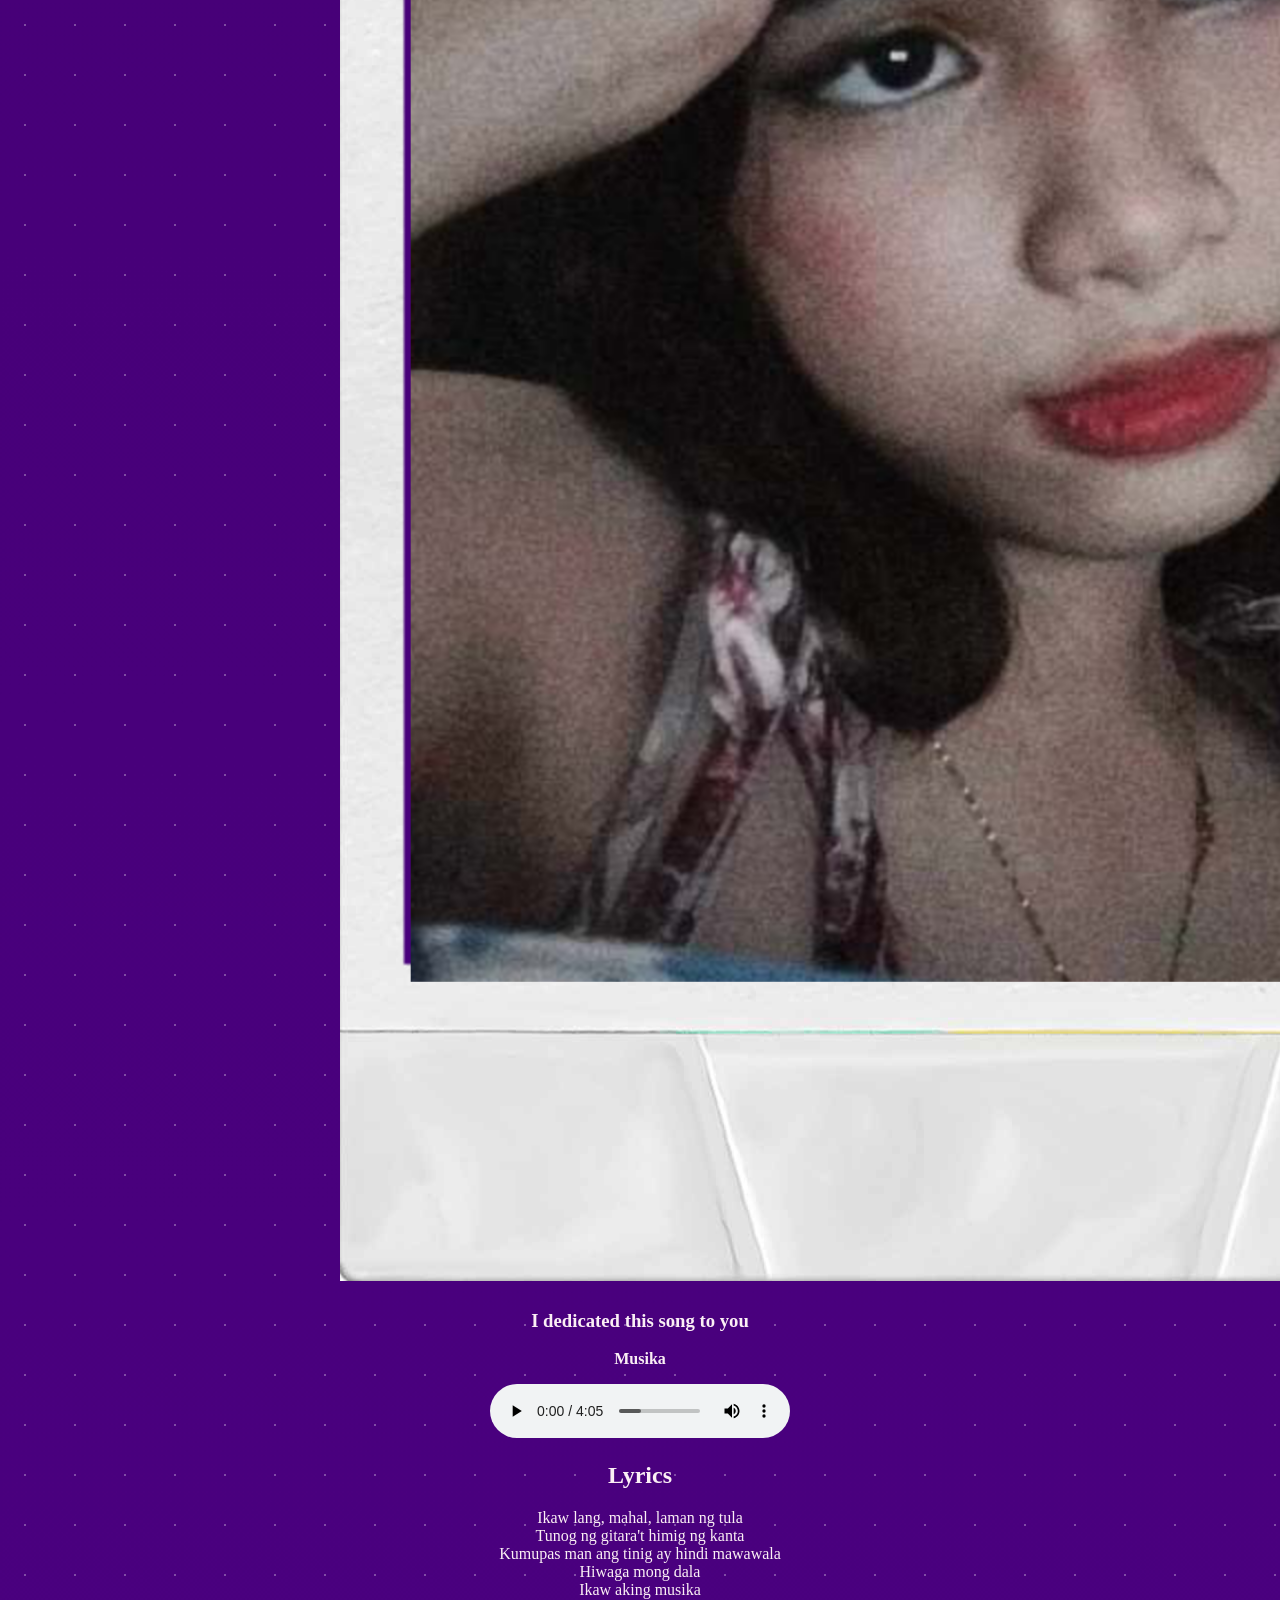
==== commit 8fbbbb70: "Update index.html" ====
--- a/index.html
+++ b/index.html
@@ -3,27 +3,30 @@
 <head>
   <meta charset="UTF-8">
   <title>Happy Birthday, Beyonce!</title>
-  <link rel="stylesheet" href="style.css">
+  <link rel="stylesheet" href="style1.css">
   <link href="https://fonts.googleapis.com/css2?family=Great+Vibes&display=swap" rel="stylesheet">
 </head>
 <body>
   <div class="container">
     <h1><i>Happy 17th Birthday Beyonce!</i></h1>
     <p class="subtext">THE MOST GORGEOUS GIRL IN THE WORLD!</p>
+    
     <div class="heart-collage">
-      <img src="Tulip.jpg" alt="Heart Collage">
+      <img src="Tulip.jpg" alt="Pink tulip collage">
     </div>
+    
     <div class="below">
-      <p>APRIL 24 2026</p>
+      <p>APRIL 24, 2026</p>
     </div>
   </div>
 
-  <div class="message">
-    <p>Today April 24 2026, we celebrate the most wonderful person in my life!</p>
+  <section class="message">
+    <p>Today April 24, 2026, we celebrate the most wonderful person in my life!</p>
     <p>As long as I exist, you're always going to be looked after and cheered on.</p>
-    <p>I hope today brings you everything that makes you smile, because you deserve nothing less :)</p>
+    <p>I hope today brings you everything that makes you smile, because you deserve nothing less.</p>
+    
     <div class="Header1">
-      <h2>Photos of you</h2>
+      <h2>Photos of You</h2>
     </div>
 
     <div class="slider">
@@ -39,30 +42,28 @@
         <img src="pic9.png" alt="Photo 9">
       </div>
     </div>
-  </div>
+  </section>
 
-  <div class="header2">
+  <section class="header2">
     <h3>I dedicated this song to you</h3>
-    <p>Musika</p>
-  </div>
+    <p><strong>Musika</strong></p>
+    <audio controls>
+      <source src="Musika.mp3" type="audio/mpeg">
+      Your browser does not support the audio element.
+    </audio>
+  </section>
 
-  <audio controls>
-    <source src="Musika.mp3" type="audio/mpeg">
-  </audio>
-
-  <div class="header3">
-    <h1>Lyrics</h1>
-  </div>
-
-  <div class="lyrics">
-    <p>
-      Ikaw lang, mahal, laman ng tula<br>
-    Tunog ng gitara't himig ng kanta<br>
-    Kumupas man ang tinig ay hindi mawawala<br>
-    Hiwaga mong dala<br>
-    Ikaw aking musika<br><br>
-
-    Kung dumating ang araw na 'di na maalala<br>
+  <section class="header3">
+    <h2>Lyrics</h2>
+    <div class="lyrics">
+      <p>
+        Ikaw lang, mahal, laman ng tula<br>
+        Tunog ng gitara't himig ng kanta<br>
+        Kumupas man ang tinig ay hindi mawawala<br>
+        Hiwaga mong dala<br>
+        Ikaw aking musika<br><br>
+        
+         Kung dumating ang araw na 'di na maalala<br>
     Ng iyong mata ang aking mukha<br>
     Mahal, huwag kang mag-alala, tanda naman ng puso<br>
     Ang itsura ng naging pagsinta<br><br>
@@ -100,21 +101,23 @@
     Hiwaga mong dala<br>
     Ako ang 'yong musika<br><br>
 
-      <!-- keep your full lyrics -->
-    </p>
-  </div>
+      </p>
+    </div>
+  </section>
 
-  <div class="Video1">
+  <section class="Video1">
     <video controls>
       <source src="Video1.mp4" type="video/mp4">
+      Your browser does not support the video tag.
     </video>
-  </div>
+  </section>
 
-  <div class="Mymessage">
-    <img src="Personal.png" alt="Personal Message">
-  </div>
+  <section class="Mymessage">
+    <img src="Personal.png" alt="Personal birthday message image">
+  </section>
 </body>
 </html>
 
+
   
  
--- a/style1.css
+++ b/style1.css
@@ -0,0 +1,66 @@
+body {
+  margin: 0;
+  padding: 0;
+  font-family: 'Dancing Script', cursive;
+  background: linear-gradient(to bottom, #2e003e, #4b0082); /* purple gradient */
+  color: #fbeff5;
+  text-align: center;
+  position: relative;
+  overflow: auto; /* allow scrolling */
+}
+
+/* Star layer behind everything */
+body::before {
+  content: "";
+  position: absolute;
+  top: 0; left: 0;
+  width: 100%; height: 100%;
+  background-image: radial-gradient(white 1px, transparent 1px);
+  background-size: 50px 50px;
+  opacity: 0.3; /* subtle stars */
+  z-index: -1; /* keeps stars behind text and images */
+  pointer-events: none; /* ensures stars don’t block scrolling */
+}
+
+.container {
+  padding: 50px 20px;
+}
+
+h1 {
+  font-size: 3em;
+  color: #d94f9f;
+  margin-bottom: 30px;
+  font-family: 'Dancing Script', cursive;
+}
+
+.heart-collage img {
+  width: 300px;
+  height: auto;
+  margin-bottom: 30px;
+  background: transparent;
+  border: none;
+  box-shadow: none;
+}
+
+.message {
+  font-size: 1.2em;
+  max-width: 600px;
+  margin: 0 auto;
+  line-height: 1.6;
+  font-family: Arial, sans-serif; /* message stays Arial */
+}
+
+/* Side picture styles */
+.side-picture {
+  position: fixed;   /* stays in the corner even when scrolling */
+  top: 20px;
+  right: 20px;
+}
+
+.side-picture img {
+  width: 150px;
+  height: auto;
+  background: transparent;
+  border: none;
+  box-shadow: none;
+}
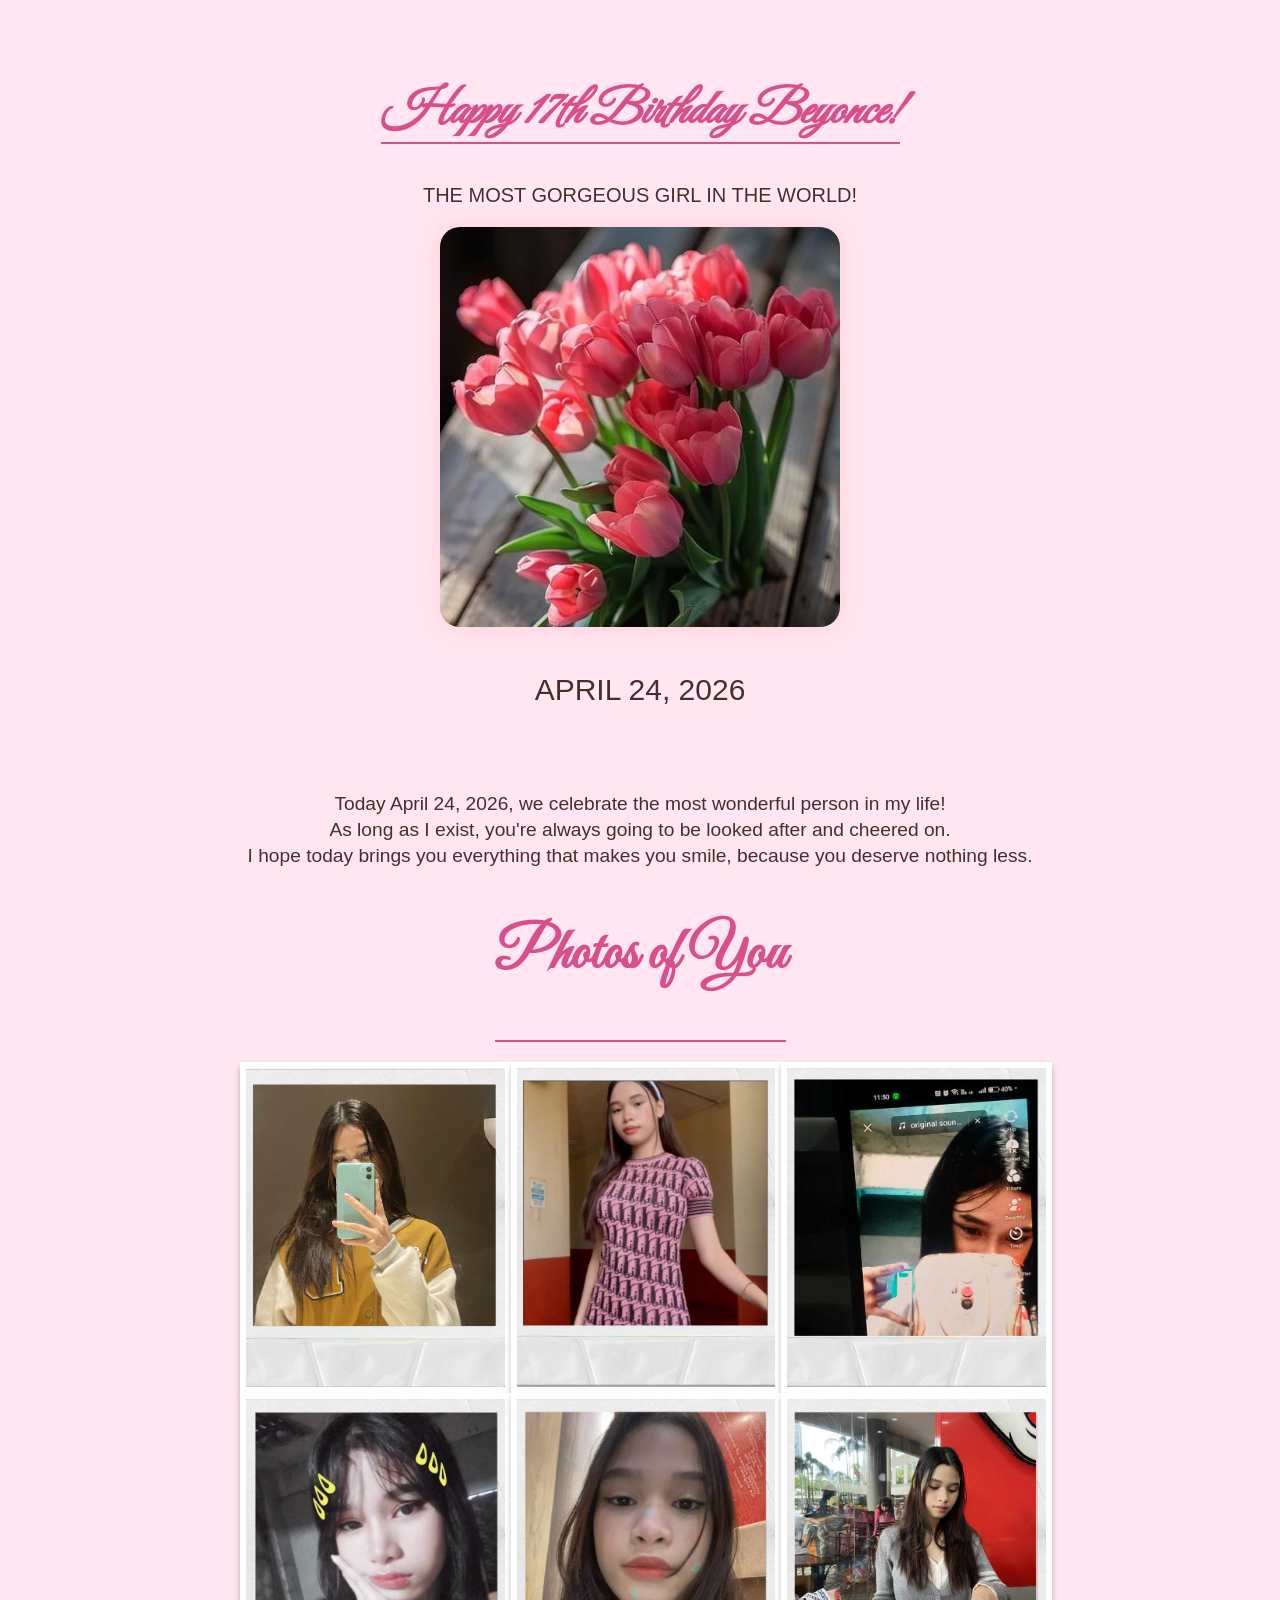
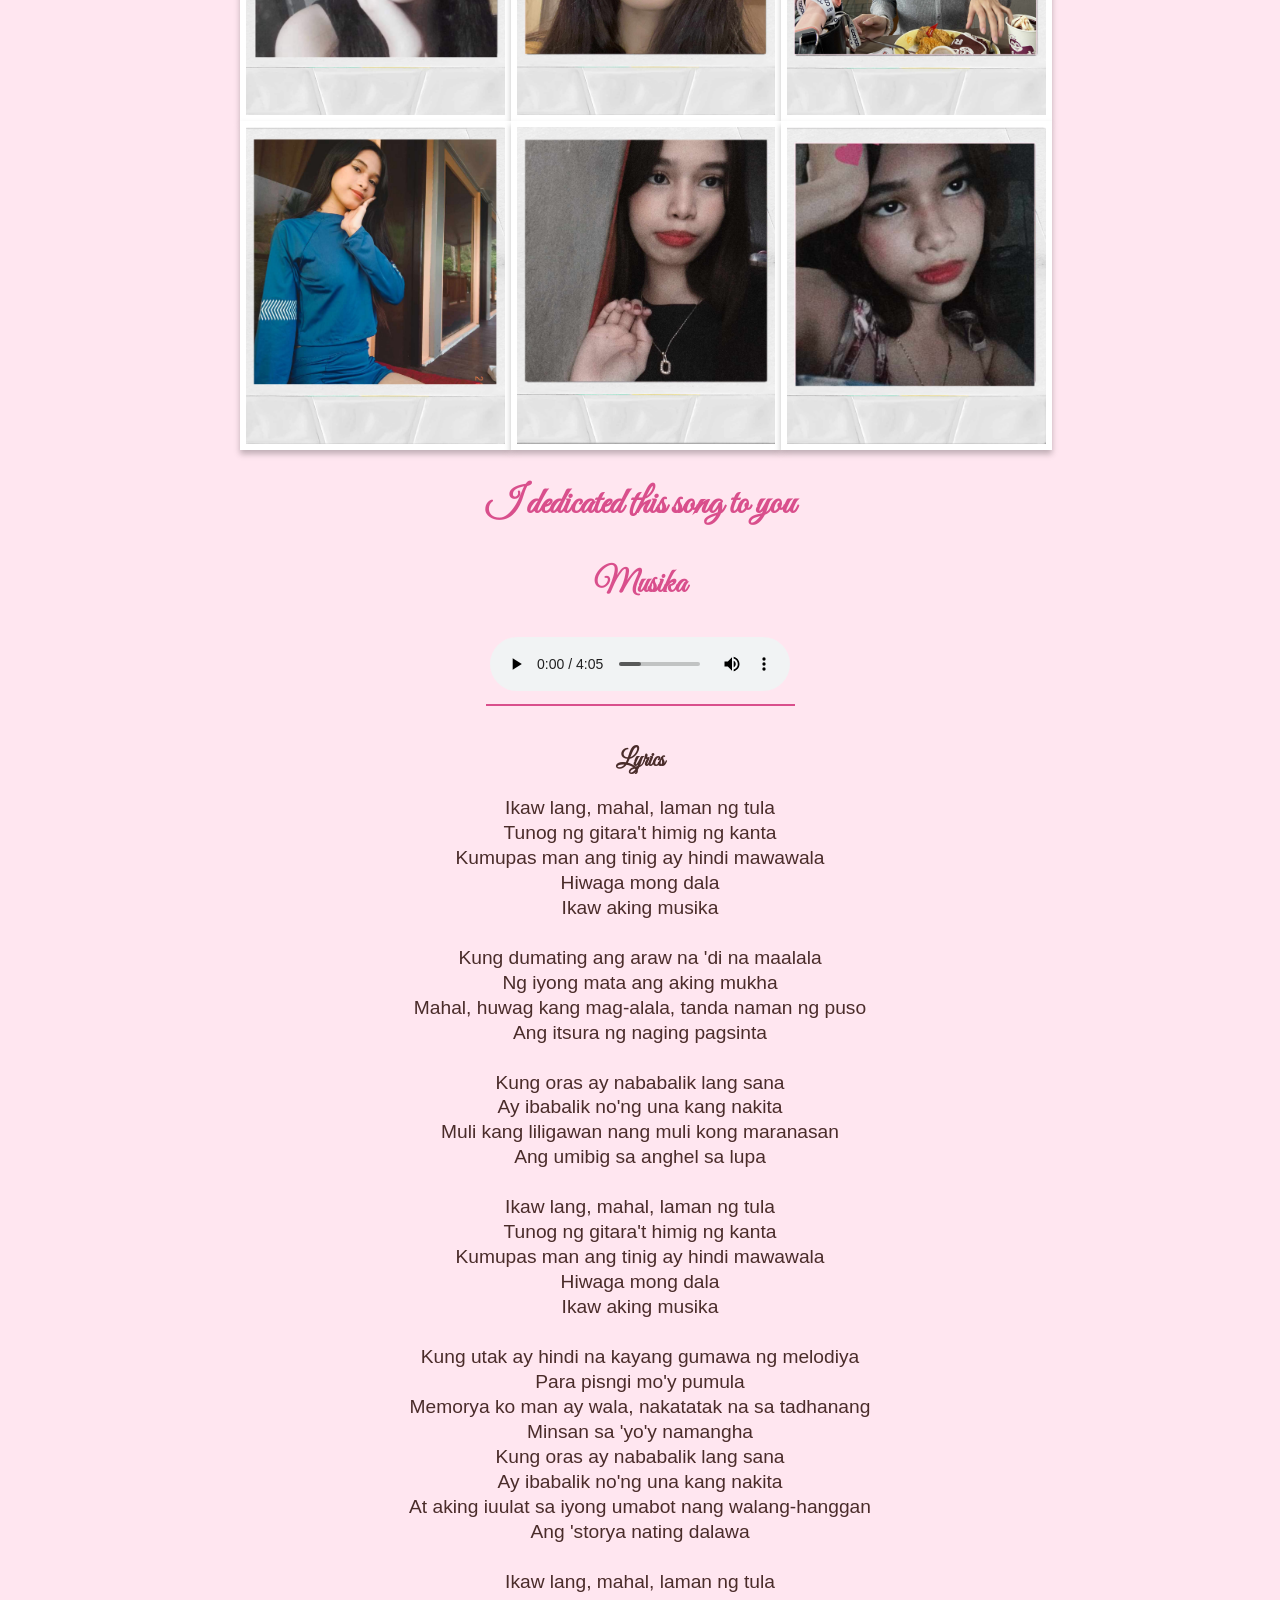
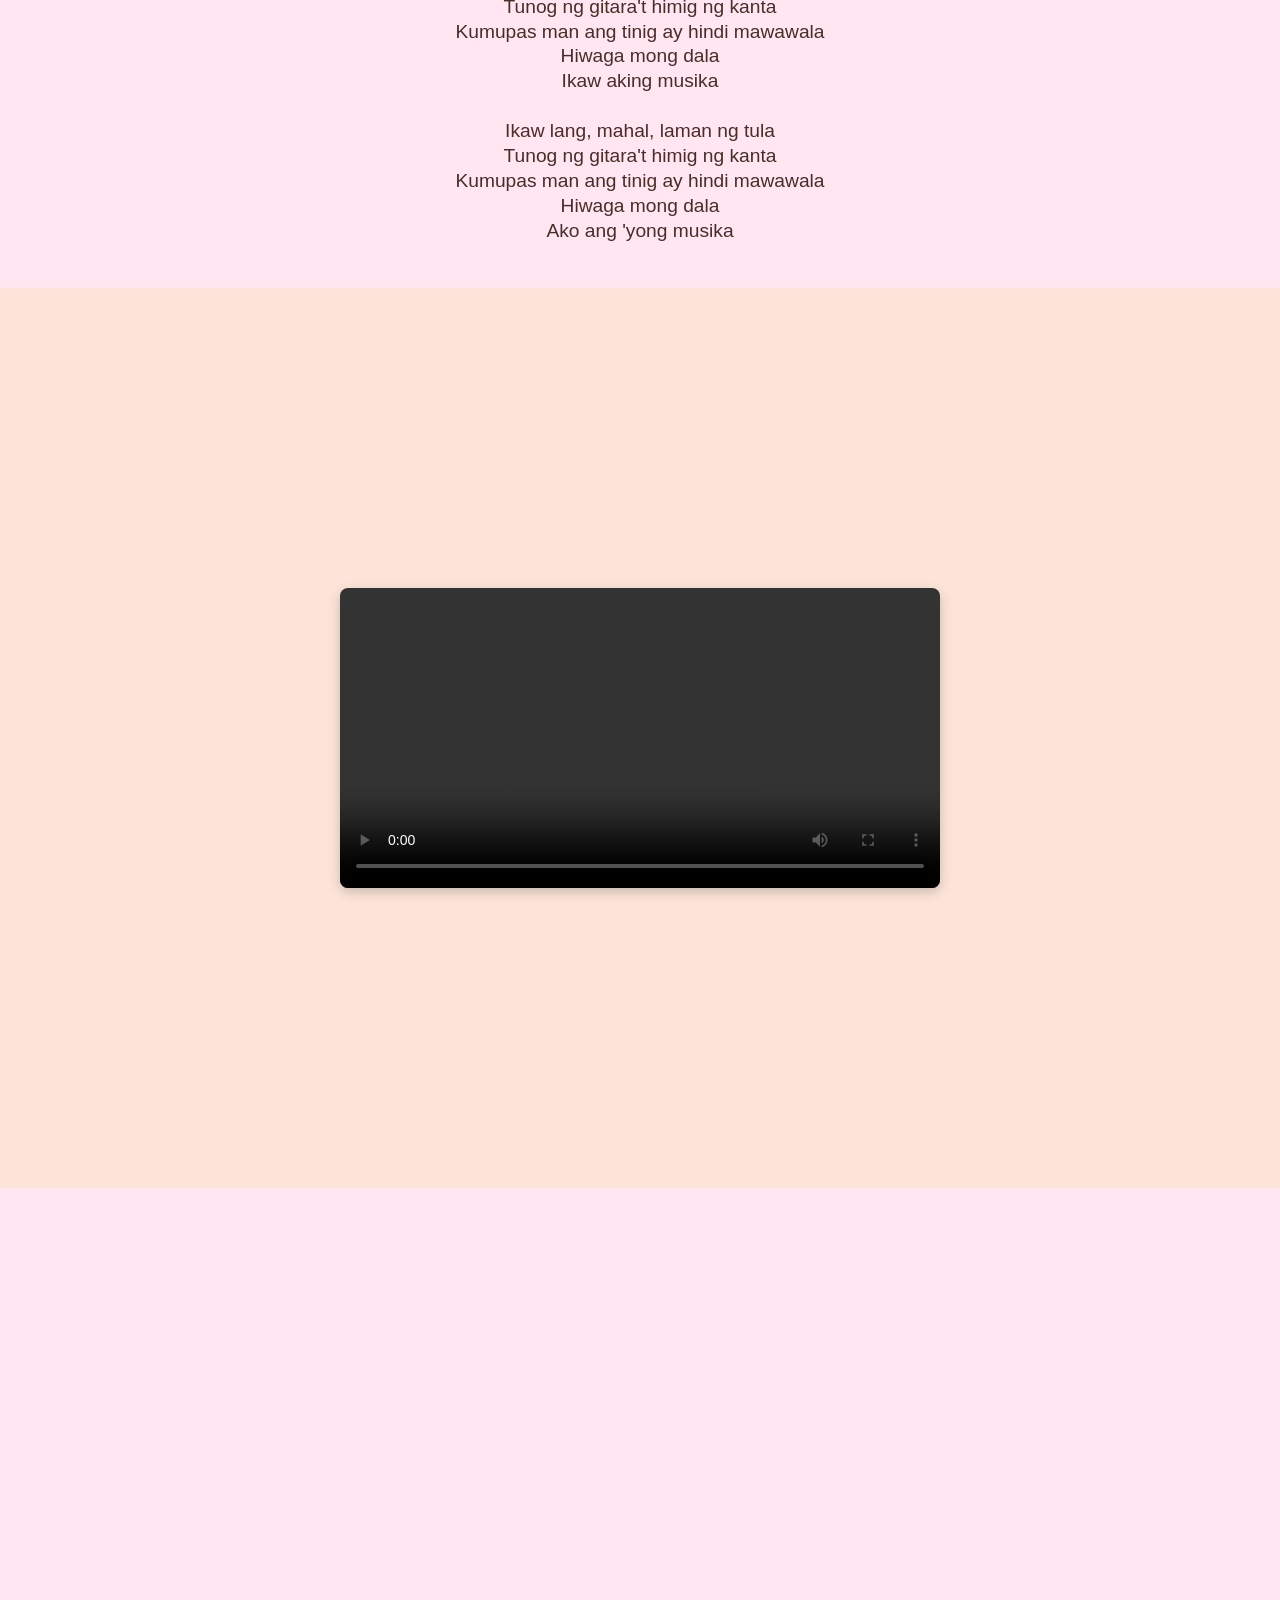
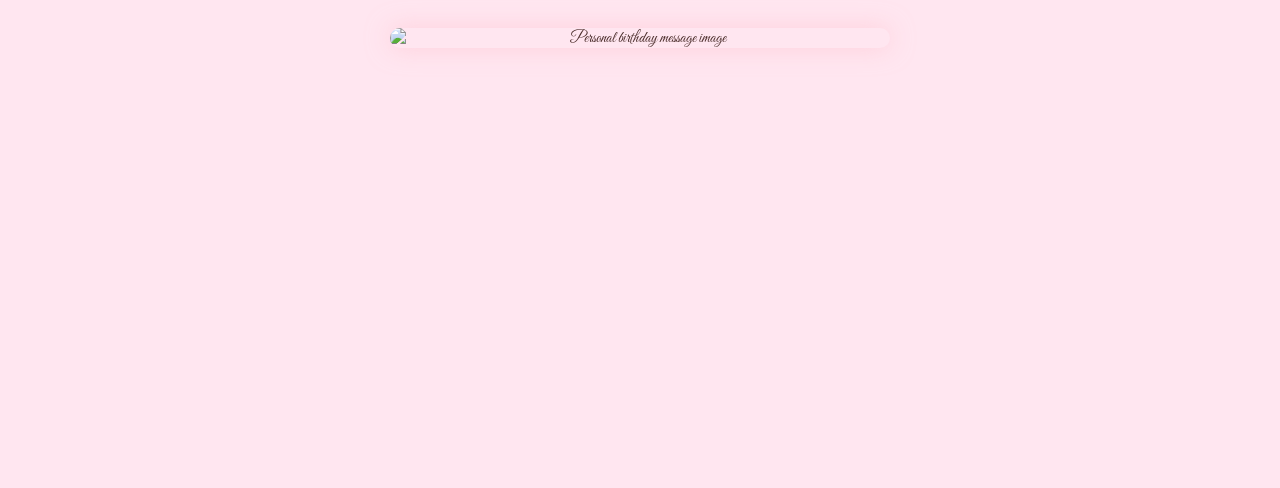
==== commit 8a818cf4: "Update index.html" ====
--- a/index.html
+++ b/index.html
@@ -3,7 +3,7 @@
 <head>
   <meta charset="UTF-8">
   <title>Happy Birthday, Beyonce!</title>
-  <link rel="stylesheet" href="style1.css">
+  <link rel="stylesheet" href="style.css">
   <link href="https://fonts.googleapis.com/css2?family=Great+Vibes&display=swap" rel="stylesheet">
 </head>
 <body>
--- a/style.css
+++ b/style.css
@@ -0,0 +1,145 @@
+body {
+  margin: 0;
+  padding: 0;
+  font-family: 'Great Vibes', cursive;
+  background: #ffe6f0;
+  color: #4a2c2a;
+  text-align: center;
+  position: relative;
+  overflow: auto;
+}
+
+.container {
+  padding: 50px 20px;
+}
+
+h1 {
+  font-size: 3em;
+  color: #d94f8c;
+  margin-bottom: 20px;
+  border-bottom: 2px solid #d94f8c;
+  display: inline-block;
+  font-family: 'Great Vibes', cursive;
+}
+
+.below {
+  font-family: sans-serif;
+  color: #4a2c2a;
+  font-size: 30px;
+  text-shadow: 0 0 6px rgba(255,255,255,0.8);
+  margin-bottom: 10px;
+}
+
+.subtext {
+  font-family: sans-serif;
+  color: #4a2c2a;
+  font-size: 20px;
+  text-shadow: 0 0 6px rgba(255,255,255,0.8);
+}
+
+.heart-collage img {
+  width: 400px;
+  height: 400px;
+  margin-bottom: 10px;
+  background: transparent;
+  border: none;
+  border-radius: 20px; /* soft edges */
+  box-shadow: 0 0 25px rgba(255, 192, 203, 0.6); /* pink glow */
+}
+
+.message {
+  font-size: 1.2em;
+  color: #4a2c2a;
+  max-width: 800px;
+  margin: 5px auto;
+  line-height: 1.3;
+  font-family: Arial, sans-serif;
+}
+.message p {
+  margin: 1px 0;
+}
+
+.Header1 {
+  font-size: 2em;
+  color: #d94f8c;
+  margin-bottom: 20px;
+  border-bottom: 2px solid #d94f8c;
+  display: inline-block;
+  font-family: 'Great Vibes', cursive;
+}
+
+.slides {
+  display: grid;
+  grid-template-columns: repeat(3, 1fr);
+  gap: 12px;
+}
+
+.slides img {
+  width: 100%;
+  height: 100%;
+  object-fit: cover;
+  border: 6px solid white;
+  box-shadow: 0 4px 6px rgba(0,0,0,0.25);
+}
+
+.header2 {
+  font-size: 2em;
+  color: #d94f8c;
+  margin-bottom: 20px;
+  border-bottom: 2px solid #d94f8c;
+  display: inline-block;
+  font-family: 'Great Vibes', cursive;
+}
+
+@media (max-width: 600px) {
+  .slides {
+    grid-template-columns: repeat(2, 1fr);
+  }
+  .header3 {
+    font-size: 3em;
+    color: #d94f8c;
+    margin-bottom: 20px;
+    border-bottom: 2px solid #d94f8c;
+    display: inline-block;
+    font-family: 'Great Vibes', cursive;
+  }
+}
+
+.lyrics {
+  font-size: 1.2em;
+  color: #4a2c2a;
+  max-width: 800px;
+  margin: 5px auto;
+  line-height: 1.3;
+  font-family: Arial, sans-serif;
+}
+
+.Video1 {
+  display: flex;
+  justify-content: center;
+  align-items: center;
+  height: 100vh;
+  background-color: #fce5d8;
+}
+
+video {
+  width: 600px;
+  height: auto;
+  border-radius: 8px;
+  box-shadow: 0 4px 12px rgba(0,0,0,0.2);
+}
+
+.Mymessage {
+  display: flex;
+  justify-content: center;
+  align-items: center;
+  height: 100vh;
+}
+
+.Mymessage img {
+  width: 500px;
+  max-width: 90%;
+  height: auto;
+  border-radius: 20px;
+  box-shadow: 0 0 25px rgba(255, 192, 203, 0.6);
+}
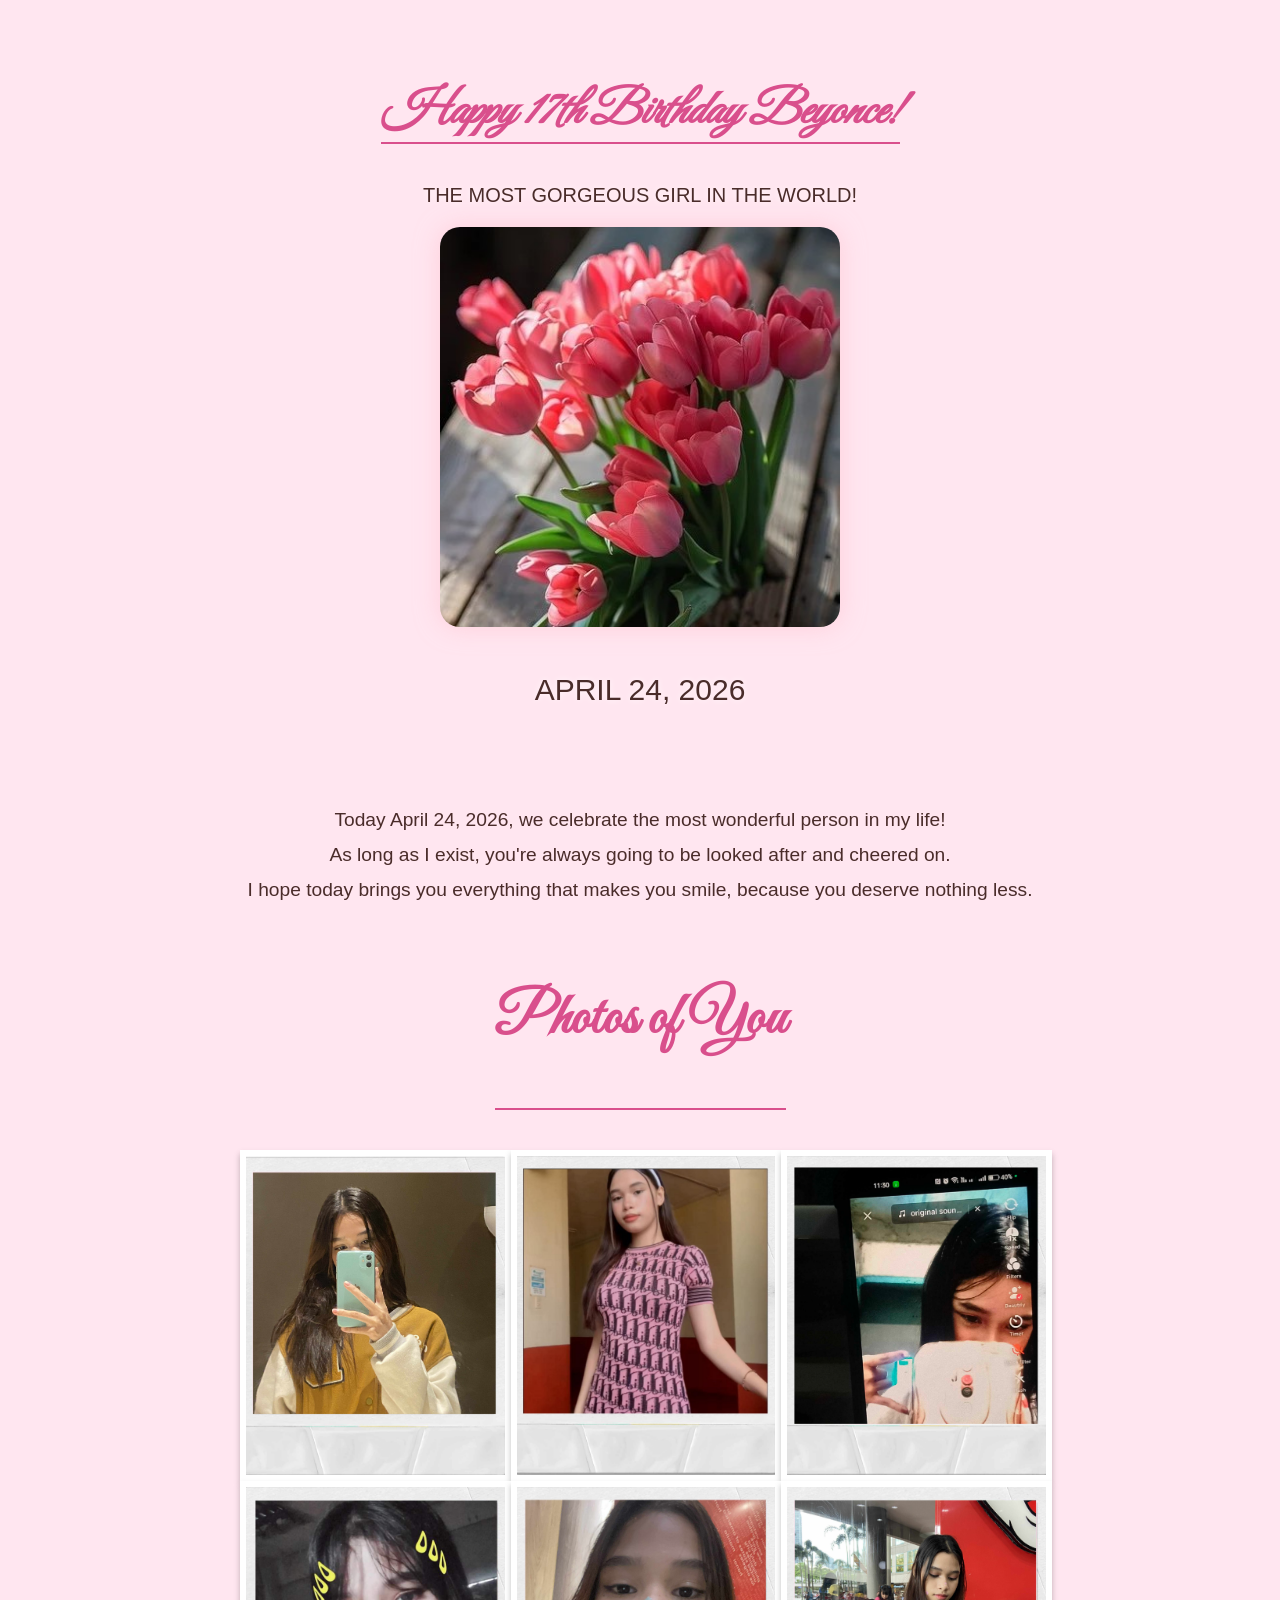
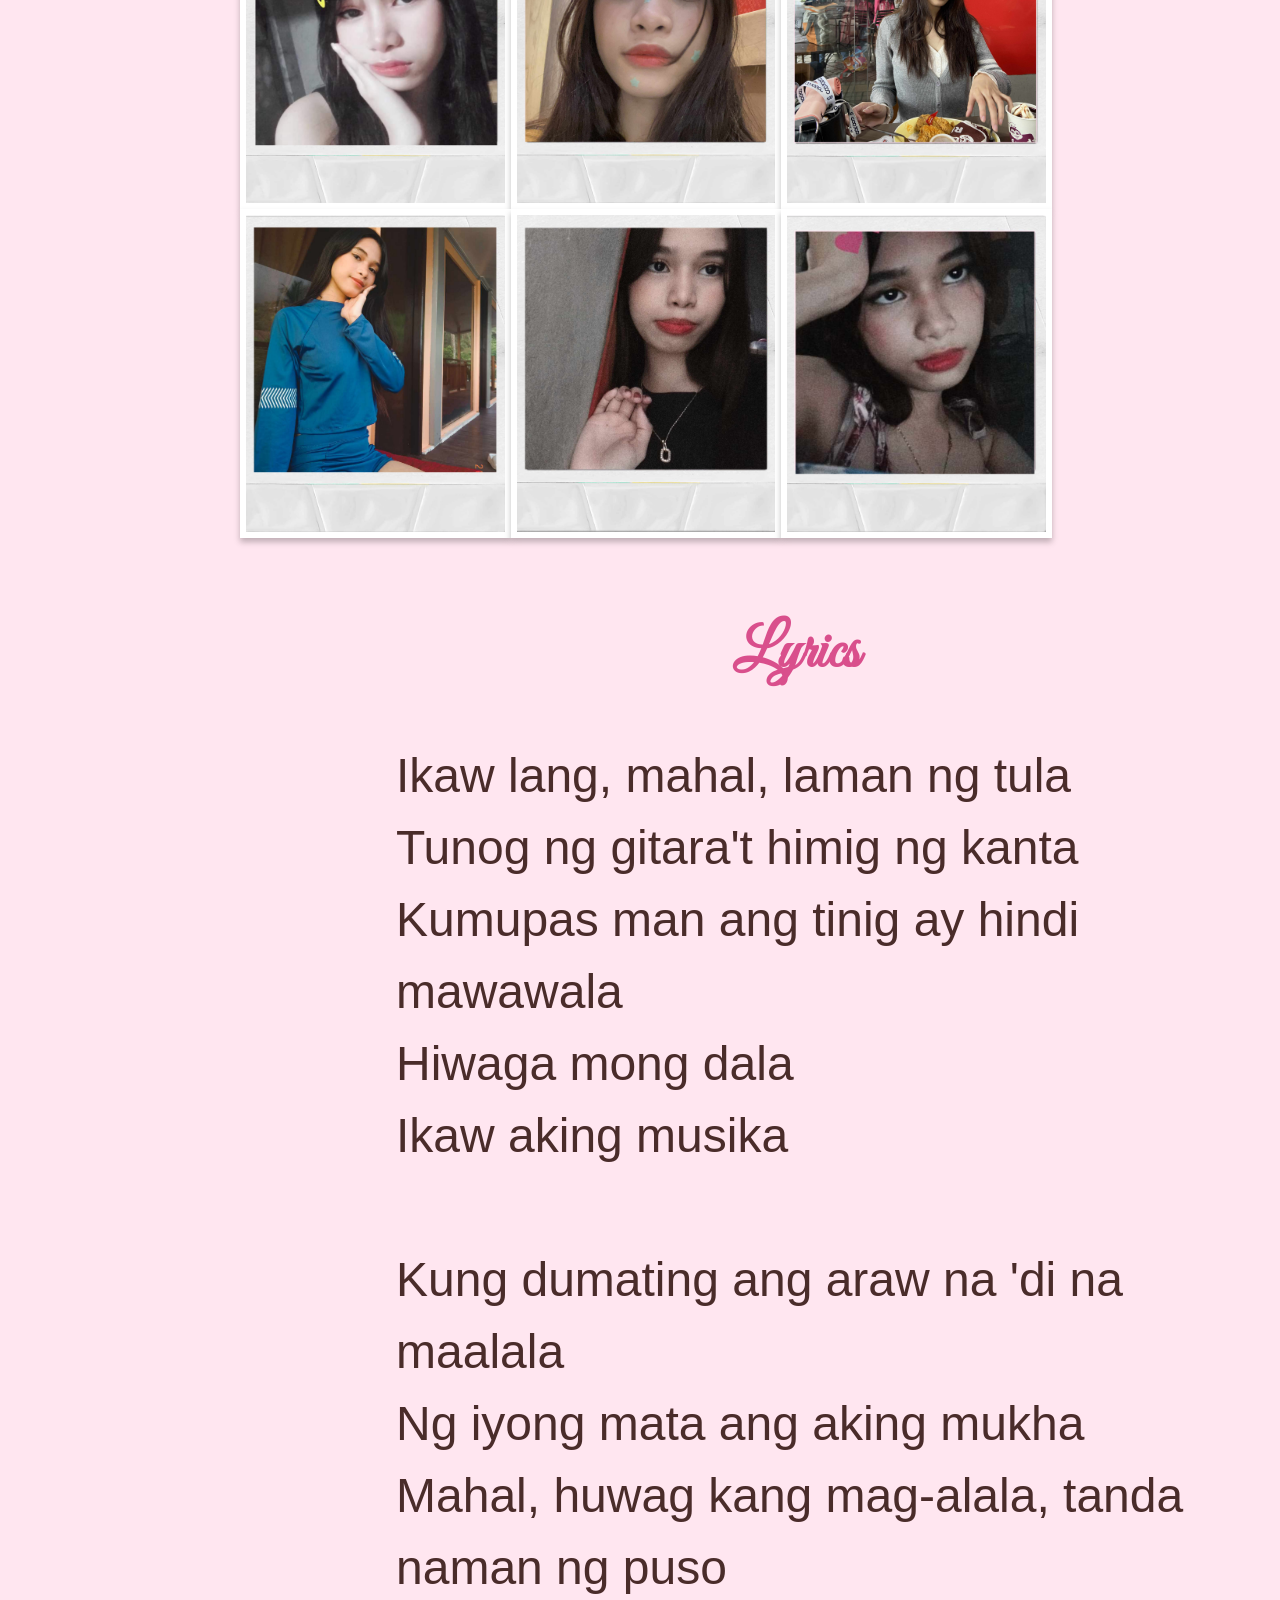
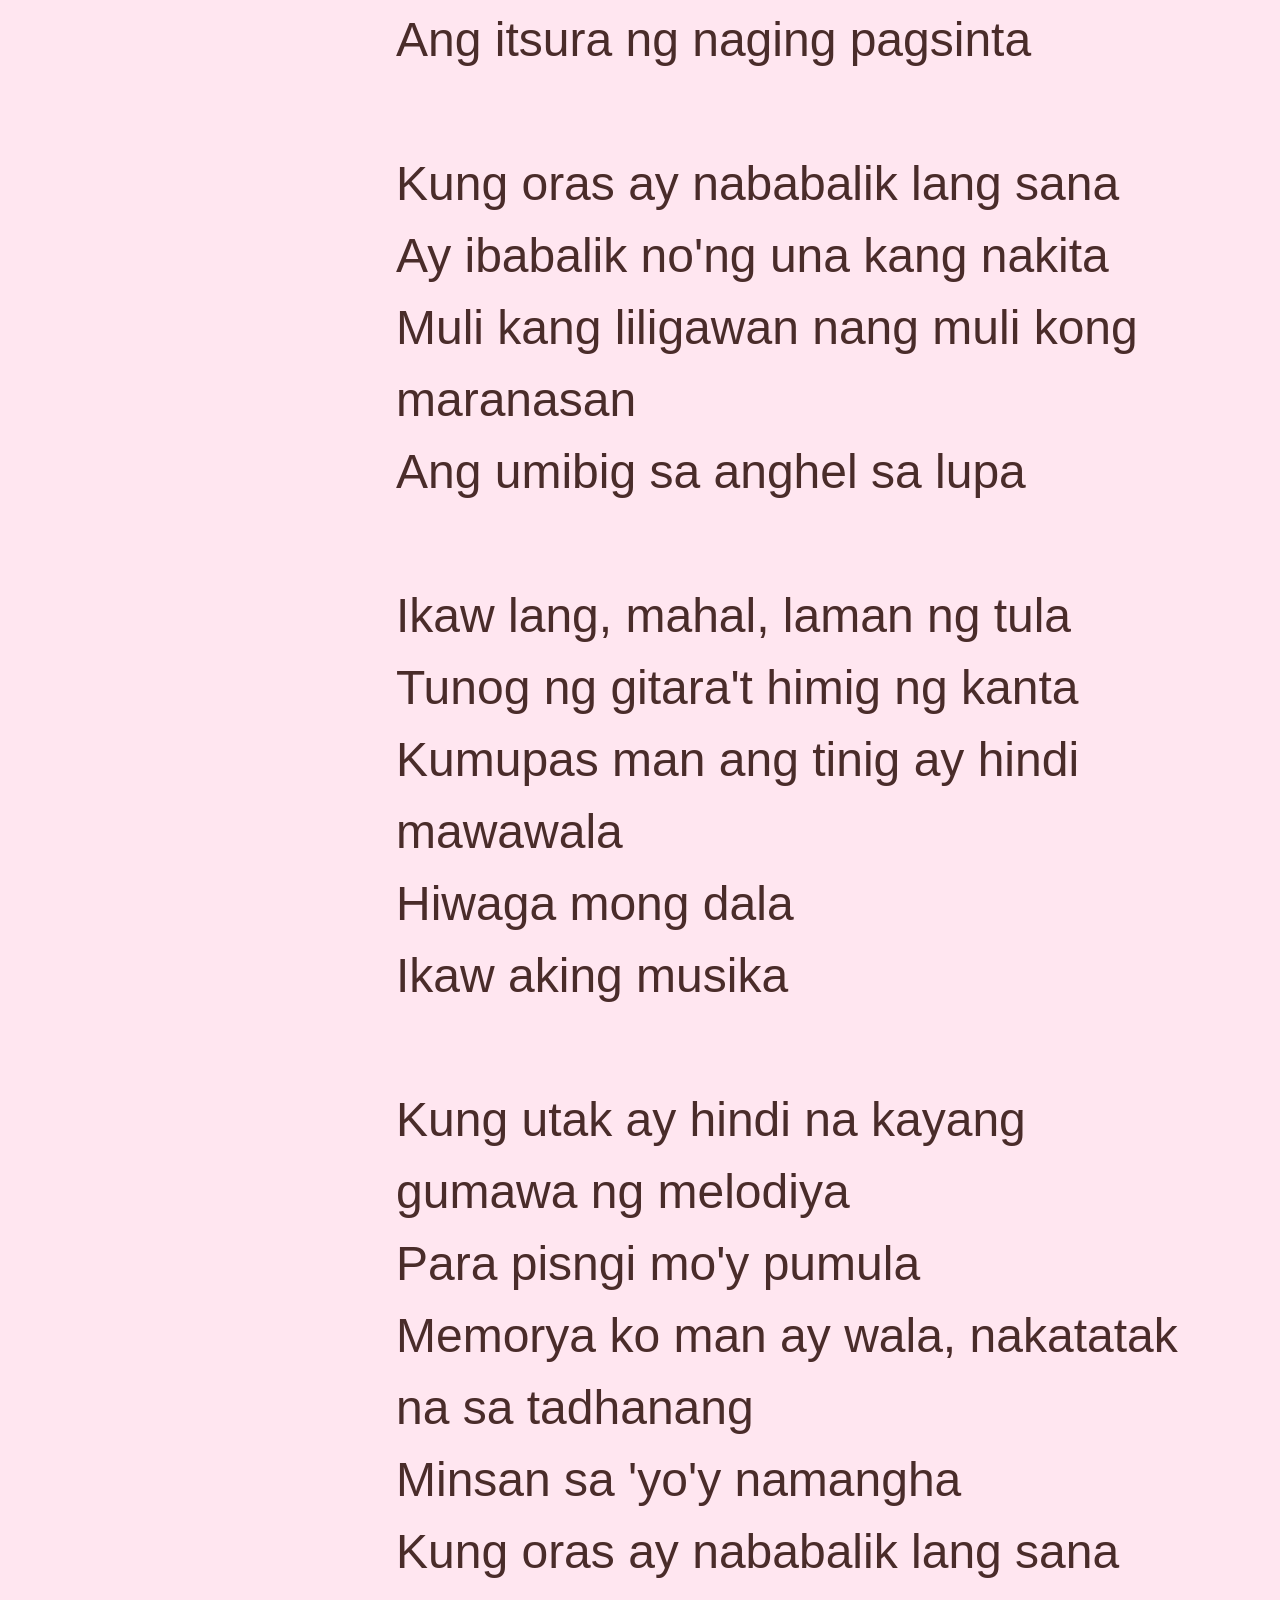
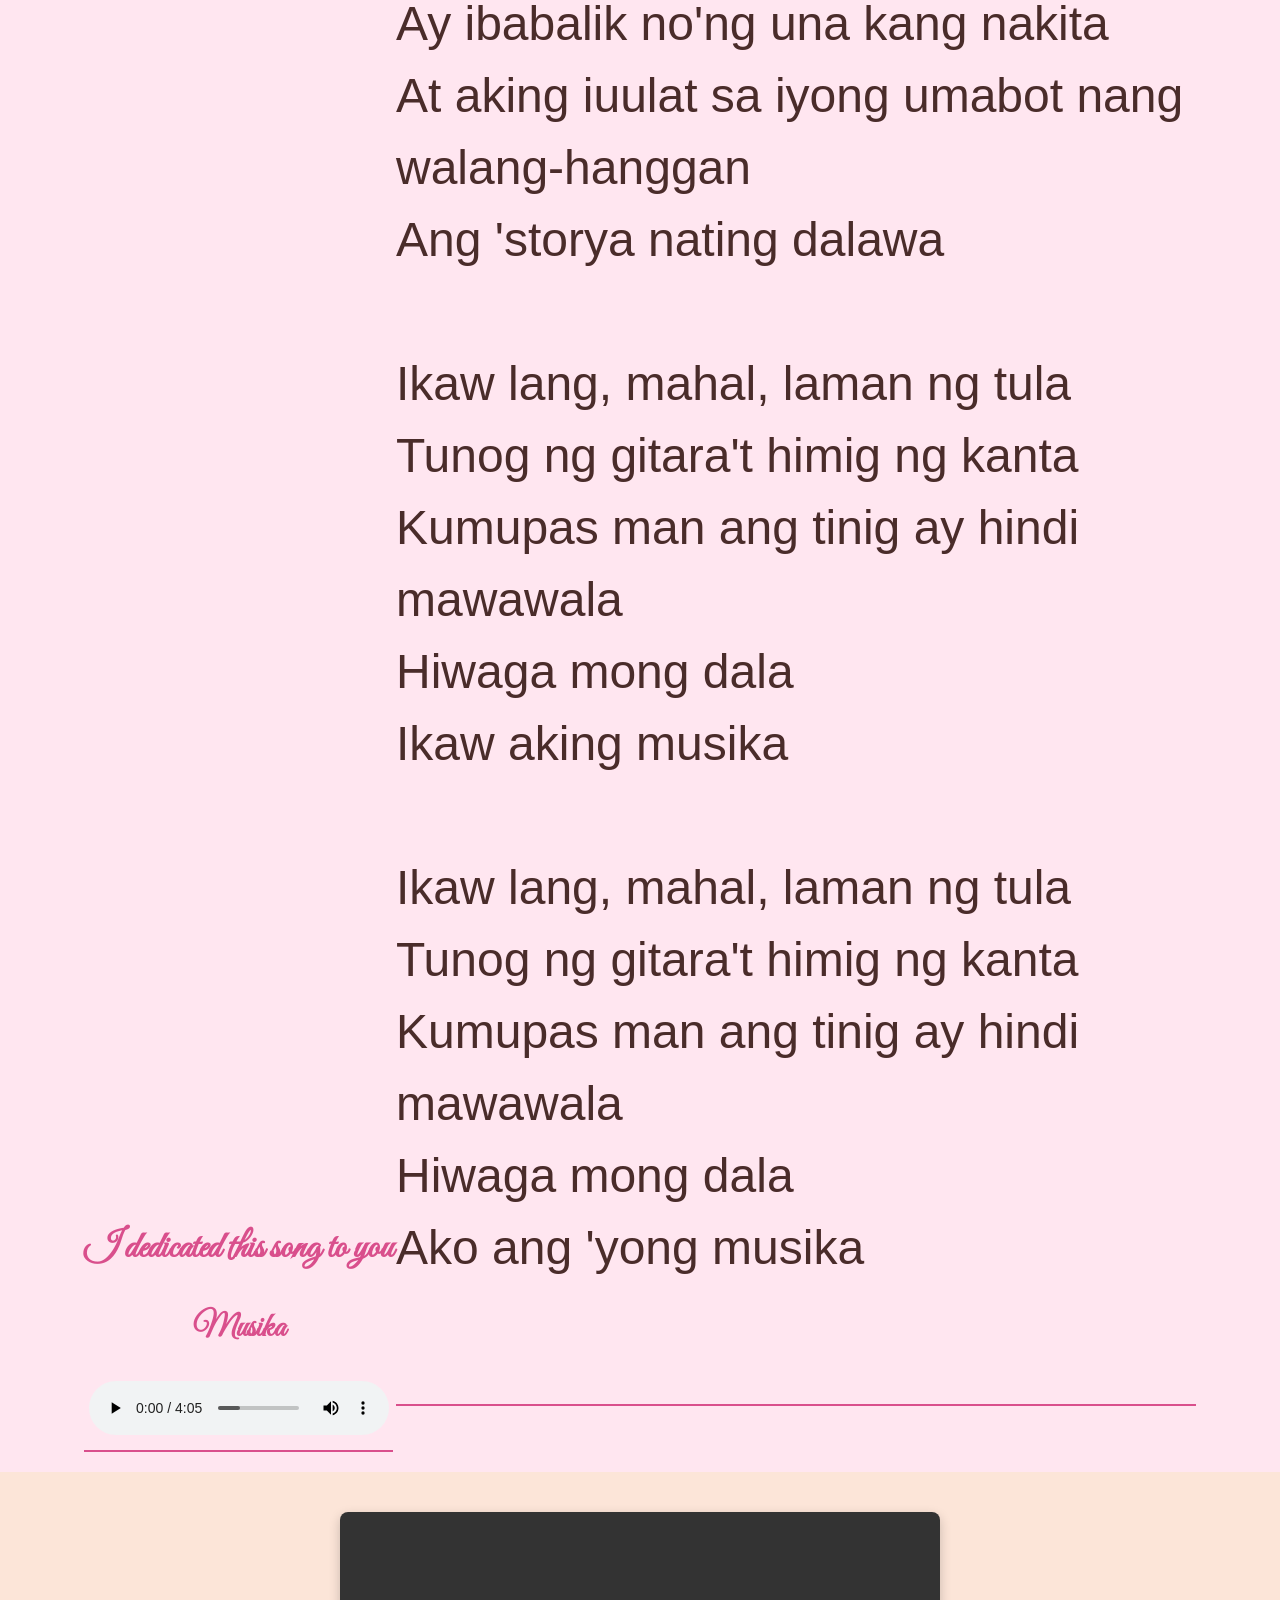
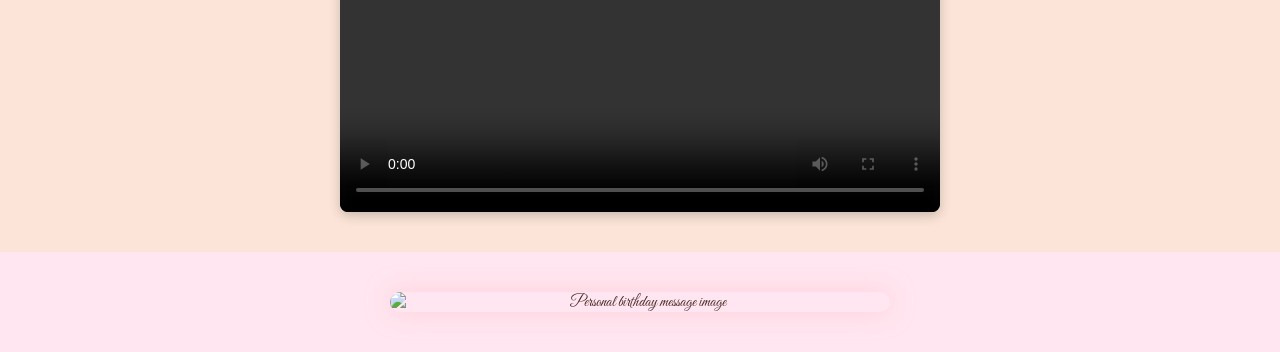
==== commit b0d07734: "Update index.html" ====
--- a/index.html
+++ b/index.html
@@ -113,7 +113,7 @@
   </section>
 
   <section class="Mymessage">
-    <img src="Personal.png" alt="Personal birthday message image">
+    <img src="Personal .png" alt="Personal birthday message image">
   </section>
 </body>
 </html>
--- a/style.css
+++ b/style.css
@@ -22,6 +22,13 @@
   font-family: 'Great Vibes', cursive;
 }
 
+.subtext {
+  font-family: sans-serif;
+  color: #4a2c2a;
+  font-size: 20px;
+  text-shadow: 0 0 6px rgba(255,255,255,0.8);
+}
+
 .below {
   font-family: sans-serif;
   color: #4a2c2a;
@@ -30,42 +37,44 @@
   margin-bottom: 10px;
 }
 
-.subtext {
-  font-family: sans-serif;
-  color: #4a2c2a;
-  font-size: 20px;
-  text-shadow: 0 0 6px rgba(255,255,255,0.8);
-}
-
 .heart-collage img {
   width: 400px;
   height: 400px;
   margin-bottom: 10px;
   background: transparent;
   border: none;
-  border-radius: 20px; /* soft edges */
-  box-shadow: 0 0 25px rgba(255, 192, 203, 0.6); /* pink glow */
+  border-radius: 20px;
+  box-shadow: 0 0 25px rgba(255, 192, 203, 0.6);
 }
 
 .message {
   font-size: 1.2em;
   color: #4a2c2a;
   max-width: 800px;
-  margin: 5px auto;
-  line-height: 1.3;
+  margin: 20px auto;
+  line-height: 1.4;
   font-family: Arial, sans-serif;
 }
+
 .message p {
-  margin: 1px 0;
+  margin: 8px 0;
 }
 
-.Header1 {
+.Header1, .header2, .header3 {
   font-size: 2em;
   color: #d94f8c;
-  margin-bottom: 20px;
+  margin: 20px 0;
   border-bottom: 2px solid #d94f8c;
   display: inline-block;
   font-family: 'Great Vibes', cursive;
+}
+
+.header3 {
+  font-size: 2.5em;
+}
+
+.slider {
+  margin-top: 20px;
 }
 
 .slides {
@@ -82,26 +91,9 @@
   box-shadow: 0 4px 6px rgba(0,0,0,0.25);
 }
 
-.header2 {
-  font-size: 2em;
-  color: #d94f8c;
-  margin-bottom: 20px;
-  border-bottom: 2px solid #d94f8c;
-  display: inline-block;
-  font-family: 'Great Vibes', cursive;
-}
-
 @media (max-width: 600px) {
   .slides {
     grid-template-columns: repeat(2, 1fr);
-  }
-  .header3 {
-    font-size: 3em;
-    color: #d94f8c;
-    margin-bottom: 20px;
-    border-bottom: 2px solid #d94f8c;
-    display: inline-block;
-    font-family: 'Great Vibes', cursive;
   }
 }
 
@@ -109,16 +101,24 @@
   font-size: 1.2em;
   color: #4a2c2a;
   max-width: 800px;
-  margin: 5px auto;
-  line-height: 1.3;
+  margin: 20px auto;
+  line-height: 1.5;
   font-family: Arial, sans-serif;
+  text-align: left;
+}
+
+audio {
+  display: block;
+  margin: 15px auto;
+  width: 300px;
 }
 
 .Video1 {
   display: flex;
   justify-content: center;
   align-items: center;
-  height: 100vh;
+  height: auto;
+  padding: 40px 0;
   background-color: #fce5d8;
 }
 
@@ -133,7 +133,7 @@
   display: flex;
   justify-content: center;
   align-items: center;
-  height: 100vh;
+  padding: 40px 0;
 }
 
 .Mymessage img {
